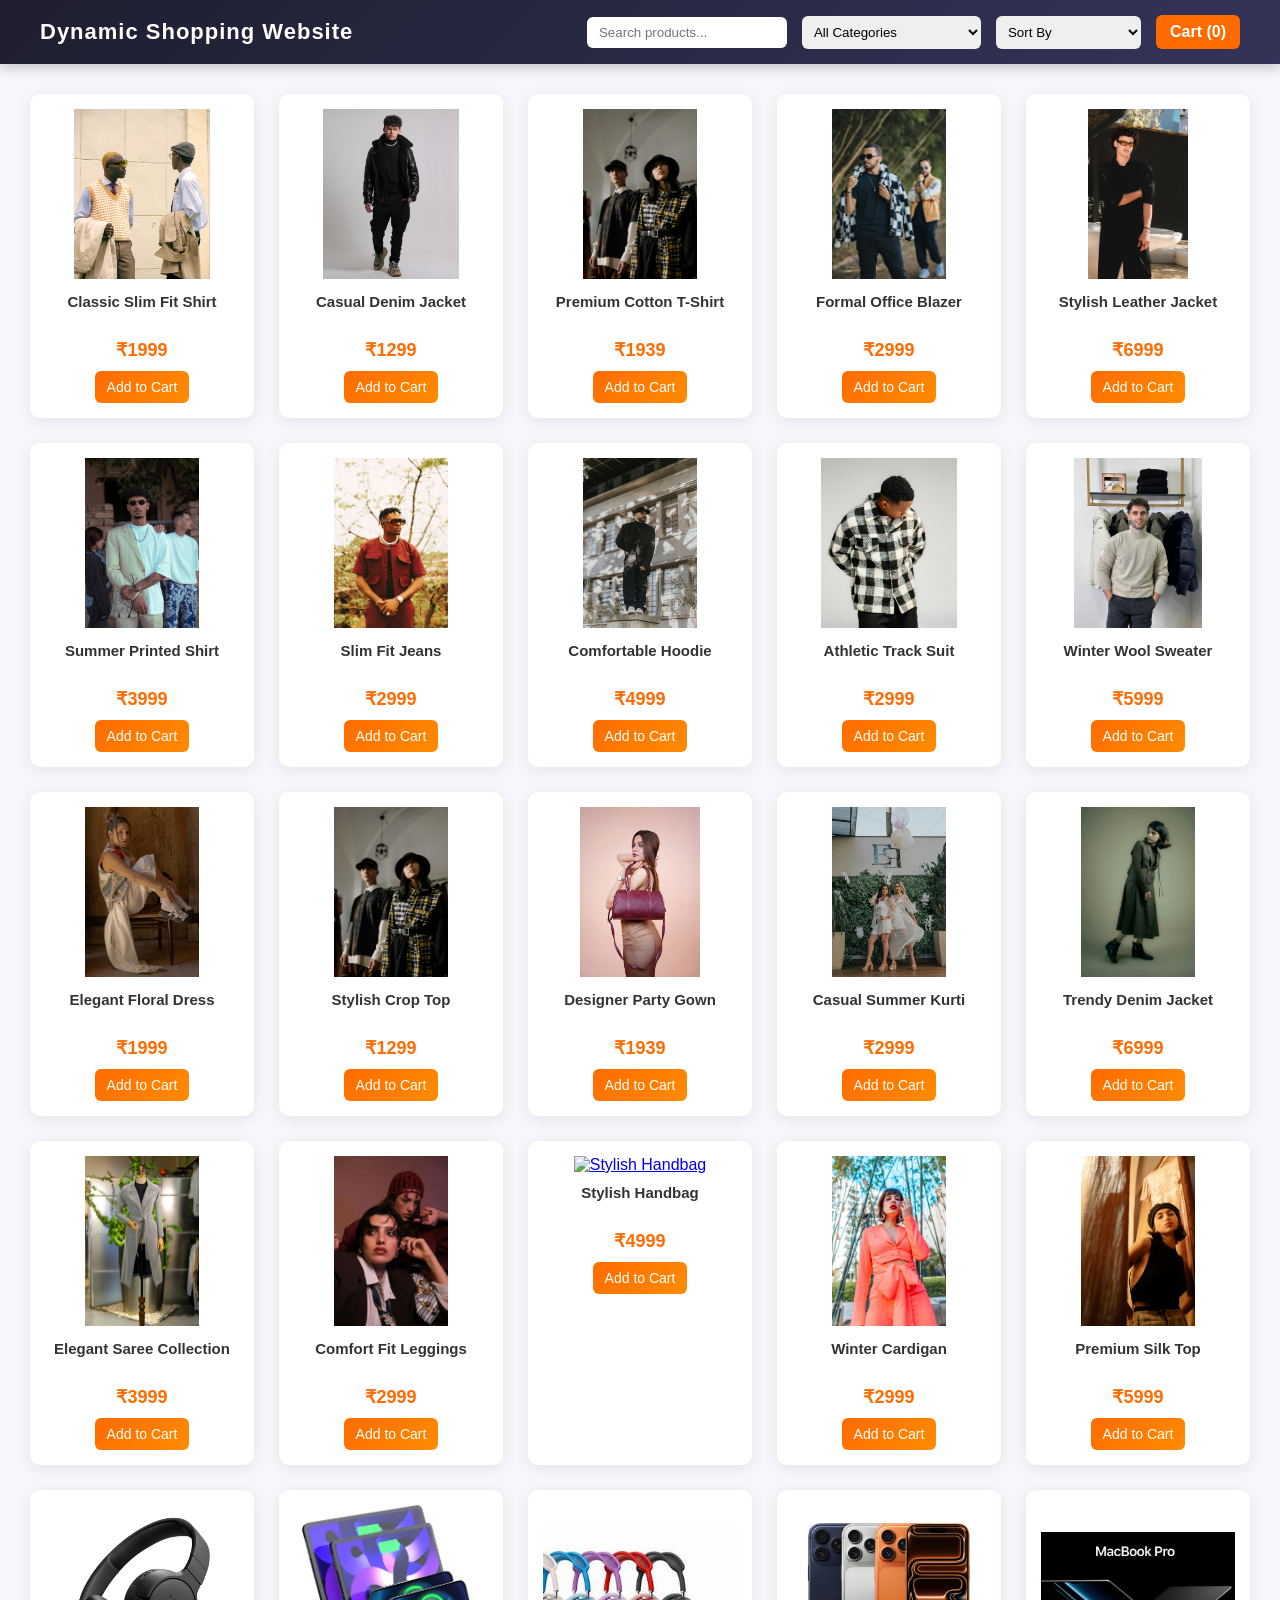
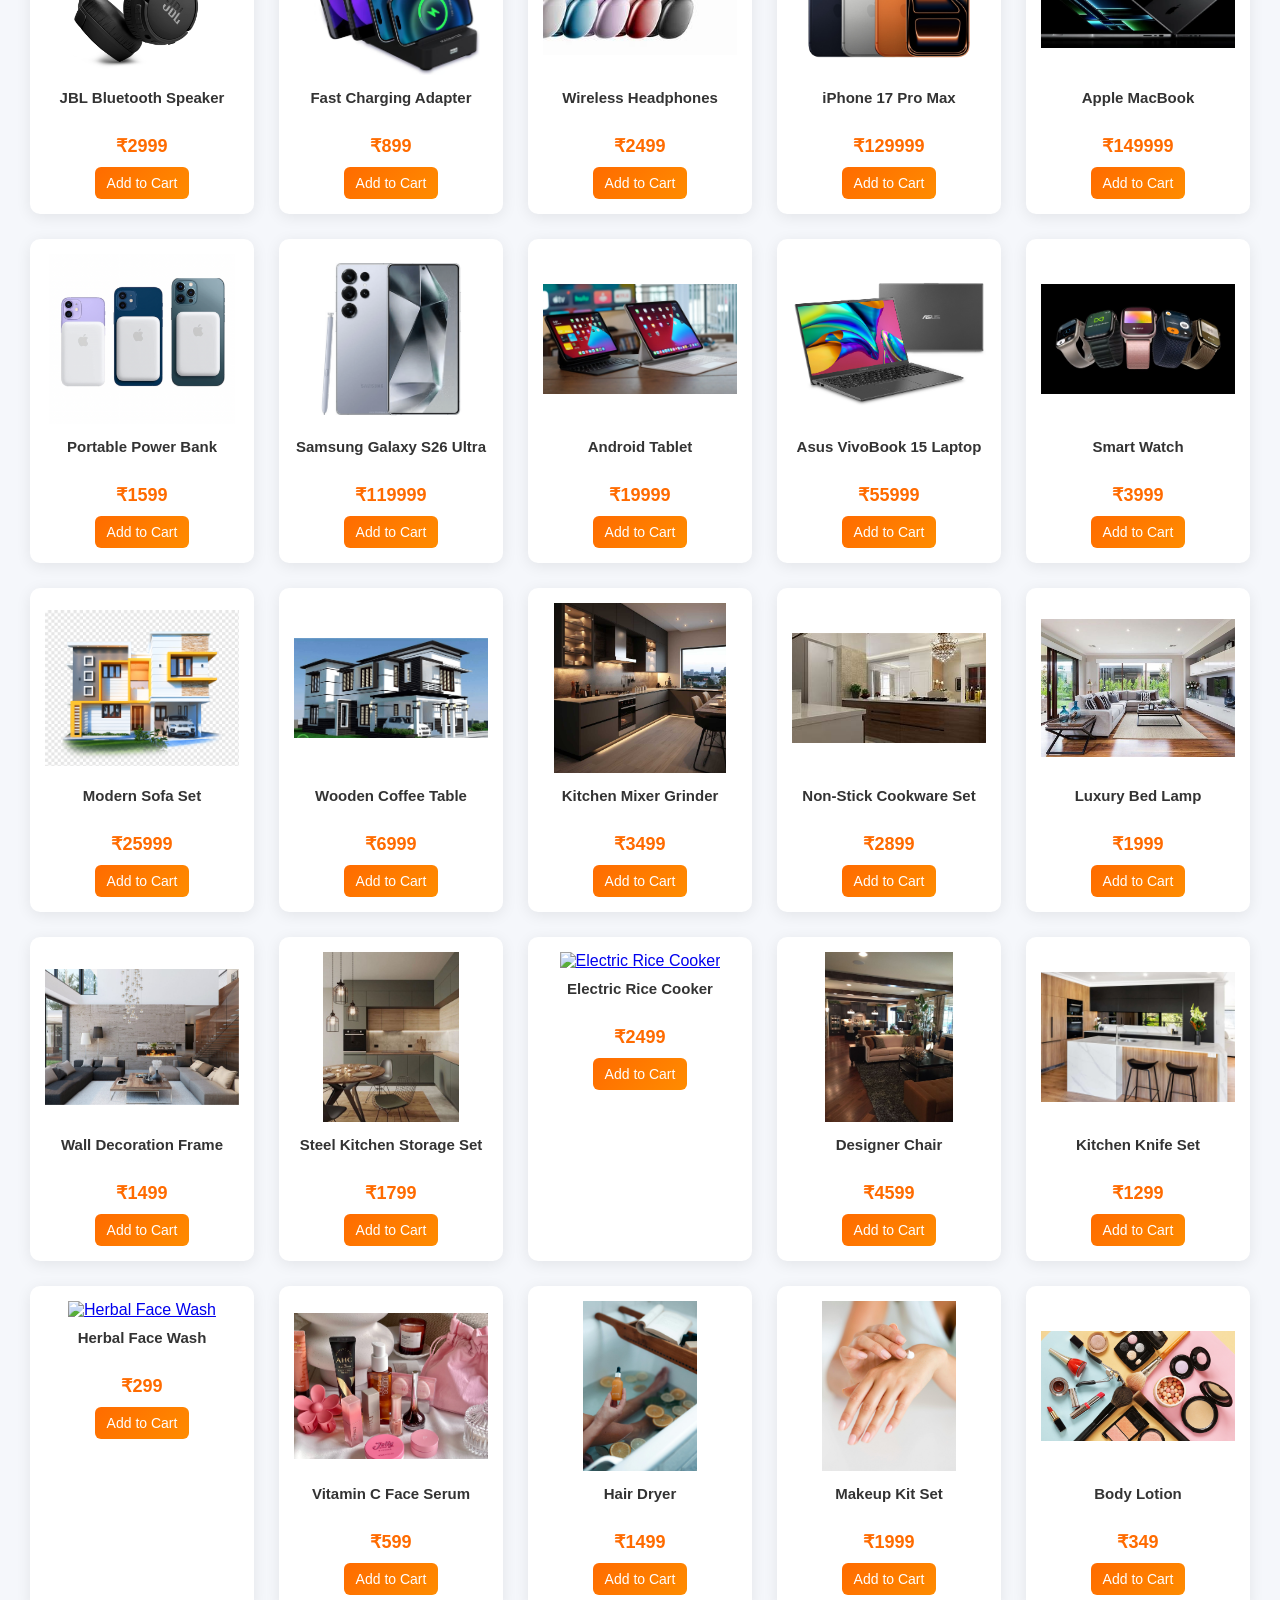
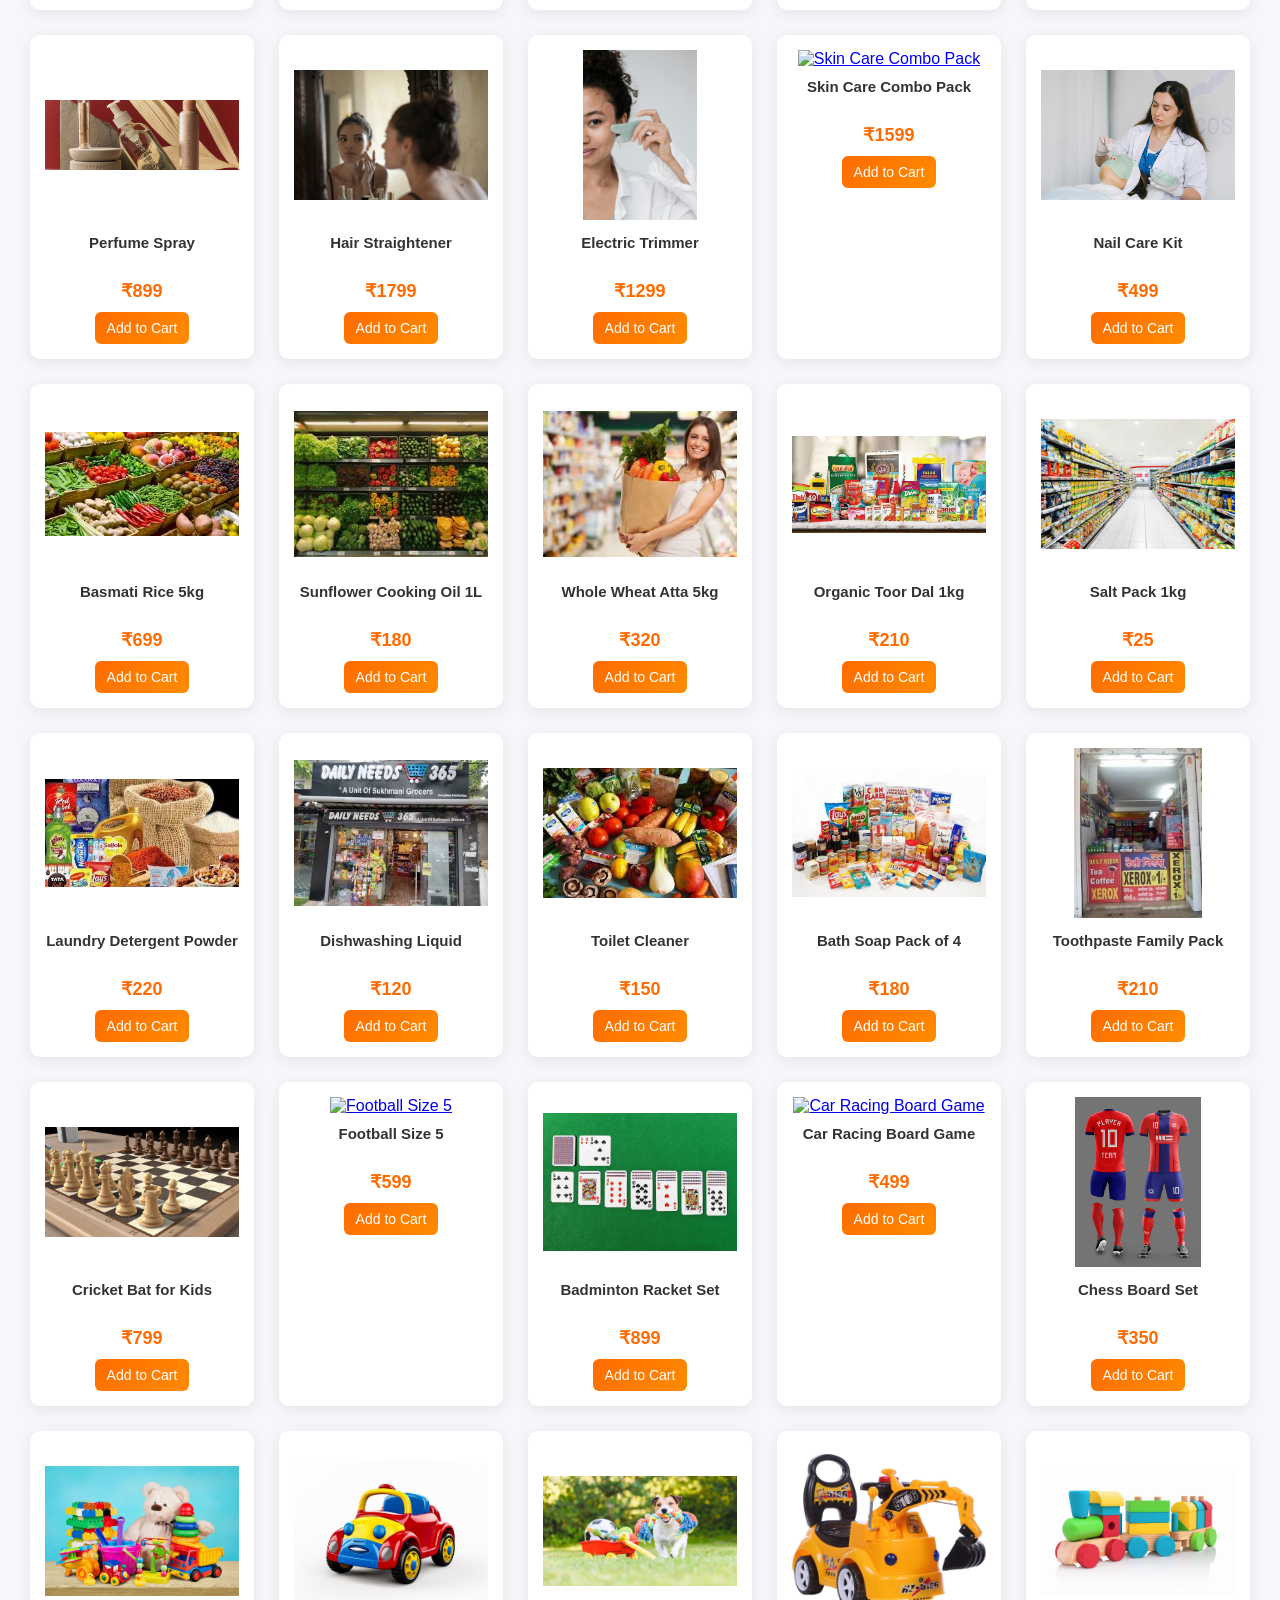
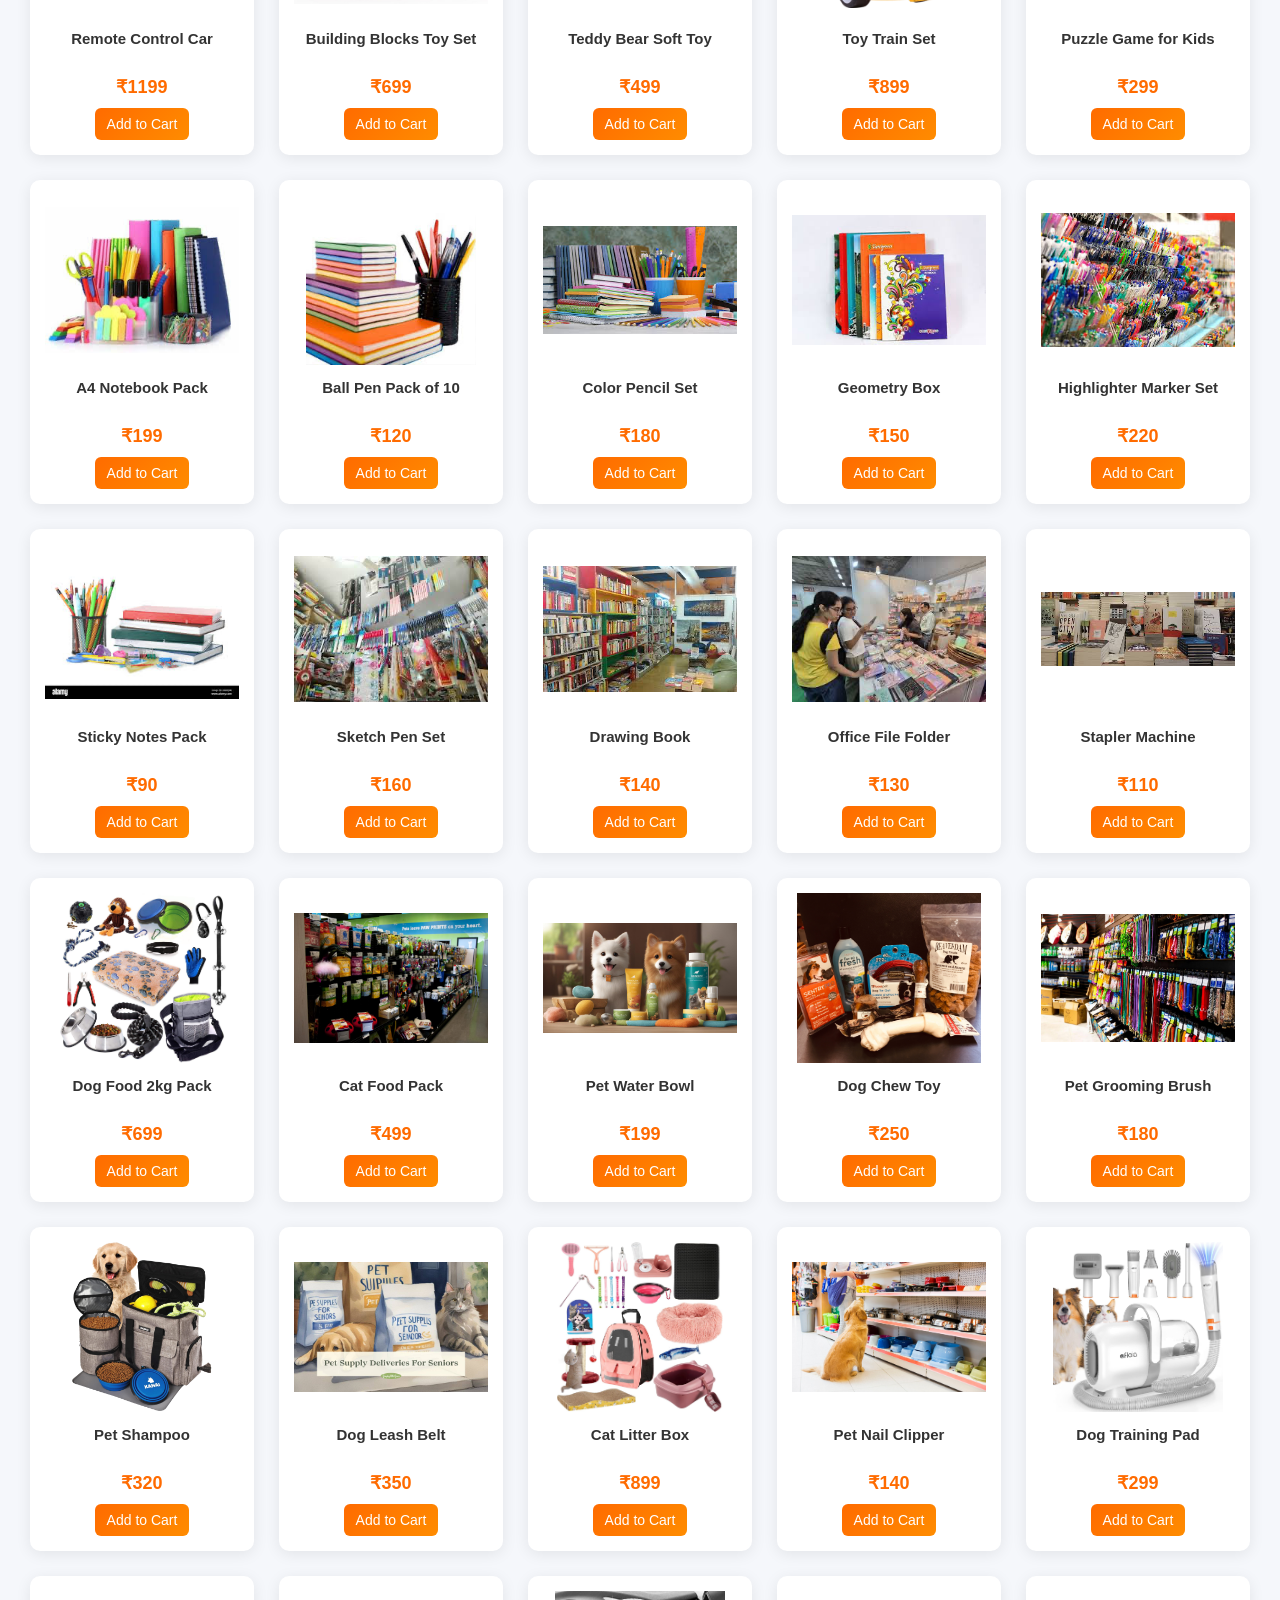
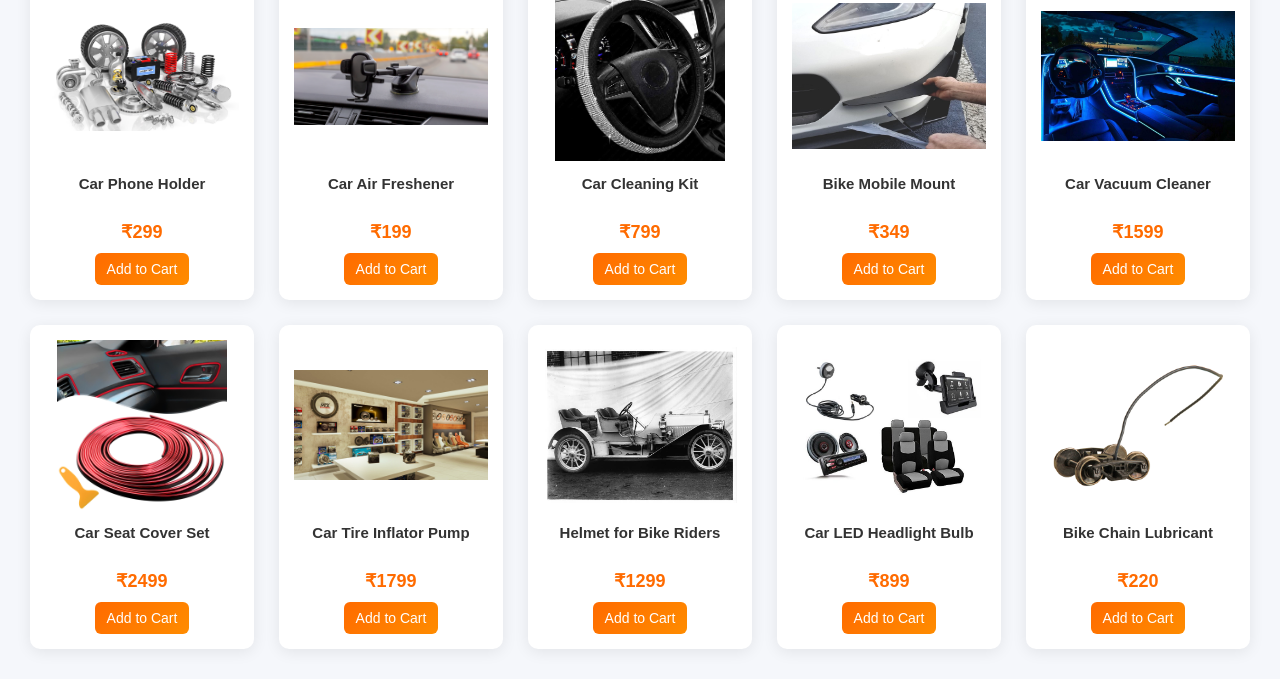
==== Pages/index.html @ 9ab9f808 "update" ====
<!DOCTYPE html>
<html lang="en">
<head>
<meta charset="UTF-8">
<meta name="viewport" content="width=device-width, initial-scale=1.0">
<title>Dynamic Shopping Website</title>
<link rel="stylesheet" href="../Css/web.css">

</head>

<body>
<nav class="navbar">
<h2 class="logo">Dynamic Shopping Website</h2>
<div class="nav-right">
<input type="text" id="searchInput" placeholder="Search products...">
<select id="categorySelect"></select>

<select id="sortSelect">
<option value="">Sort By</option>
<option value="low">Price: Low to High</option>
<option value="high">Price: High to Low</option>
</select>

<a href="cart.html">
Cart (<span id="cartCount">0</span>)</a>
</div>
</nav>
<section class="products">
<div id="productContainer"></div>
</section>

<script src="../JavaScript/main.js"></script>

</body>
</html>
---- Css/web.css ----
*{
margin:0;
padding:0;
box-sizing:border-box;
font-family:Arial, Helvetica, sans-serif;
}

body{
background:#f5f7fb;
color:#333;
}

.navbar{
display:flex;
justify-content:space-between;
align-items:center;
padding:15px 40px;
background:linear-gradient(135deg,#1e1e2f,#34345a);
color:white;
box-shadow:0 4px 12px rgba(0,0,0,0.2);
position:sticky;
top:0;
z-index:100;
}

.logo{
font-size:22px;
font-weight:bold;
letter-spacing:1px;
}

.nav-right{
display:flex;
gap:15px;
align-items:center;
}

#searchInput{
padding:8px 12px;
border-radius:6px;
border:none;
outline:none;
width:200px;
transition:0.3s;
}

#searchInput:focus{
box-shadow:0 0 0 2px rgba(255,107,0,0.4);
}

#categorySelect,
#sortSelect{
padding:8px;
border-radius:6px;
border:none;
cursor:pointer;
}

.nav-right a{
text-decoration:none;
background:#ff6b00;
color:white;
padding:8px 14px;
border-radius:6px;
font-weight:600;
transition:0.3s;
}

.nav-right a:hover{
background:#ff8c00;
transform:translateY(-2px);
}

.products{
max-width:1300px;
margin:auto;
padding:30px;
}

#productContainer{
display:grid;
grid-template-columns:repeat(auto-fit,minmax(220px,1fr));
gap:25px;
}

.product-card{
background:white;
border-radius:12px;
padding:15px;
box-shadow:0 3px 15px rgba(0,0,0,0.08);
text-align:center;
transition:all .3s ease;
position:relative;
overflow:hidden;
}

.product-card:hover{
transform:translateY(-8px);
box-shadow:0 10px 25px rgba(0,0,0,0.15);
}

.product-card img{
width:100%;
height:170px;
object-fit:contain;
margin-bottom:10px;
transition:0.3s;
}

.product-card:hover img{
transform:scale(1.05);
}

.product-card h4{
font-size:15px;
margin-bottom:6px;
height:40px;
overflow:hidden;
}

.product-card p{
font-size:18px;
font-weight:bold;
color:#ff6b00;
margin-bottom:10px;
}

.product-card button{
background:linear-gradient(135deg,#ff6b00,#ff8c00);
border:none;
padding:8px 12px;
color:white;
border-radius:6px;
cursor:pointer;
font-size:14px;
transition:0.3s;
}

.product-card button:hover{
transform:translateY(-2px);
box-shadow:0 5px 12px rgba(0,0,0,0.2);
}

.quantity-controls{
display:flex;
justify-content:center;
align-items:center;
gap:10px;
}

.quantity-controls button{
width:32px;
height:32px;
font-size:16px;
padding:0;
border-radius:6px;
}

.quantity-controls span{
font-weight:bold;
font-size:15px;
}

.product-card::before{
content:"";
position:absolute;
top:0;
left:-100%;
width:100%;
height:100%;
background:linear-gradient(
120deg,
transparent,
rgba(255,255,255,0.3),
transparent
);
transition:0.5s;
}

.product-card:hover::before{
left:100%;
}

/* CART PAGE STYLING */
.cart-section {
    max-width: 1200px;
    margin: 40px auto;
    padding: 20px;
    display: flex;
    flex-wrap: wrap;
    gap: 30px;
}

.cart-link {
    color: #ccc;
}

.cart-section h2 {
    width: 100%;
    text-align: center;
    font-size: 26px;
    margin-bottom: 30px;
    color: #333;
}

.cart-item {
    flex: 1 1 100%;
    display: flex;
    align-items: center;
    justify-content: space-between;
    background: #fff;
    padding: 15px 20px;
    border-radius: 12px;
    box-shadow: 0 5px 15px rgba(0,0,0,0.05);
    transition: all 0.3s ease;
}

.cart-item:hover {
    transform: translateY(-5px);
    box-shadow: 0 10px 25px rgba(0,0,0,0.1);
}

.cart-item img {
    width: 80px;
    height: 80px;
    object-fit: cover;
    border-radius: 8px;
}

.cart-item h4 {
    flex: 1;
    margin-left: 15px;
    font-size: 16px;
    color: #444;
}

.cart-item p {
    font-weight: bold;
    color: #ff6b00;
    margin-right: 15px;
}

.cart-item div {
    display: flex;
    align-items: center;
    gap: 8px;
}

.cart-item div button {
    width: 32px;
    height: 32px;
    border: none;
    border-radius: 6px;
    background: #ff6b00;
    color: white;
    font-size: 16px;
    cursor: pointer;
    transition: 0.3s;
}

.cart-item div button:hover {
    background: #ff8c00;
}

.cart-item button:last-child {
    background: #dc3545;
    margin-left: 15px;
}

.cart-item button:last-child:hover {
    background: #b02a37;
}

.cart-summary {
    flex: 1 1 350px;
    background: #fff;
    padding: 25px;
    border-radius: 12px;
    box-shadow: 0 5px 20px rgba(0,0,0,0.05);
    height: fit-content;
    transition: all 0.3s ease;
}

.cart-summary h3,
.cart-summary h2 {
    display: flex;
    justify-content: space-between;
    margin: 12px 0;
    color: #333;
}

.cart-summary hr {
    margin: 15px 0;
    border: 0.5px solid #eee;
}

.cart-summary button {
    width: 100%;
    padding: 14px;
    margin-top: 20px;
    background: linear-gradient(135deg,#ff6b00,#ff8c00);
    border: none;
    color: white;
    font-size: 16px;
    font-weight: 600;
    border-radius: 8px;
    cursor: pointer;
    transition: all 0.3s ease;
    box-shadow: 0 4px 12px rgba(0,0,0,0.15);
}

.cart-summary button:hover {
    transform: translateY(-3px);
    box-shadow: 0 8px 20px rgba(0,0,0,0.25);
    background: linear-gradient(135deg,#ff7b20,#ffa500);
}


/* CHECKOUT PAGE STYLING */
.checkout-container {
    max-width: 1200px;
    margin: 40px auto;
    display: flex;
    gap: 40px;
    flex-wrap: wrap;
}

.shipping-form {
    flex: 1 1 450px;
    background: #fff;
    padding: 30px;
    border-radius: 12px;
    box-shadow: 0 5px 20px rgba(0,0,0,0.05);
    transition: all 0.3s ease;
}

.shipping-form:hover {
    transform: translateY(-3px);
    box-shadow: 0 10px 25px rgba(0,0,0,0.1);
}

.shipping-form h2 {
    margin-bottom: 20px;
    font-size: 24px;
    color: #333;
}

.shipping-form input,
.shipping-form select {
    display: block;
    width: 100%;
    margin-bottom: 15px;
    padding: 12px;
    border-radius: 8px;
    border: 1px solid #ccc;
    font-size: 14px;
    transition: all 0.3s ease;
}

.shipping-form input:focus,
.shipping-form select:focus {
    border-color: #ff6b00;
    outline: none;
    box-shadow: 0 0 0 3px rgba(255,107,0,0.2);
}

.shipping-form button {
    width: 100%;
    padding: 14px;
    background: linear-gradient(135deg,#ff6b00,#ff8c00);
    color: white;
    font-size: 16px;
    font-weight: 600;
    border: none;
    border-radius: 8px;
    cursor: pointer;
    transition: all 0.3s ease;
    box-shadow: 0 4px 12px rgba(0,0,0,0.15);
}

.shipping-form button:hover {
    transform: translateY(-2px);
    box-shadow: 0 8px 20px rgba(0,0,0,0.25);
    background: linear-gradient(135deg,#ff7b20,#ffa500);
}

.order-summary {
    flex: 1 1 350px;
    background: #fff;
    padding: 30px;
    border-radius: 12px;
    box-shadow: 0 5px 20px rgba(0,0,0,0.05);
    height: fit-content;
    transition: all 0.3s ease;
}

.order-summary h2 {
    margin-bottom: 20px;
    color: #333;
}

.summary-item {
    display: flex;
    justify-content: space-between;
    padding: 10px 0;
    border-bottom: 1px solid #eee;
    font-size: 15px;
    color: #444;
}

.summary-item:last-child {
    border-bottom: none;
}

.order-summary h3 {
    display: flex;
    justify-content: space-between;
    margin-top: 20px;
    font-size: 18px;
    font-weight: bold;
    color: #000;
}

/* PRODUCT DETAILS PAGE STYLING */
.product-container {
    display: flex;
    gap: 40px;
    padding: 40px;
    background: #fff;
    border-radius: 12px;
    box-shadow: 0 5px 20px rgba(0,0,0,0.05);
    flex-wrap: wrap;
    transition: all 0.3s ease;
}

.product-container:hover {
    transform: translateY(-2px);
    box-shadow: 0 10px 25px rgba(0,0,0,0.1);
}

.product-image {
    flex: 1 1 300px;
    display: flex;
    justify-content: center;
    align-items: center;
    border-radius: 12px;
    overflow: hidden;
    background: #f9f9f9;
    padding: 20px;
    transition: transform 0.3s ease;
}

.product-image img {
    width: 100%;
    max-width: 350px;
    height: auto;
    object-fit: contain;
    border-radius: 10px;
    transition: transform 0.3s ease;
}

.product-image img:hover {
    transform: scale(1.05);
}

.product-details {
    flex: 1 1 350px;
    display: flex;
    flex-direction: column;
    justify-content: flex-start;
    gap: 15px;
}

.product-details h2 {
    font-size: 26px;
    color: #222;
}

.product-details p {
    font-size: 16px;
    color: #555;
}

.product-details h3 {
    font-size: 22px;
    color: #ff6b00;
}

.product-details button {
    padding: 12px 20px;
    background: linear-gradient(135deg,#ff6b00,#ff8c00);
    color: #fff;
    font-size: 16px;
    font-weight: 600;
    border: none;
    border-radius: 8px;
    cursor: pointer;
    transition: all 0.3s ease;
    box-shadow: 0 4px 12px rgba(0,0,0,0.15);
}

.product-details button:hover {
    transform: translateY(-2px);
    box-shadow: 0 8px 20px rgba(0,0,0,0.25);
    background: linear-gradient(135deg,#ff7b20,#ffa500);
}

#relatedProducts{
display:grid;
grid-template-columns:repeat(4,1fr);
gap:20px;
padding:20px;
}

.product-card{
background:white;
padding:15px;
text-align:center;
border-radius:10px;
}
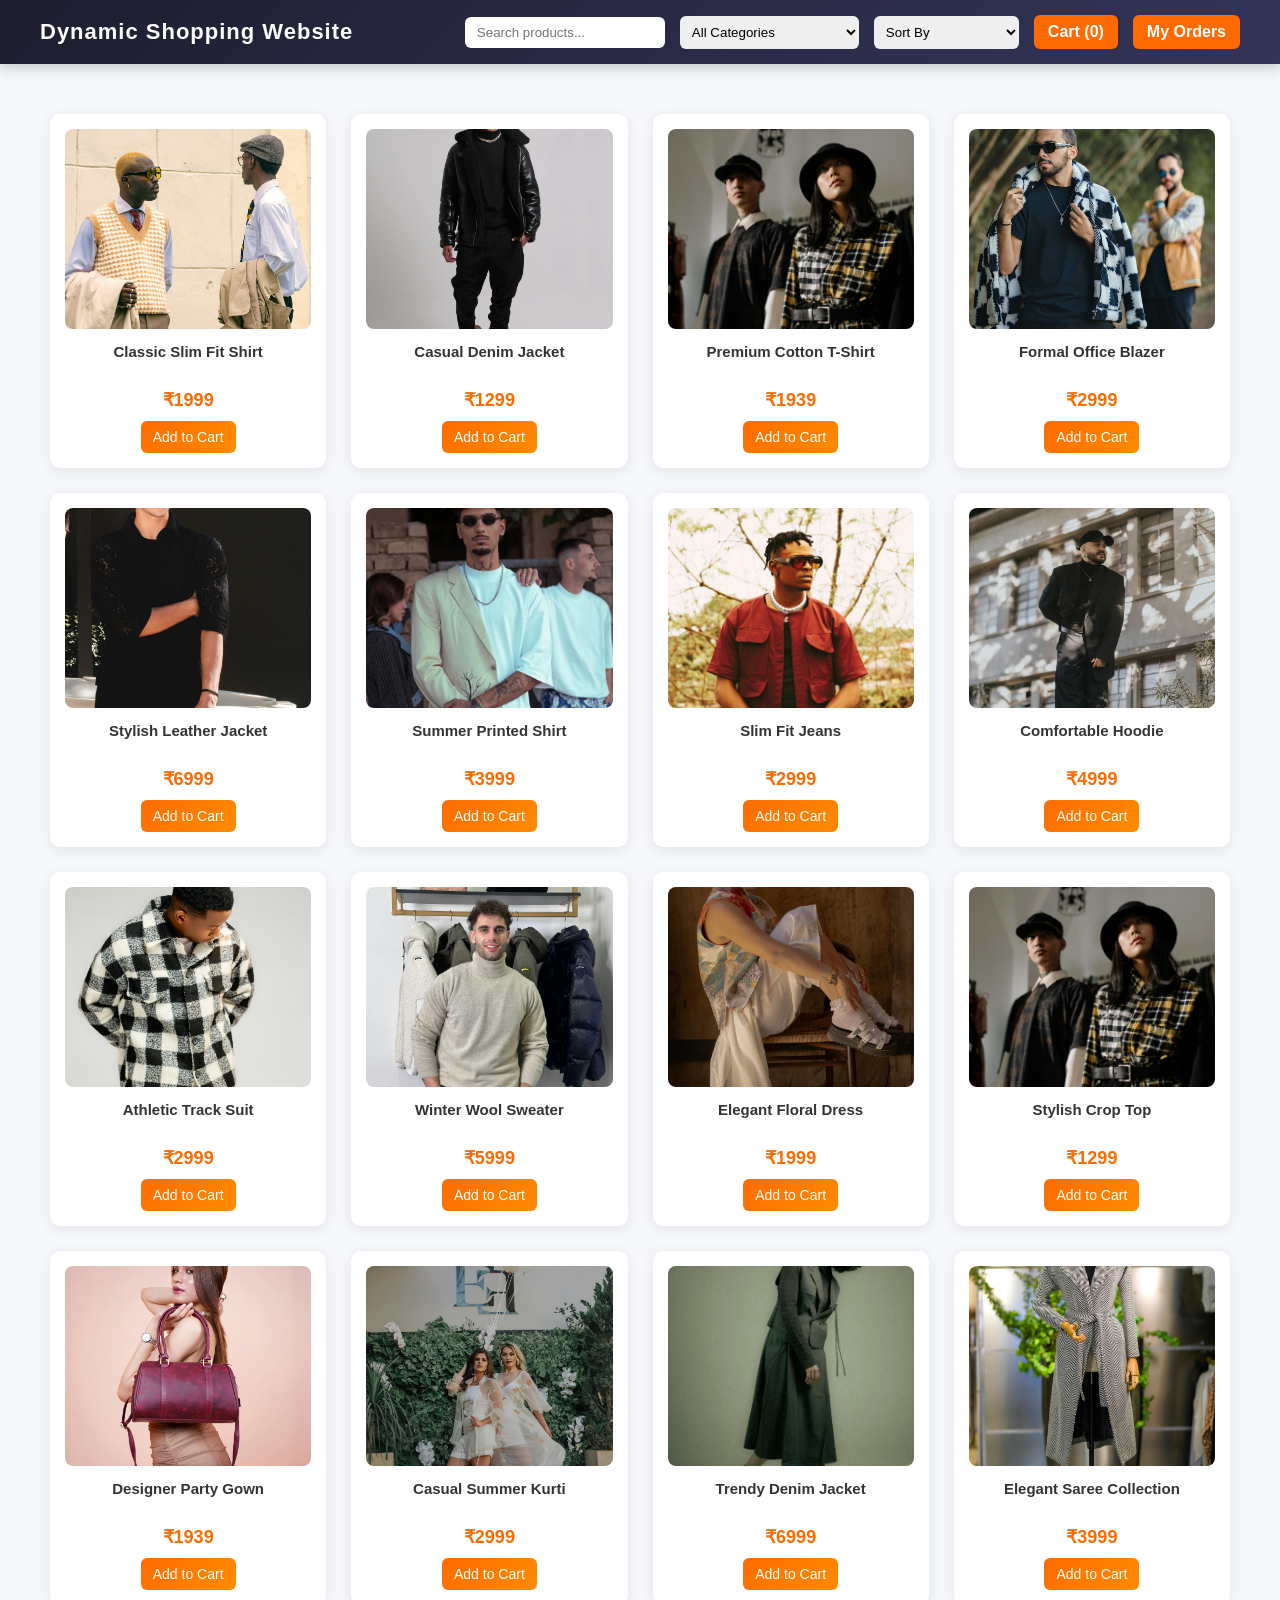
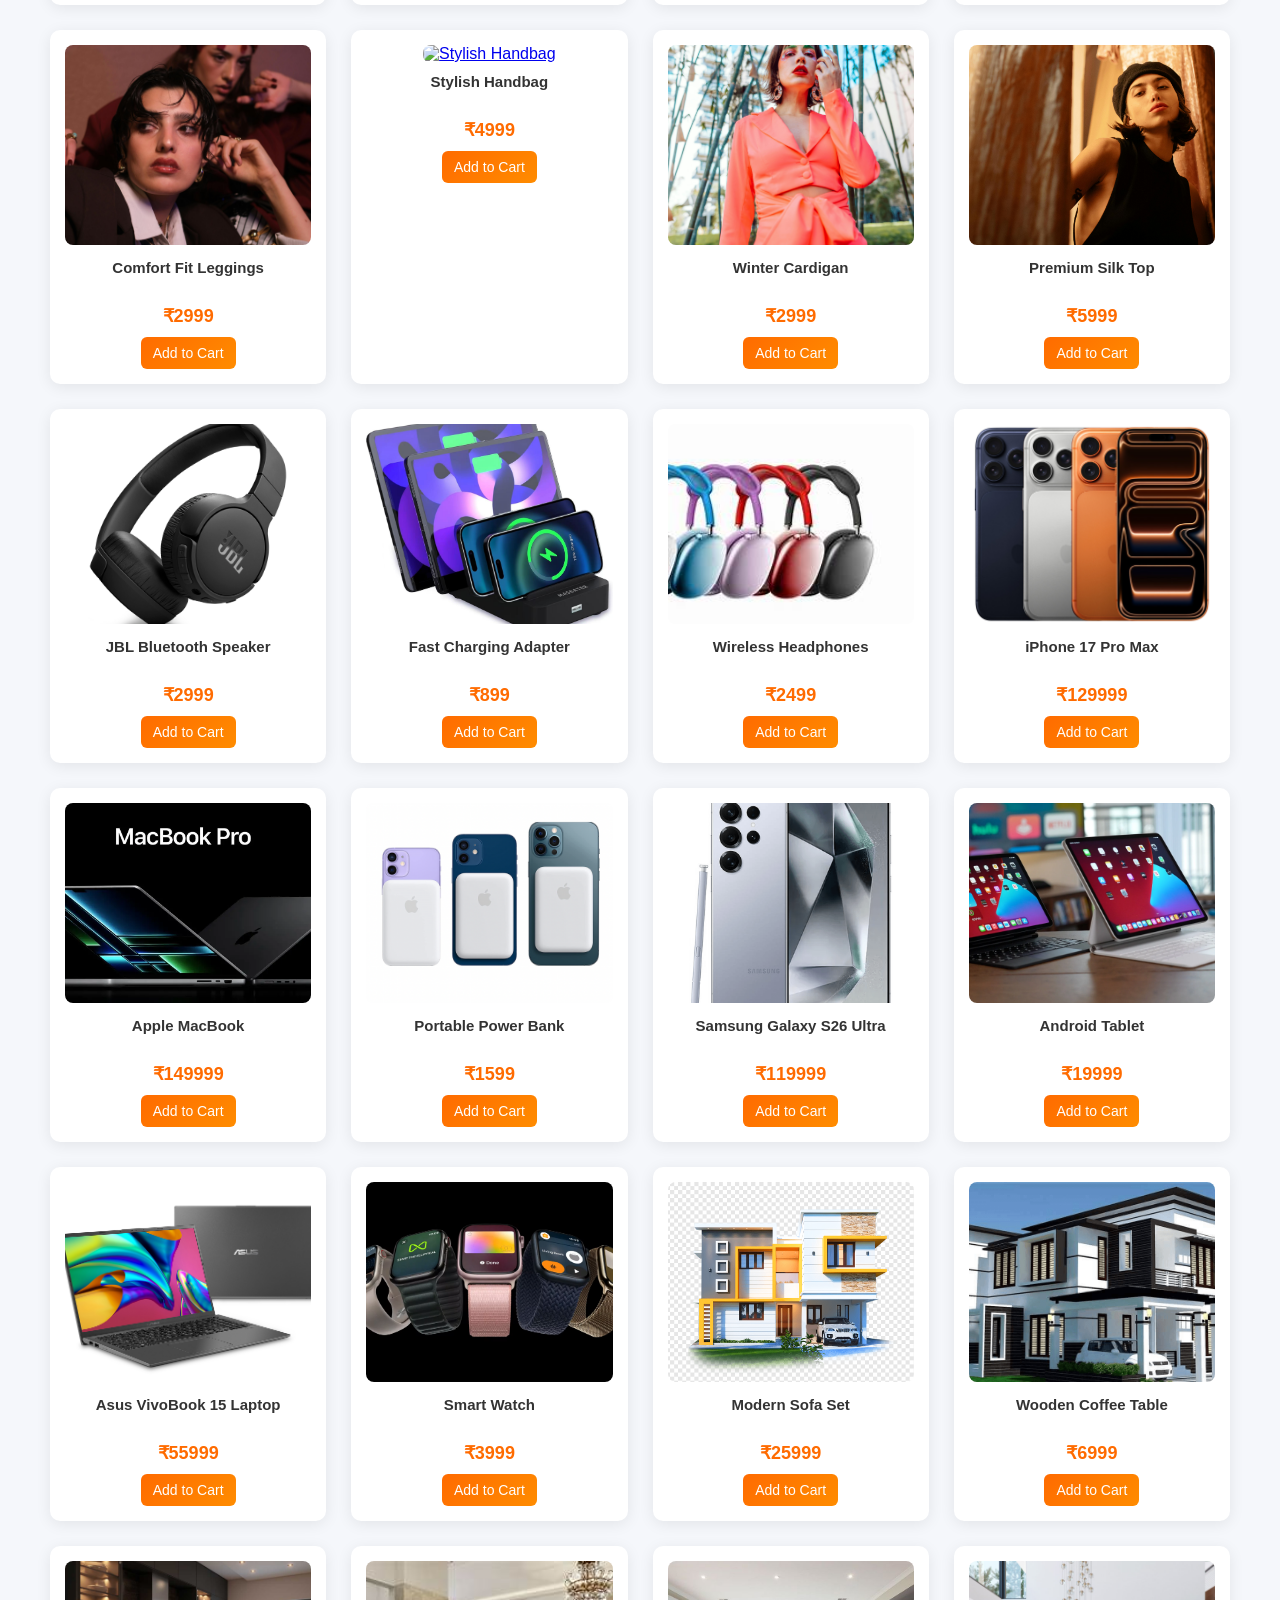
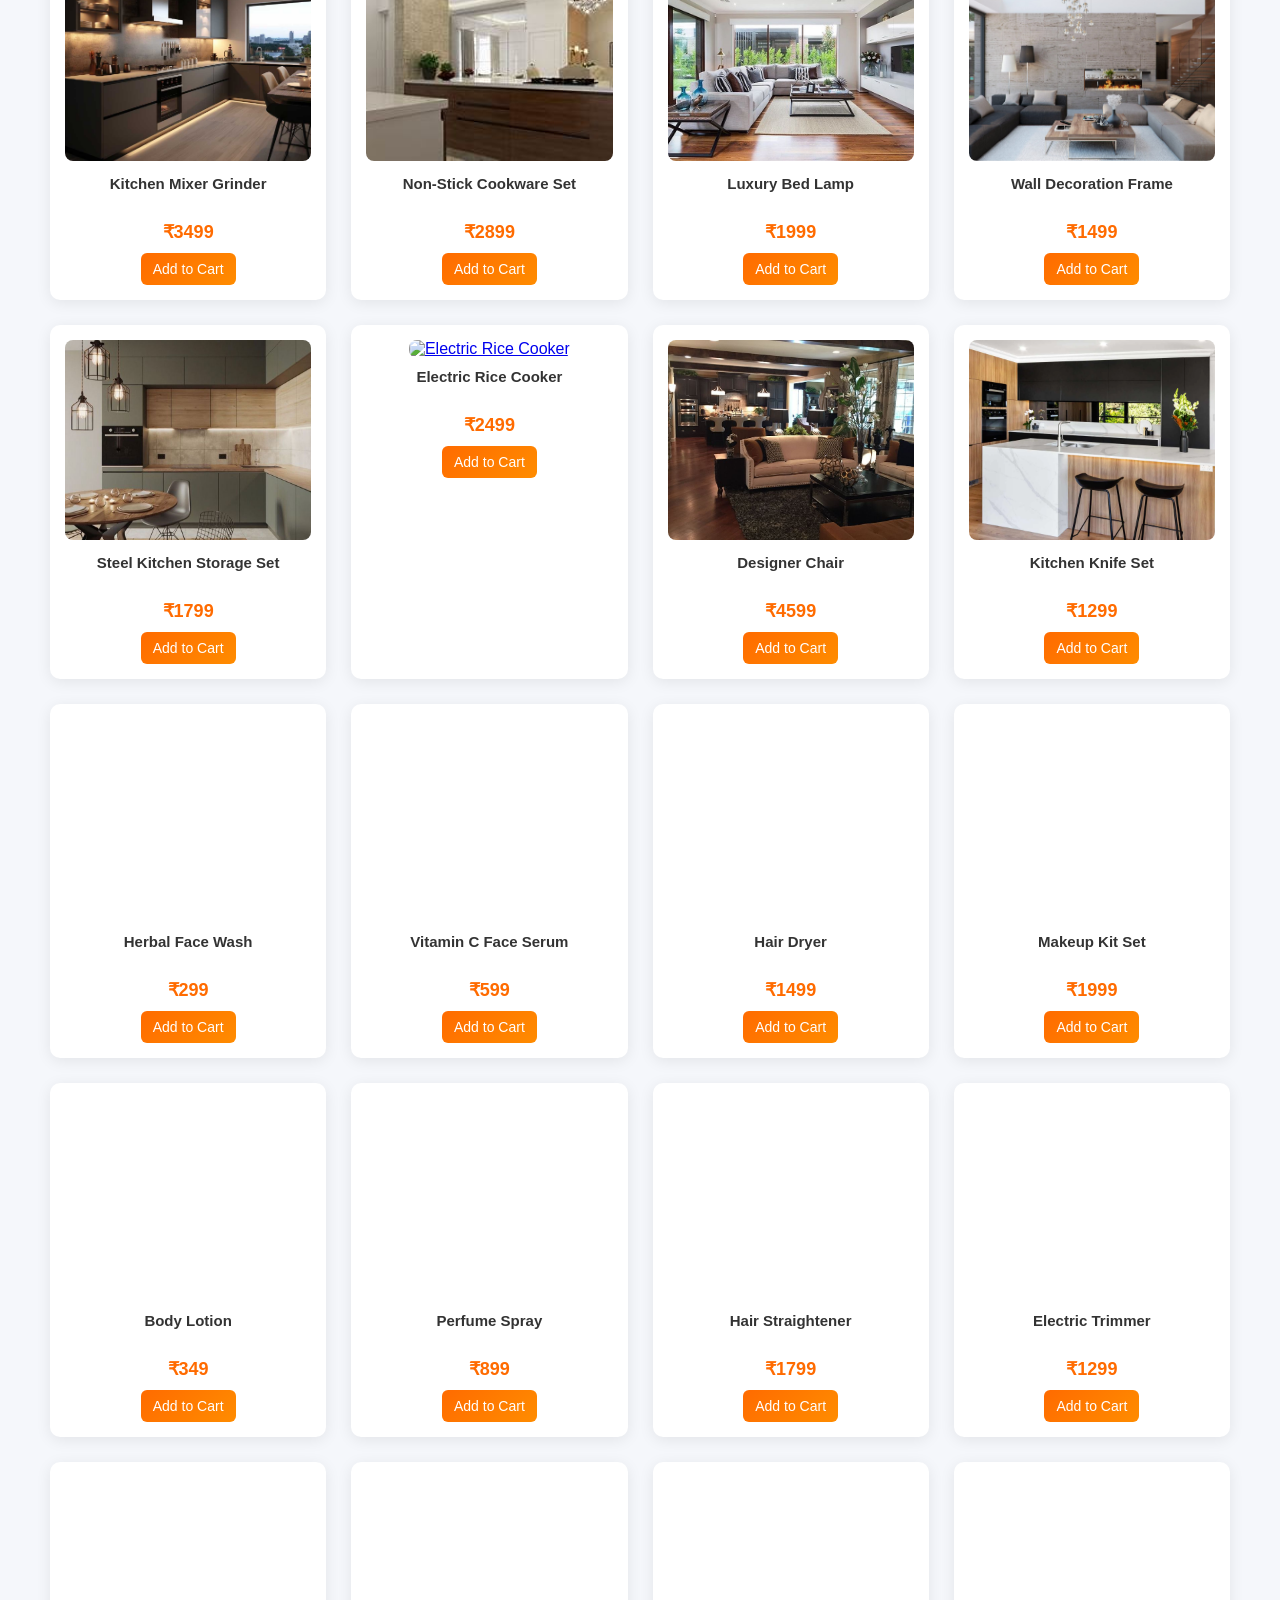
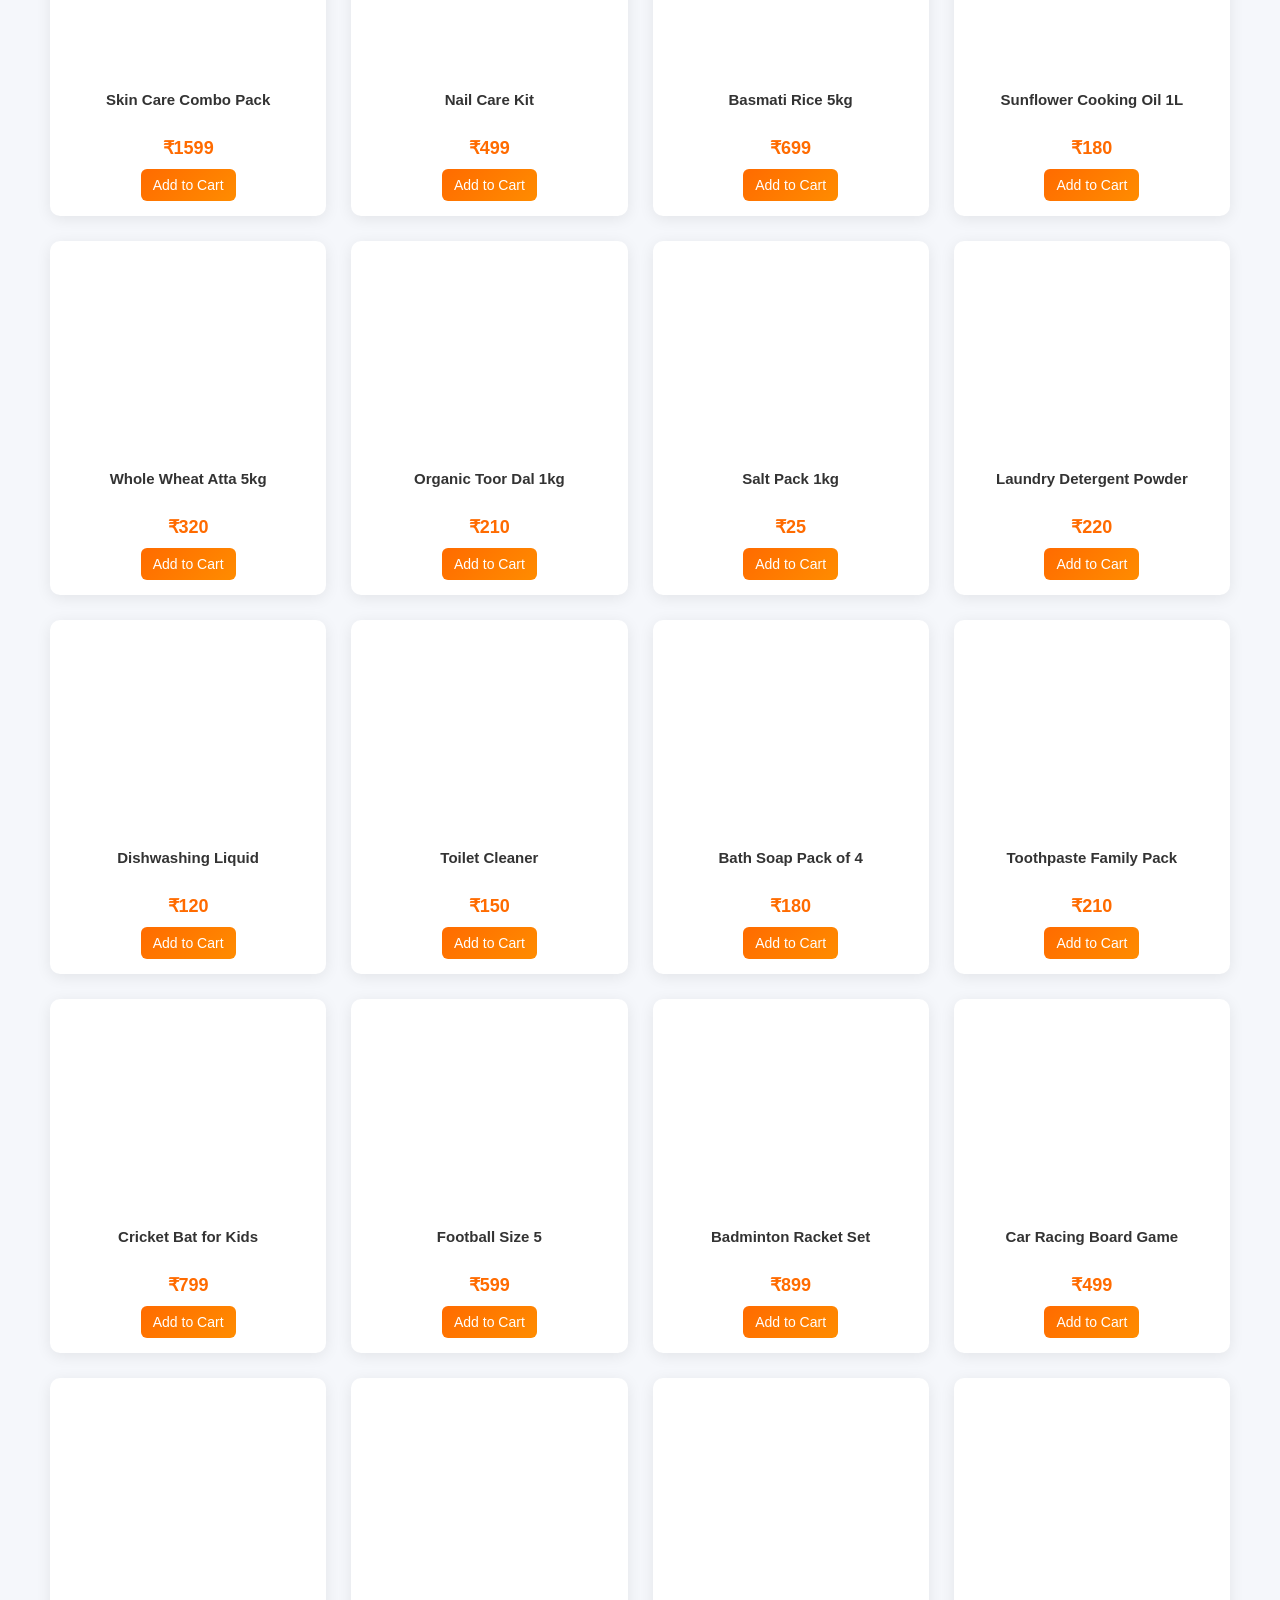
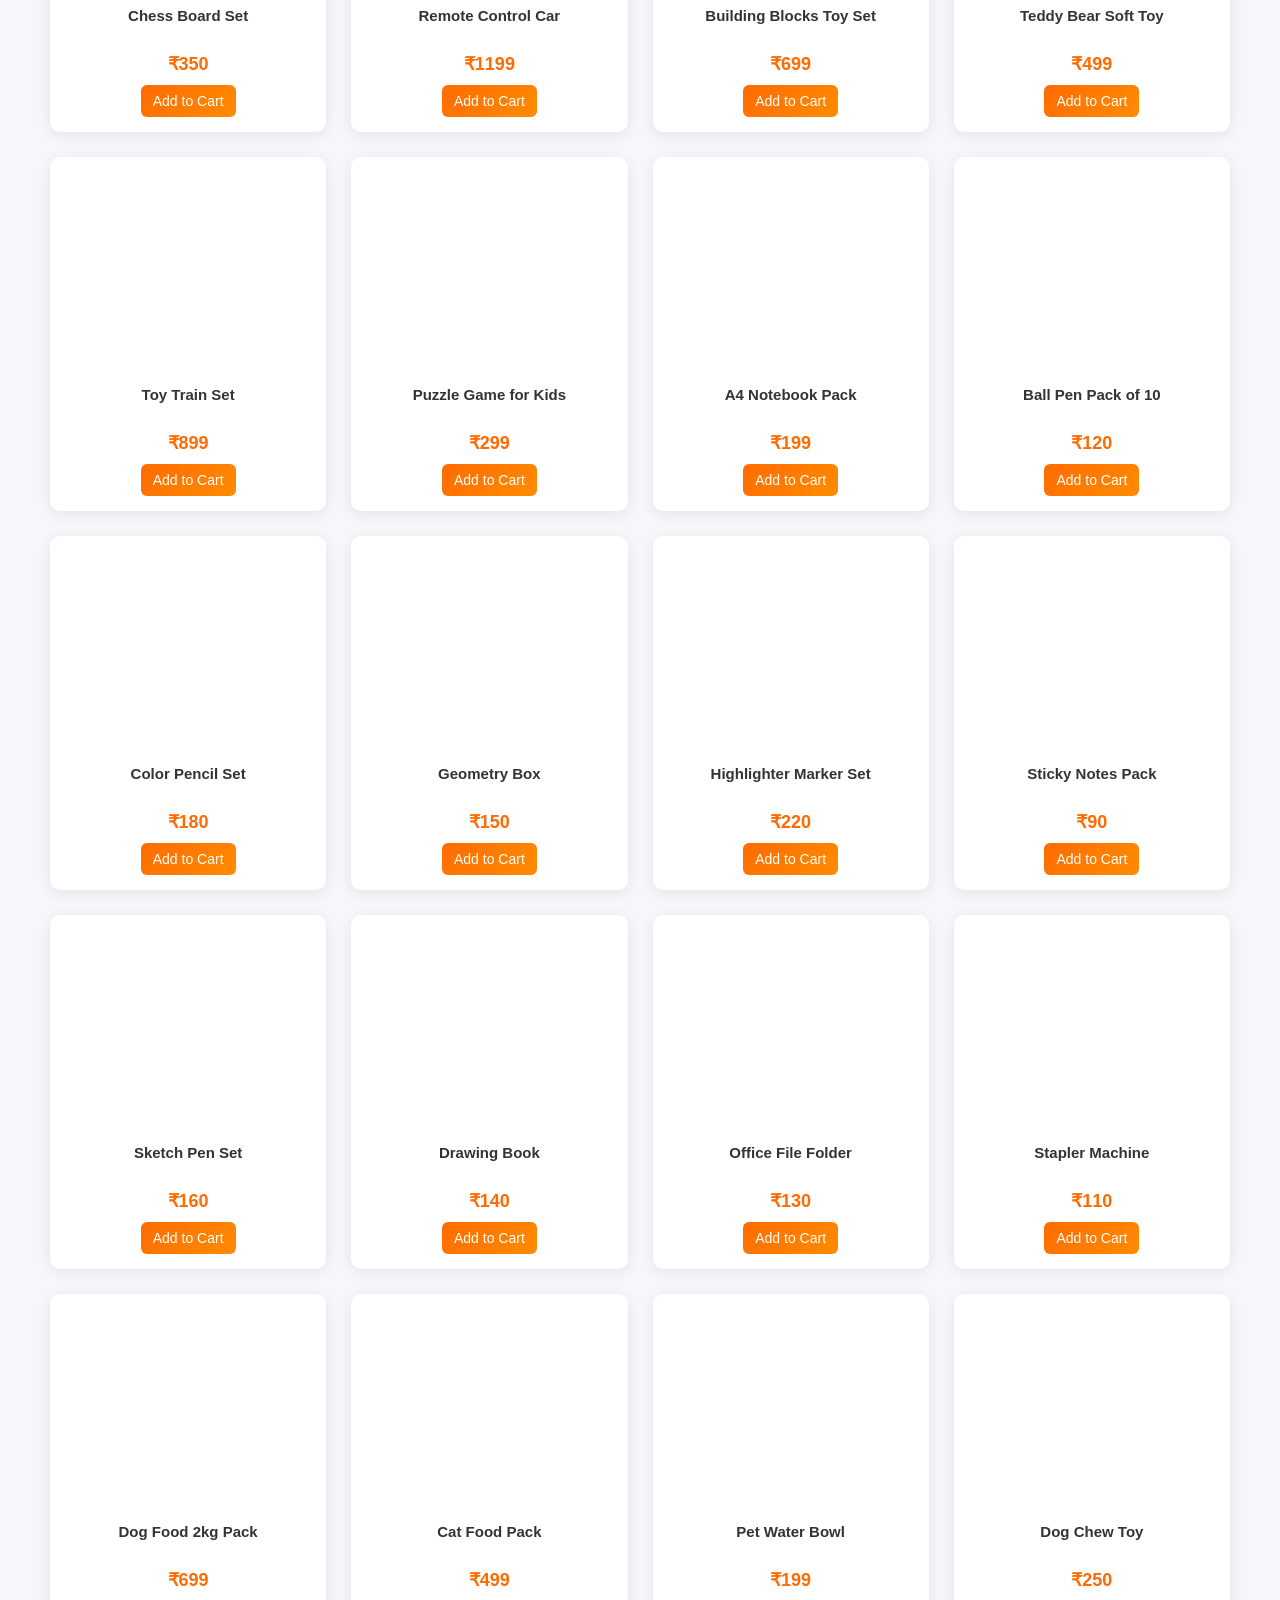
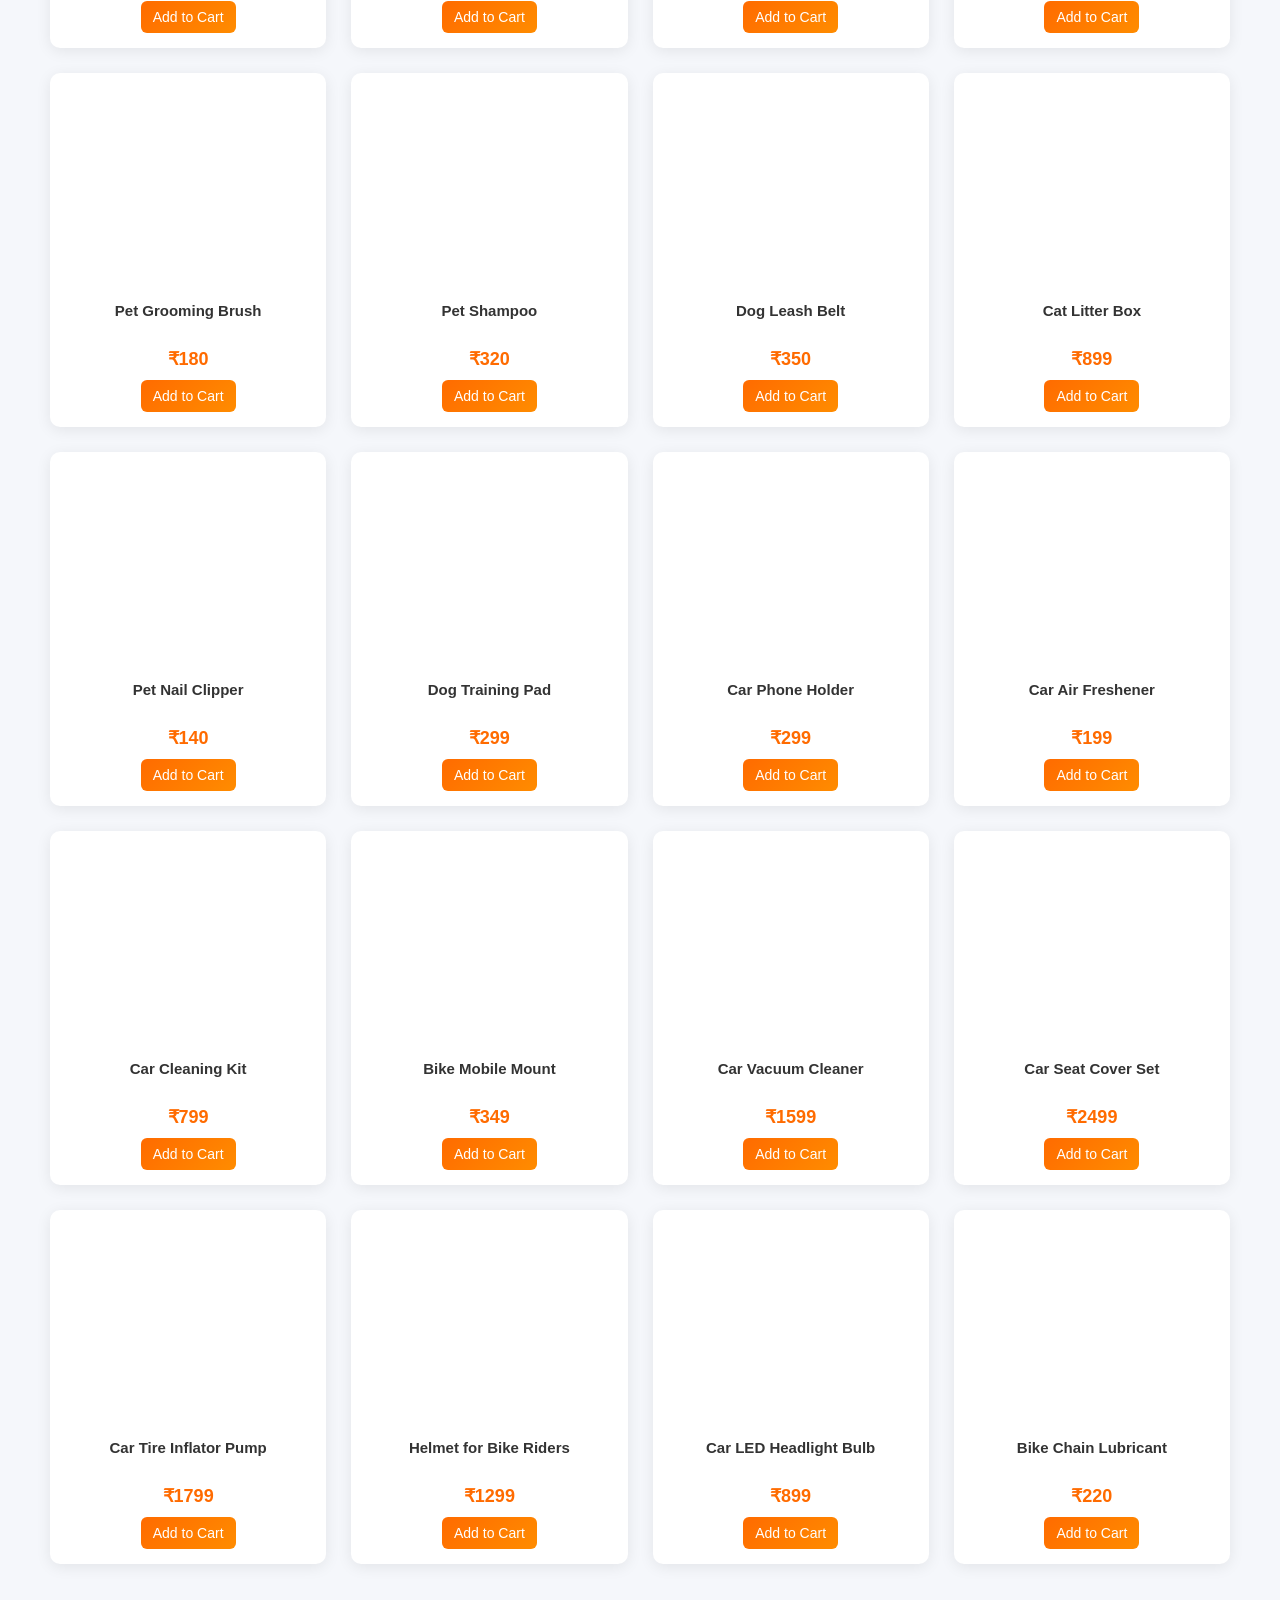
==== commit 75967544: "update" ====
--- a/Pages/index.html
+++ b/Pages/index.html
@@ -1,14 +1,16 @@
 <!DOCTYPE html>
 <html lang="en">
 <head>
-<meta charset="UTF-8">
-<meta name="viewport" content="width=device-width, initial-scale=1.0">
+
 <title>Dynamic Shopping Website</title>
+
+<link rel="icon" type="image/png" href="../favicon.png">
 <link rel="stylesheet" href="../Css/web.css">
 
 </head>
 
 <body>
+
 <nav class="navbar">
 <h2 class="logo">Dynamic Shopping Website</h2>
 <div class="nav-right">
@@ -22,12 +24,18 @@
 </select>
 
 <a href="cart.html">
-Cart (<span id="cartCount">0</span>)</a>
+Cart (<span id="cartCount">0</span>)
+</a>
+
+<a href="orders.html">My Orders</a>
 </div>
 </nav>
+
 <section class="products">
-<div id="productContainer"></div>
+<div id="productContainer" class="product-grid"></div>
 </section>
+
+<button id="scrollTopBtn">↑</button>
 
 <script src="../JavaScript/main.js"></script>
 
--- a/Css/web.css
+++ b/Css/web.css
@@ -519,4 +519,151 @@
 border-radius:10px;
 }
 
-
+.quantity-controls{
+display:flex;
+align-items:center;
+gap:10px;
+margin-top:10px;
+}
+
+.quantity-controls button{
+width:30px;
+height:30px;
+font-size:18px;
+cursor:pointer;
+}
+
+.quantity-controls span{
+font-weight:bold;
+}
+
+
+.product-card img{
+width:100%;
+height:200px;
+object-fit:cover;
+border-radius:8px;
+}
+
+.product-grid{
+display:grid;
+grid-template-columns:repeat(auto-fit,minmax(220px,1fr));
+gap:20px;
+padding:20px;
+}
+
+.product-card img{
+width:100%;
+height:200px;
+object-fit:cover;
+border-radius:8px;
+}
+
+/* scroll button */
+#scrollTopBtn {
+  display: none; 
+  position: fixed;
+  bottom: 50px;
+  right: 30px;
+  z-index: 99;
+  border: none;
+  outline: none;
+  background-color: #653fbf;
+  color: white;
+  cursor: pointer;
+  padding: 15px 20px;
+  border-radius: 50%;
+  font-size: 25px;
+  transition: 0.3s;
+}
+
+#scrollTopBtn:hover {
+  background-color: #7b6fe7;
+}
+
+
+/* Order Histrory */
+.logo{
+color:rgb(255, 255, 255);
+font-weight:600;
+letter-spacing:1px;
+}
+
+.cart-link{
+text-decoration:none;
+color:rgb(97, 90, 90);
+padding:8px 16px;
+border-radius:6px;
+background:rgba(255,255,255,0.15);
+transition:0.3s;
+}
+
+.cart-link:hover{
+background:white;
+color:#333;
+transform:translateY(-2px);
+}
+
+.orders-container{
+max-width:1000px;
+margin:40px auto;
+padding:20px;
+}
+
+.orders-container h2{
+text-align:center;
+margin-bottom:30px;
+color:rgb(194, 25, 25);
+font-weight:500;
+}
+
+.order-card{
+background:rgba(255,255,255,0.15);
+backdrop-filter:blur(12px);
+border-radius:14px;
+padding:25px;
+margin-bottom:25px;
+color:rgb(111, 89, 89);
+box-shadow:0 10px 25px rgba(0,0,0,0.2);
+transition:0.4s ease;
+border:1px solid rgba(255,255,255,0.2);
+}
+
+.order-card:hover{
+transform:translateY(-6px) scale(1.01);
+box-shadow:0 15px 35px rgba(0,0,0,0.35);
+}
+
+.order-card h3{
+margin-bottom:6px;
+font-size:18px;
+color:#7d2d2d;
+}
+
+.order-card p{
+font-size:14px;
+margin:3px 0;
+color:#932e2e;
+}
+
+.order-card h4{
+margin-top:10px;
+font-weight:500;
+color:#09db79;
+}
+
+.order-card hr{
+margin-top:15px;
+border:none;
+height:1px;
+background:rgba(255,255,255,0.2);
+}
+
+#ordersContainer h3{
+text-align:center;
+color:rgb(226, 37, 37);
+background:rgba(255,255,255,0.1);
+padding:20px;
+border-radius:10px;
+}
+
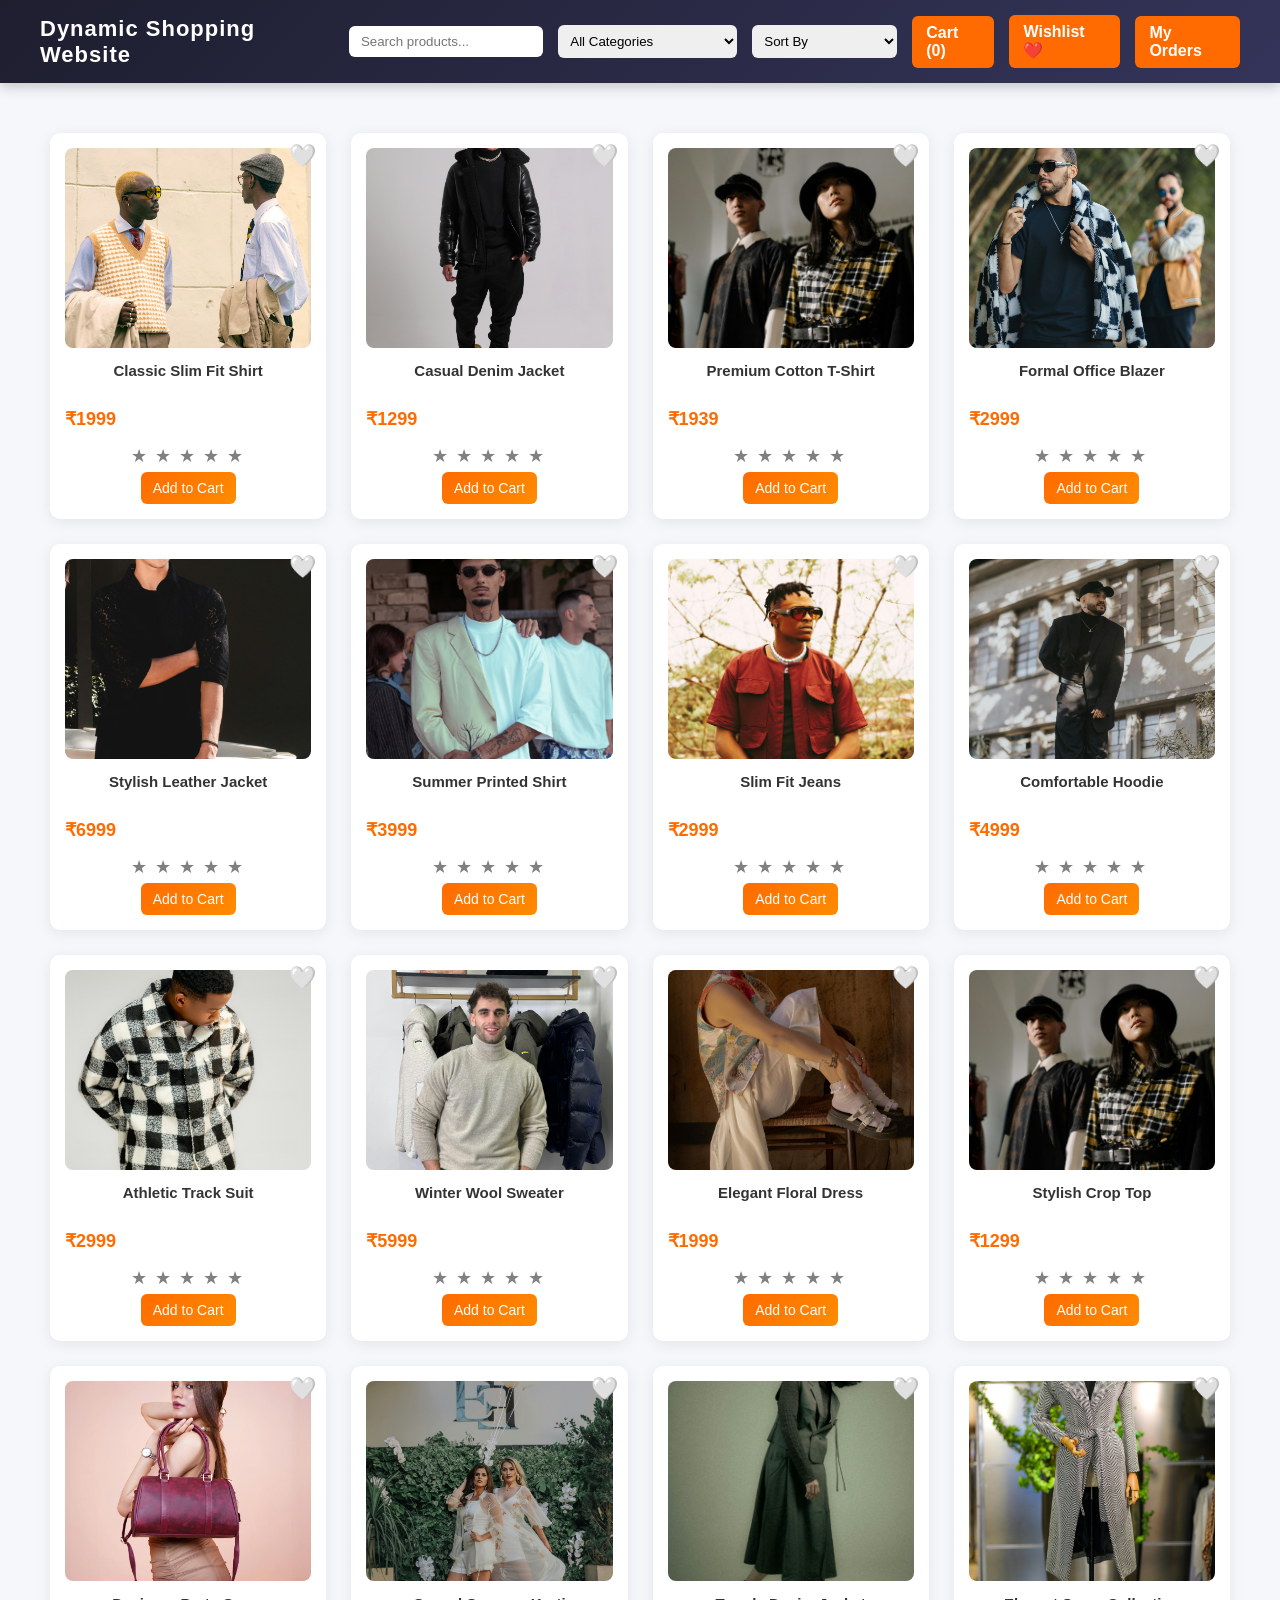
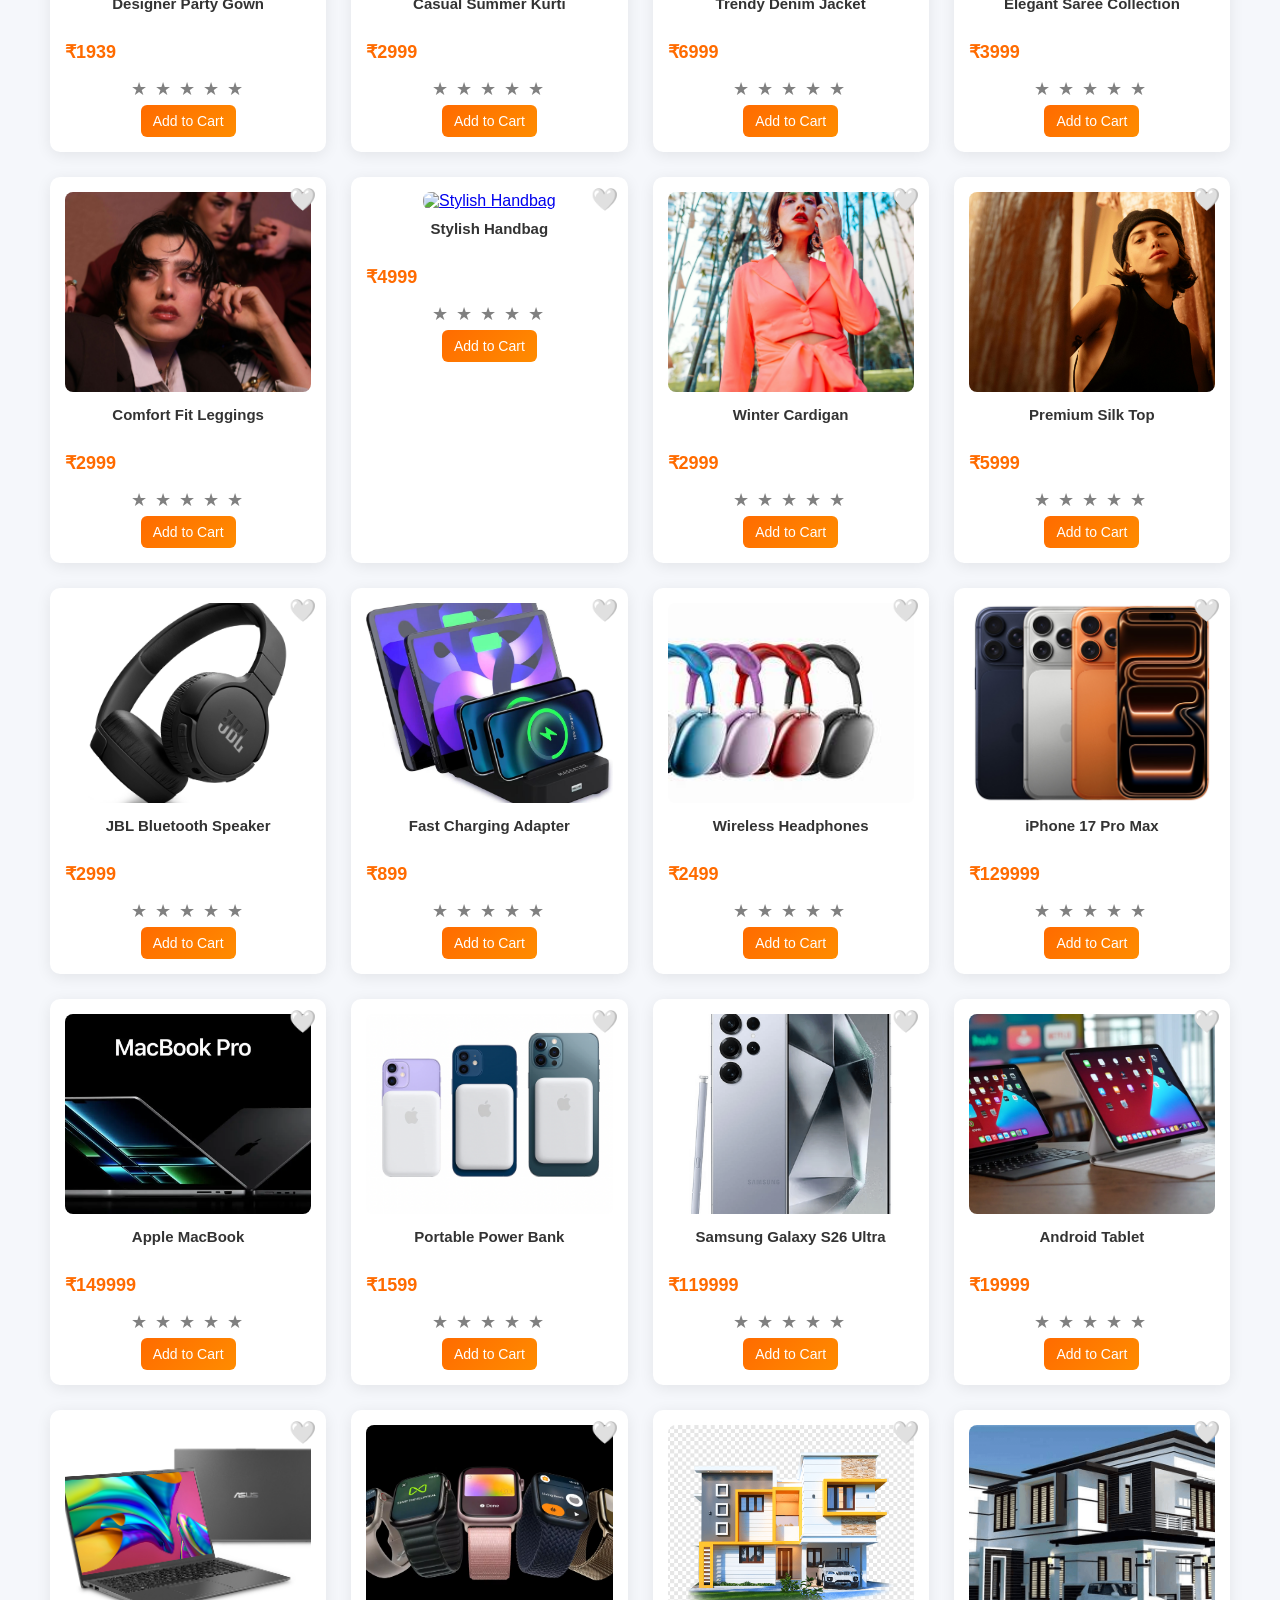
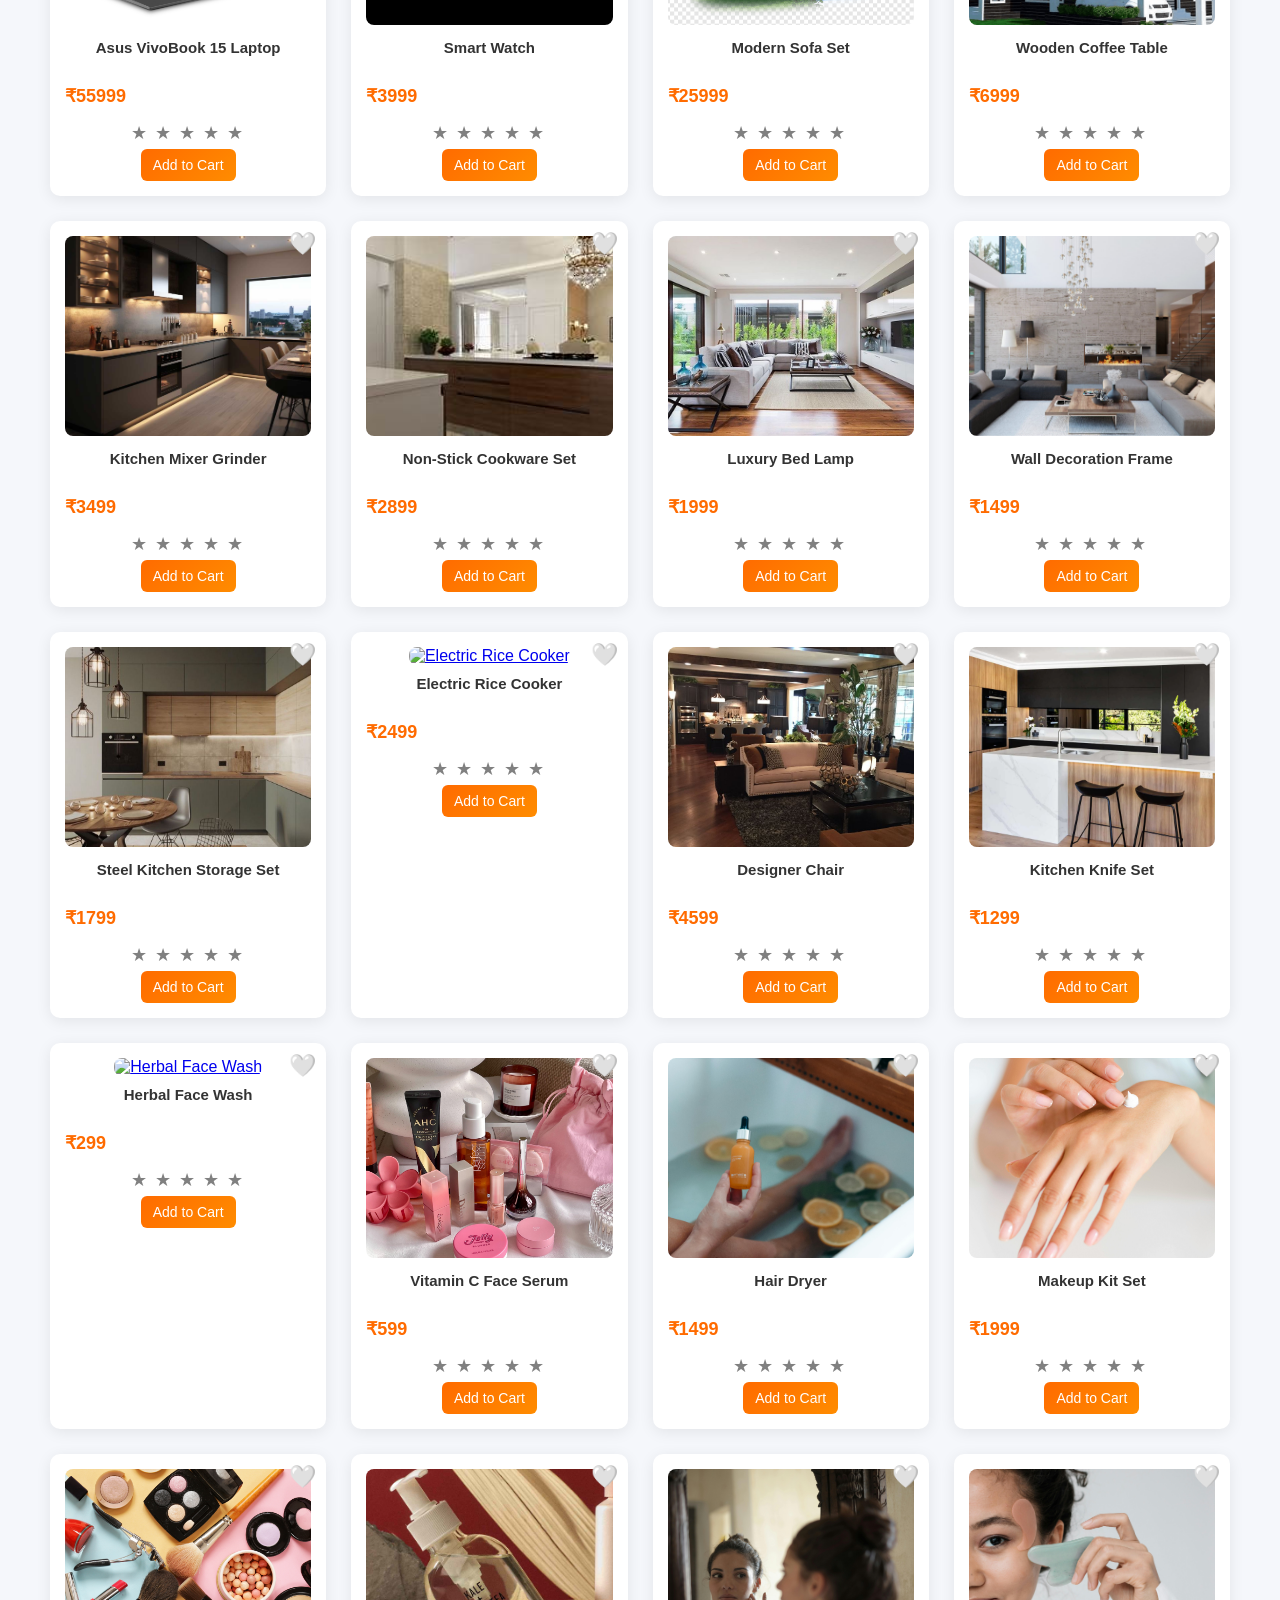
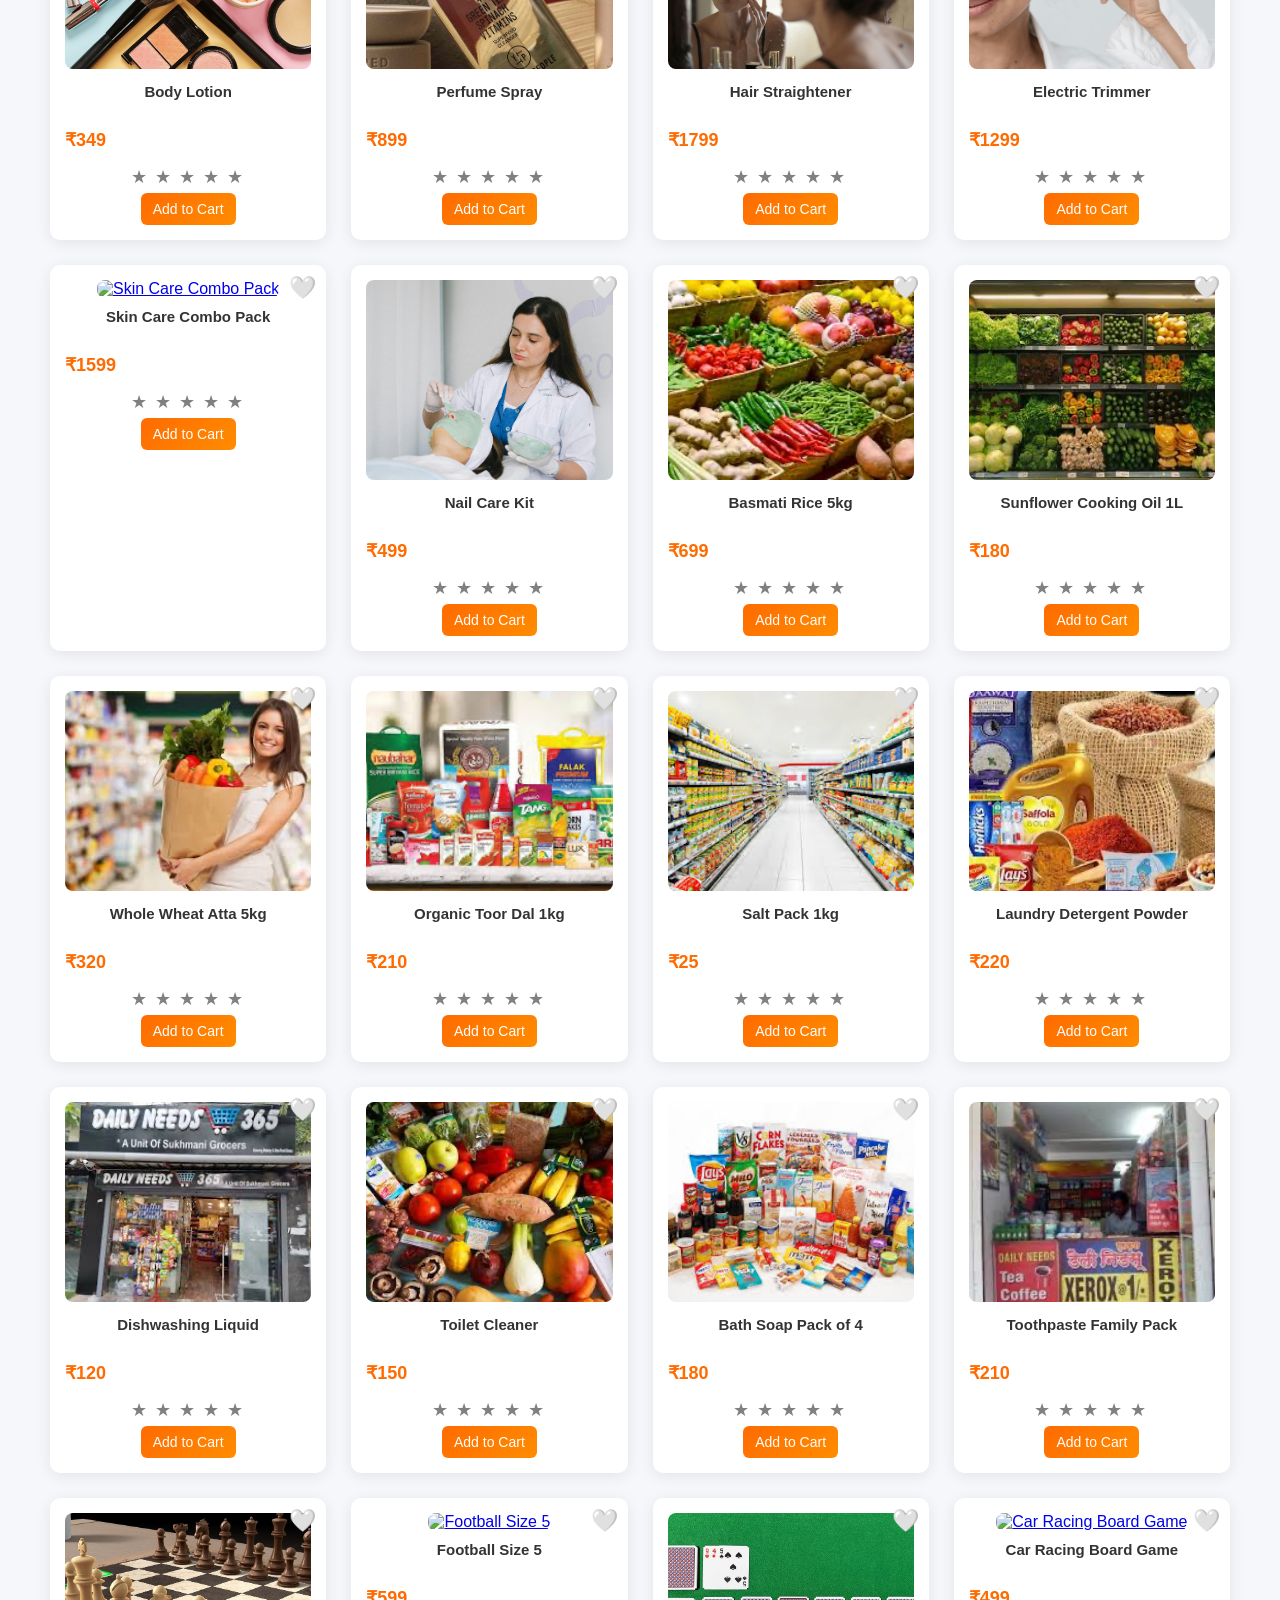
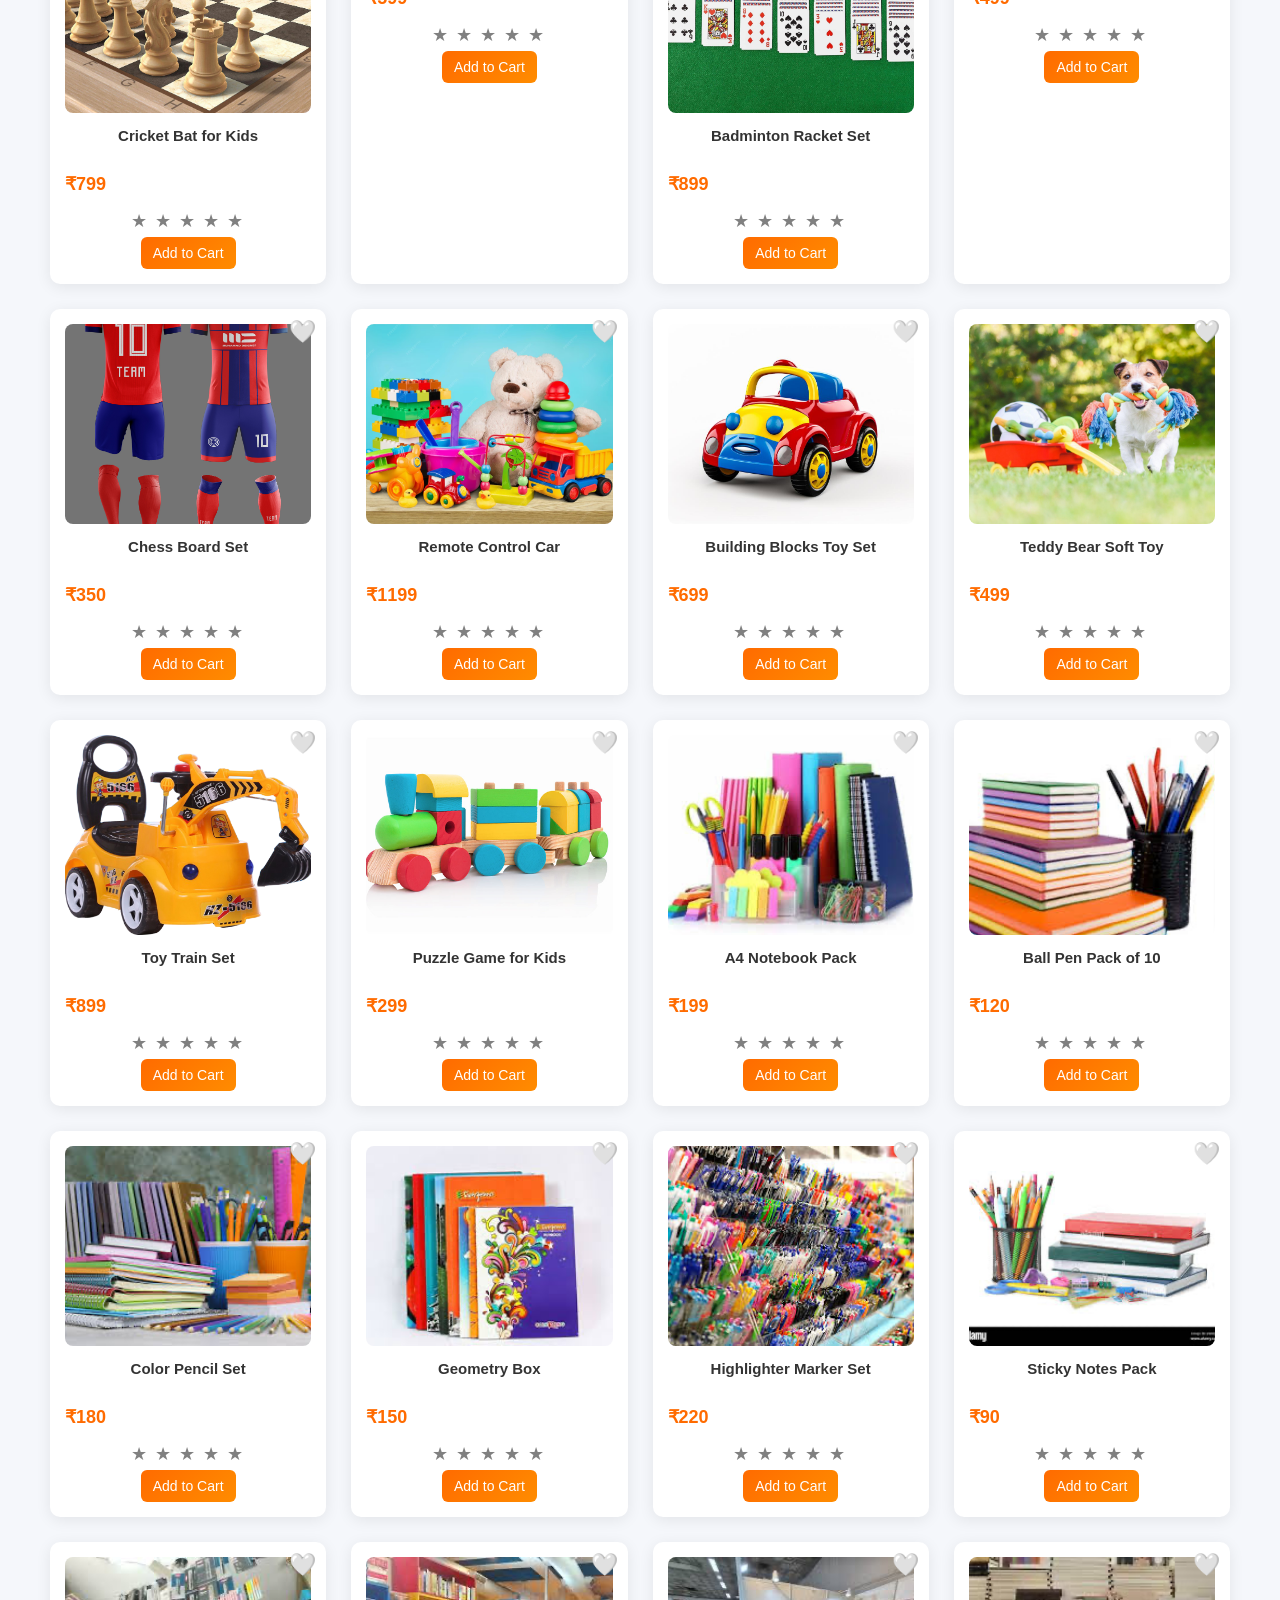
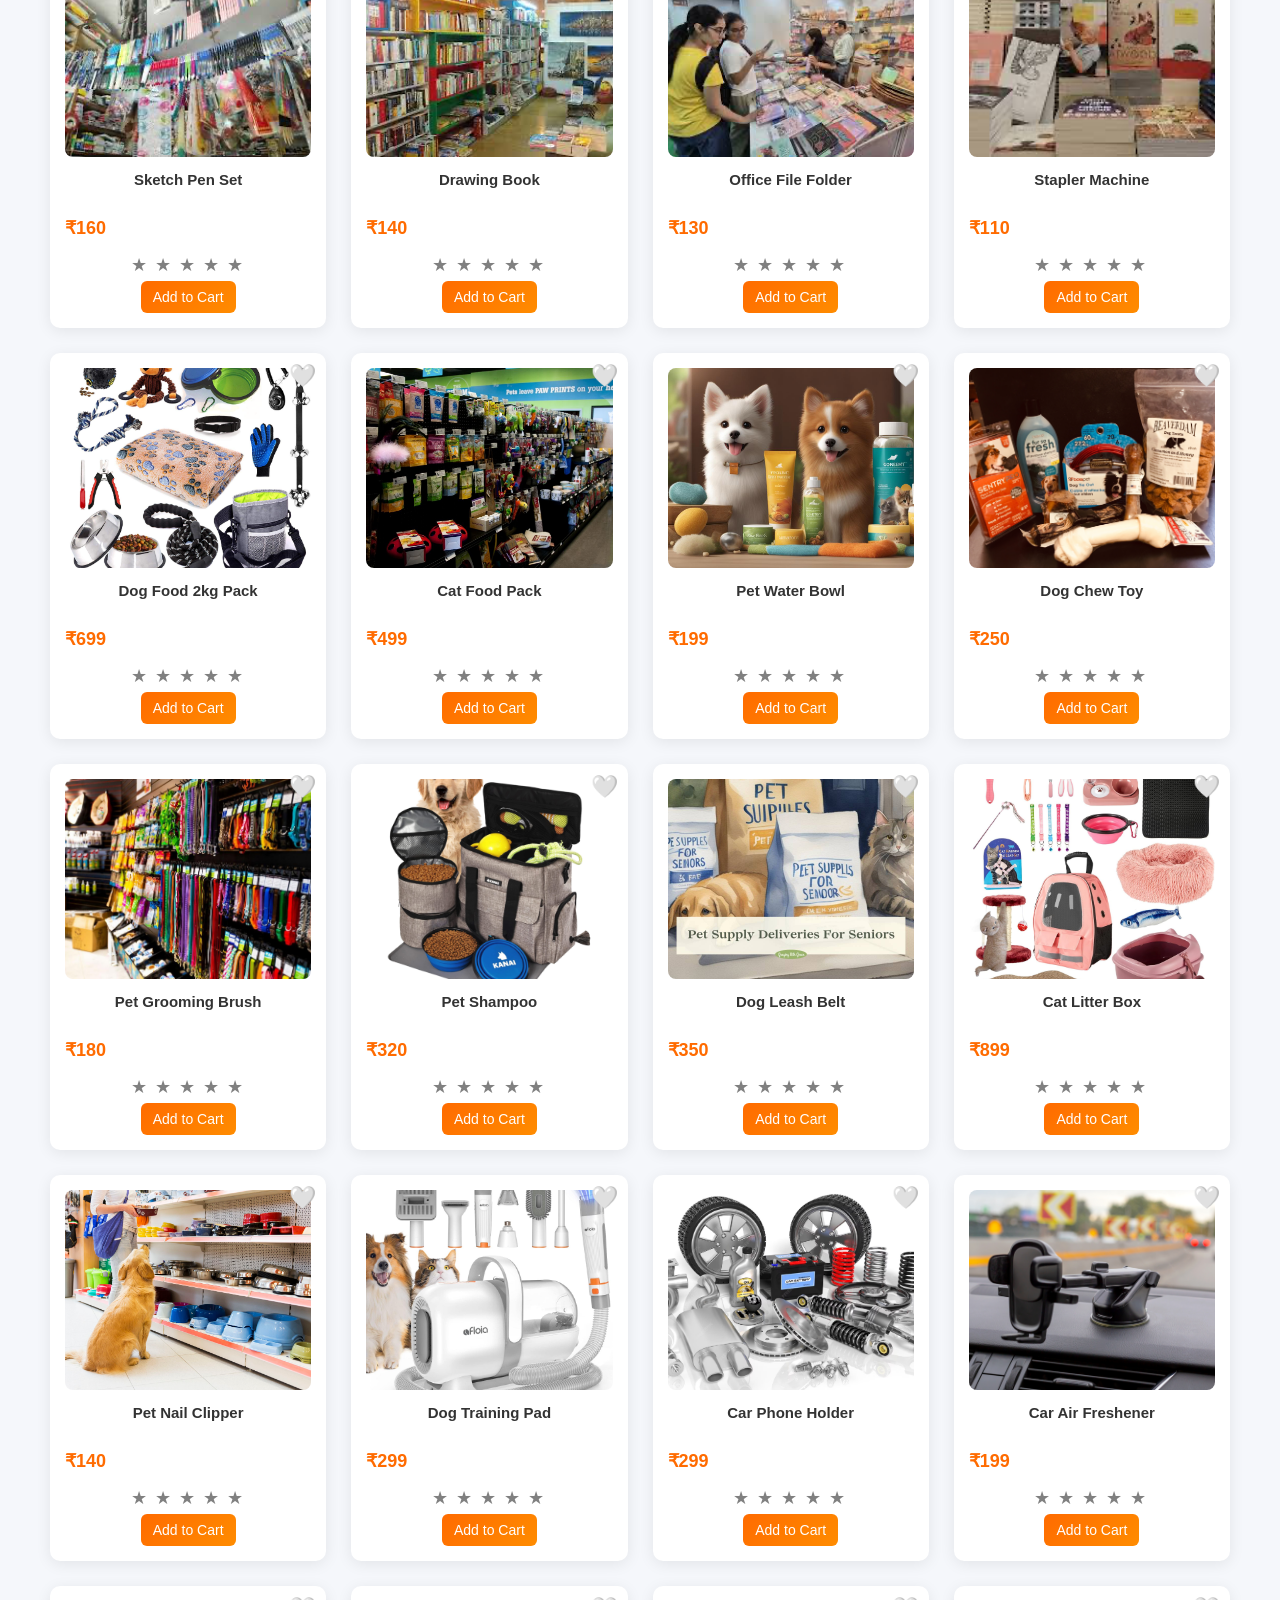
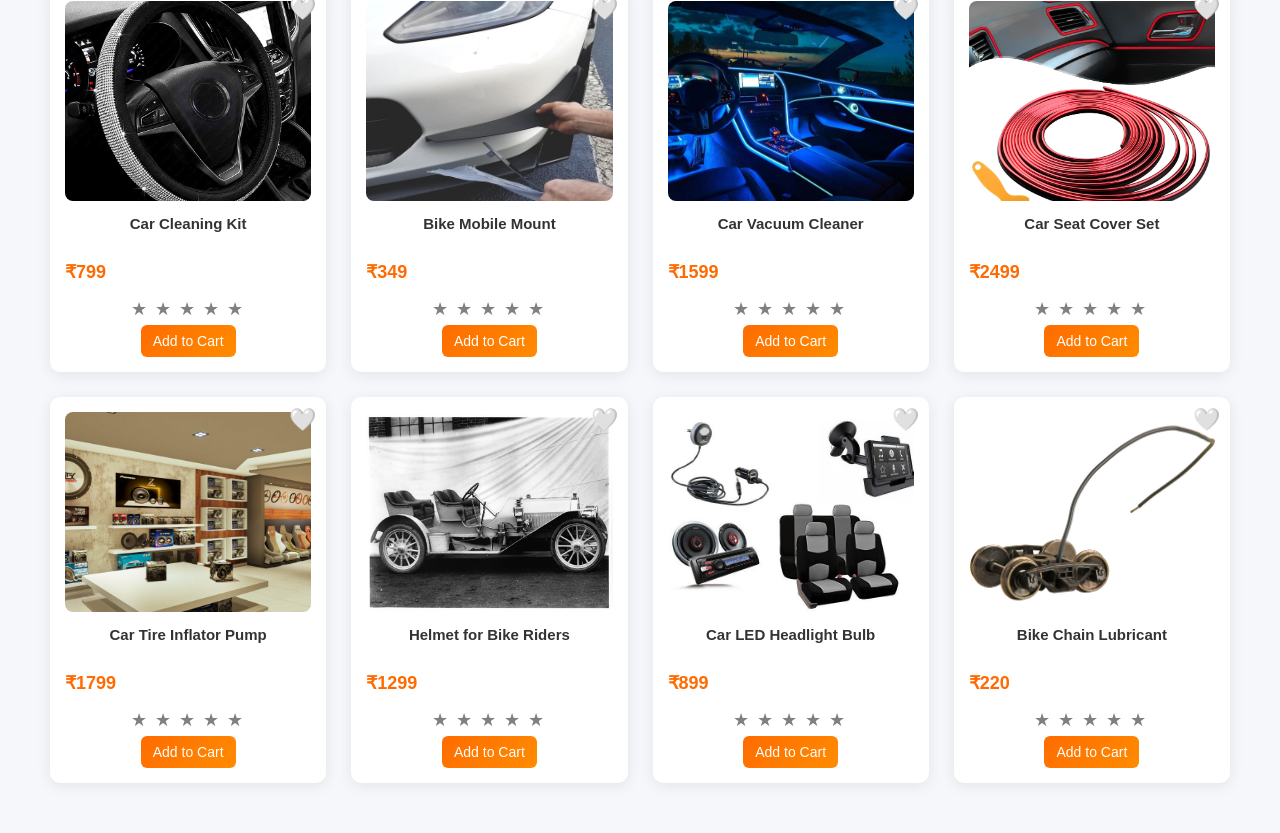
==== commit 36342f9a: "code of the Day" ====
--- a/Pages/index.html
+++ b/Pages/index.html
@@ -1,16 +1,14 @@
 <!DOCTYPE html>
 <html lang="en">
 <head>
-
+<meta charset="UTF-8">
+<meta name="viewport" content="width=device-width, initial-scale=1.0">
 <title>Dynamic Shopping Website</title>
-
 <link rel="icon" type="image/png" href="../favicon.png">
 <link rel="stylesheet" href="../Css/web.css">
-
 </head>
 
 <body>
-
 <nav class="navbar">
 <h2 class="logo">Dynamic Shopping Website</h2>
 <div class="nav-right">
@@ -26,6 +24,7 @@
 <a href="cart.html">
 Cart (<span id="cartCount">0</span>)
 </a>
+<a href="wishlist.html">Wishlist ❤️</a>
 
 <a href="orders.html">My Orders</a>
 </div>
--- a/Css/web.css
+++ b/Css/web.css
@@ -667,3 +667,48 @@
 border-radius:10px;
 }
 
+/* Rating */
+.rating{
+margin:6px 0;
+font-size:18px;
+cursor:pointer;
+}
+
+.rating span{
+color:gray;
+margin-right:3px;
+}
+
+/* wishlist */
+.wishlist-icon{
+position:absolute;
+top:10px;
+right:10px;
+font-size:22px;
+cursor:pointer;
+}
+
+.product-card{
+position:relative;
+}
+
+.rating{
+font-size:18px;
+margin:5px 0;
+}
+
+.rating span{
+color:gray;
+cursor:pointer;
+}
+
+.price-wishlist{
+display:flex;
+justify-content:space-between;
+align-items:center;
+}
+
+.wishlist-icon{
+font-size:22px;
+cursor:pointer;
+}
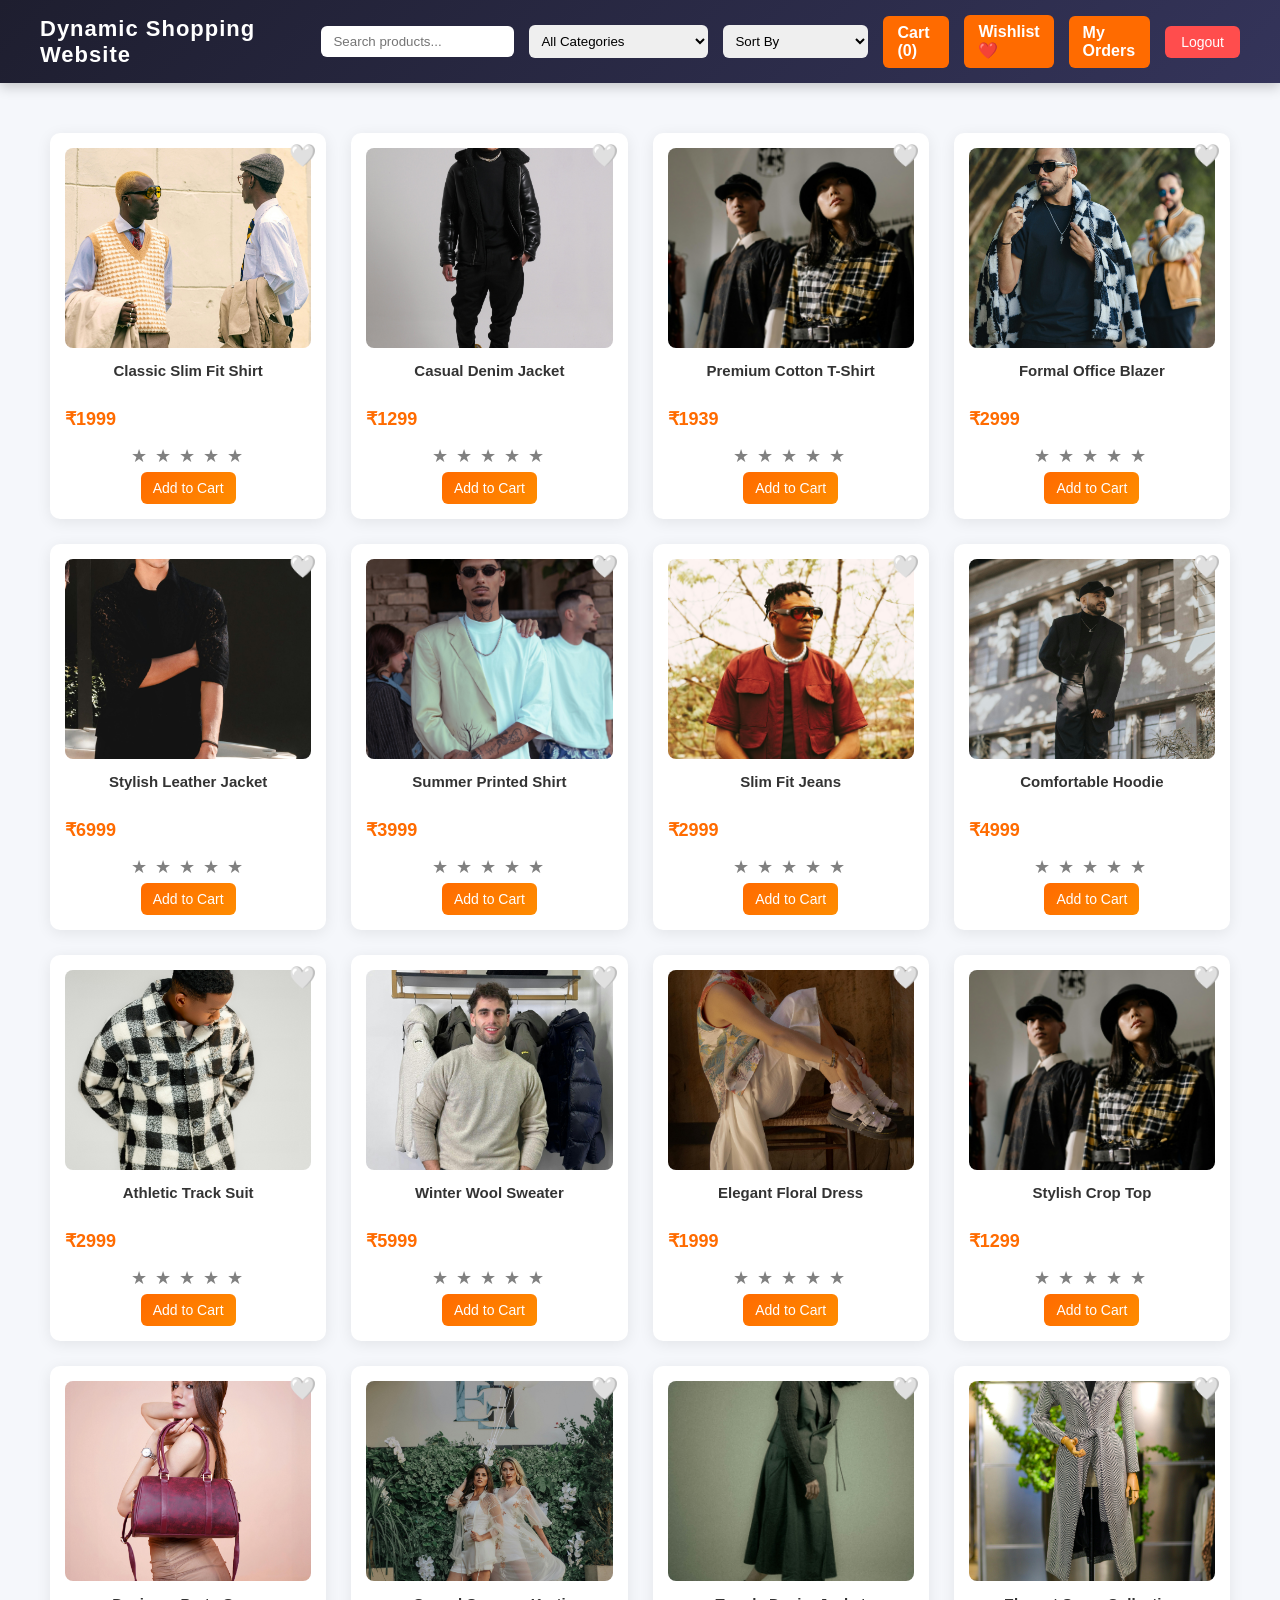
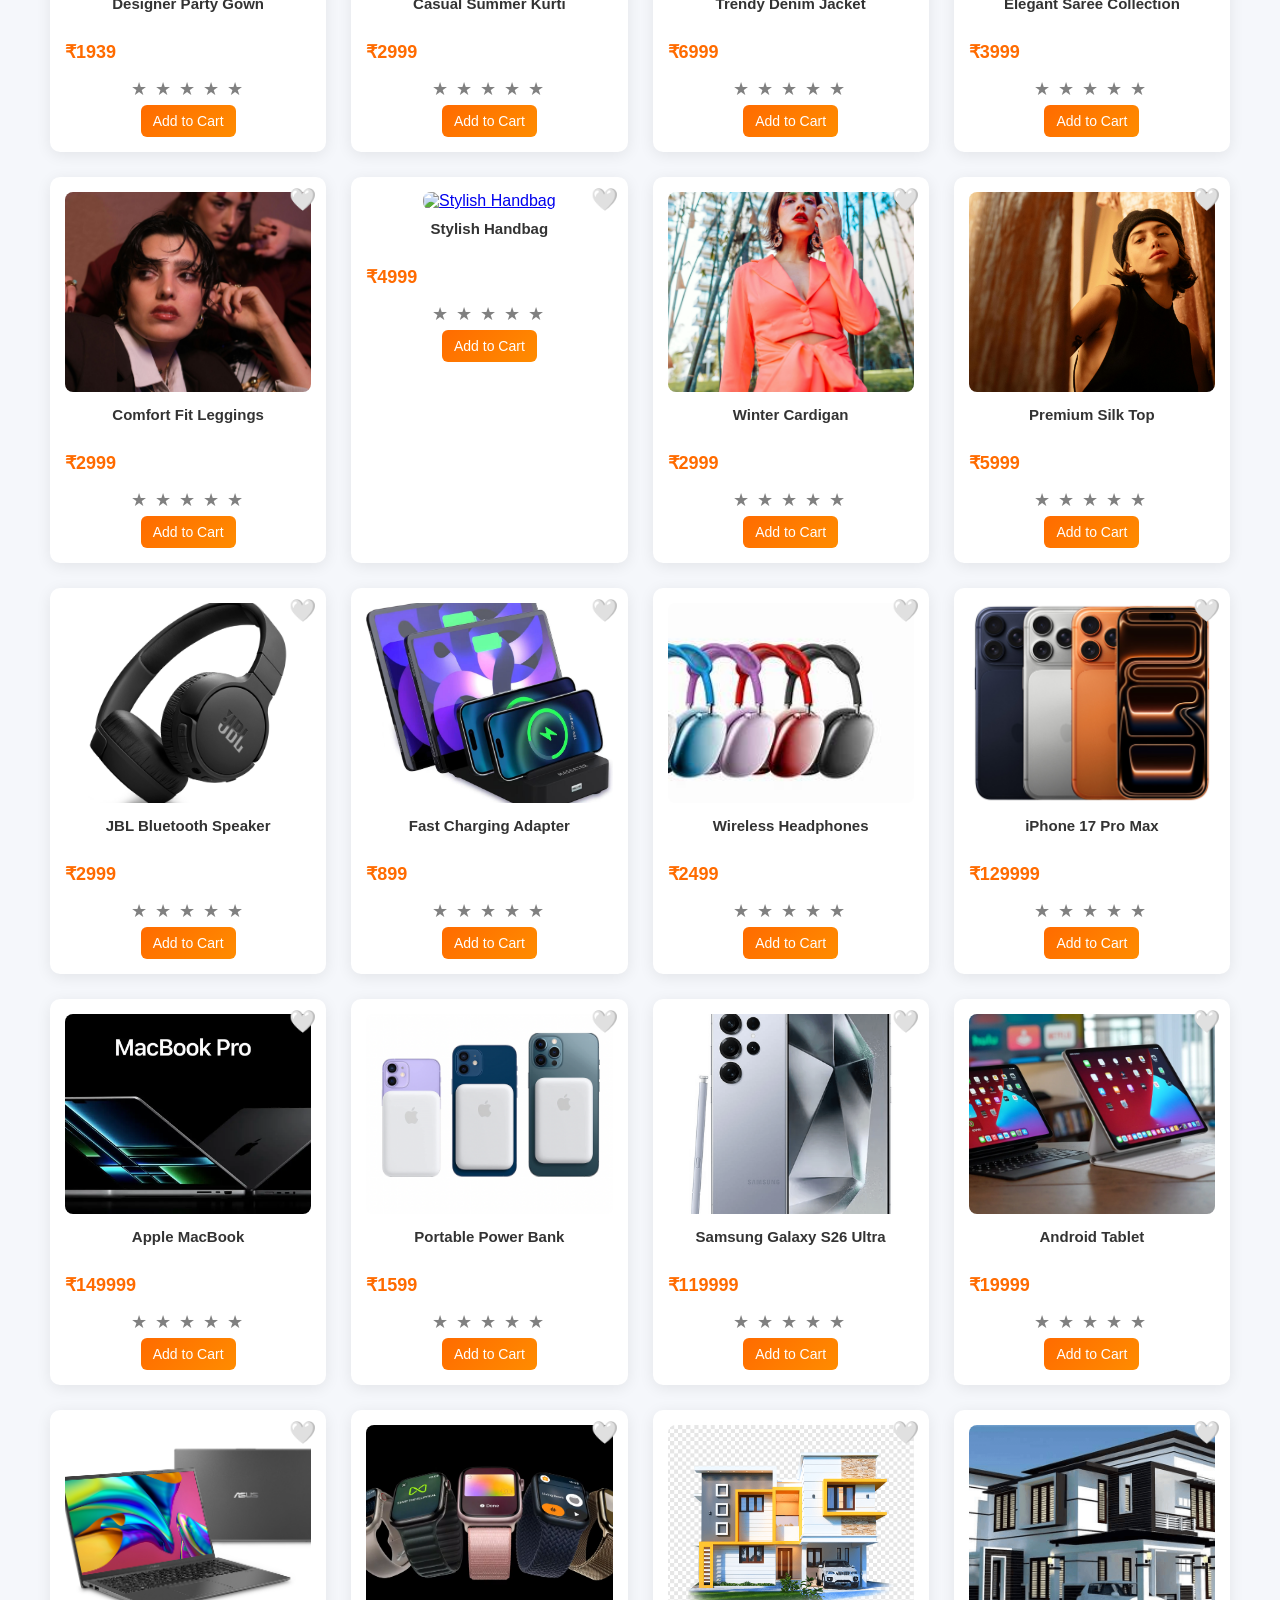
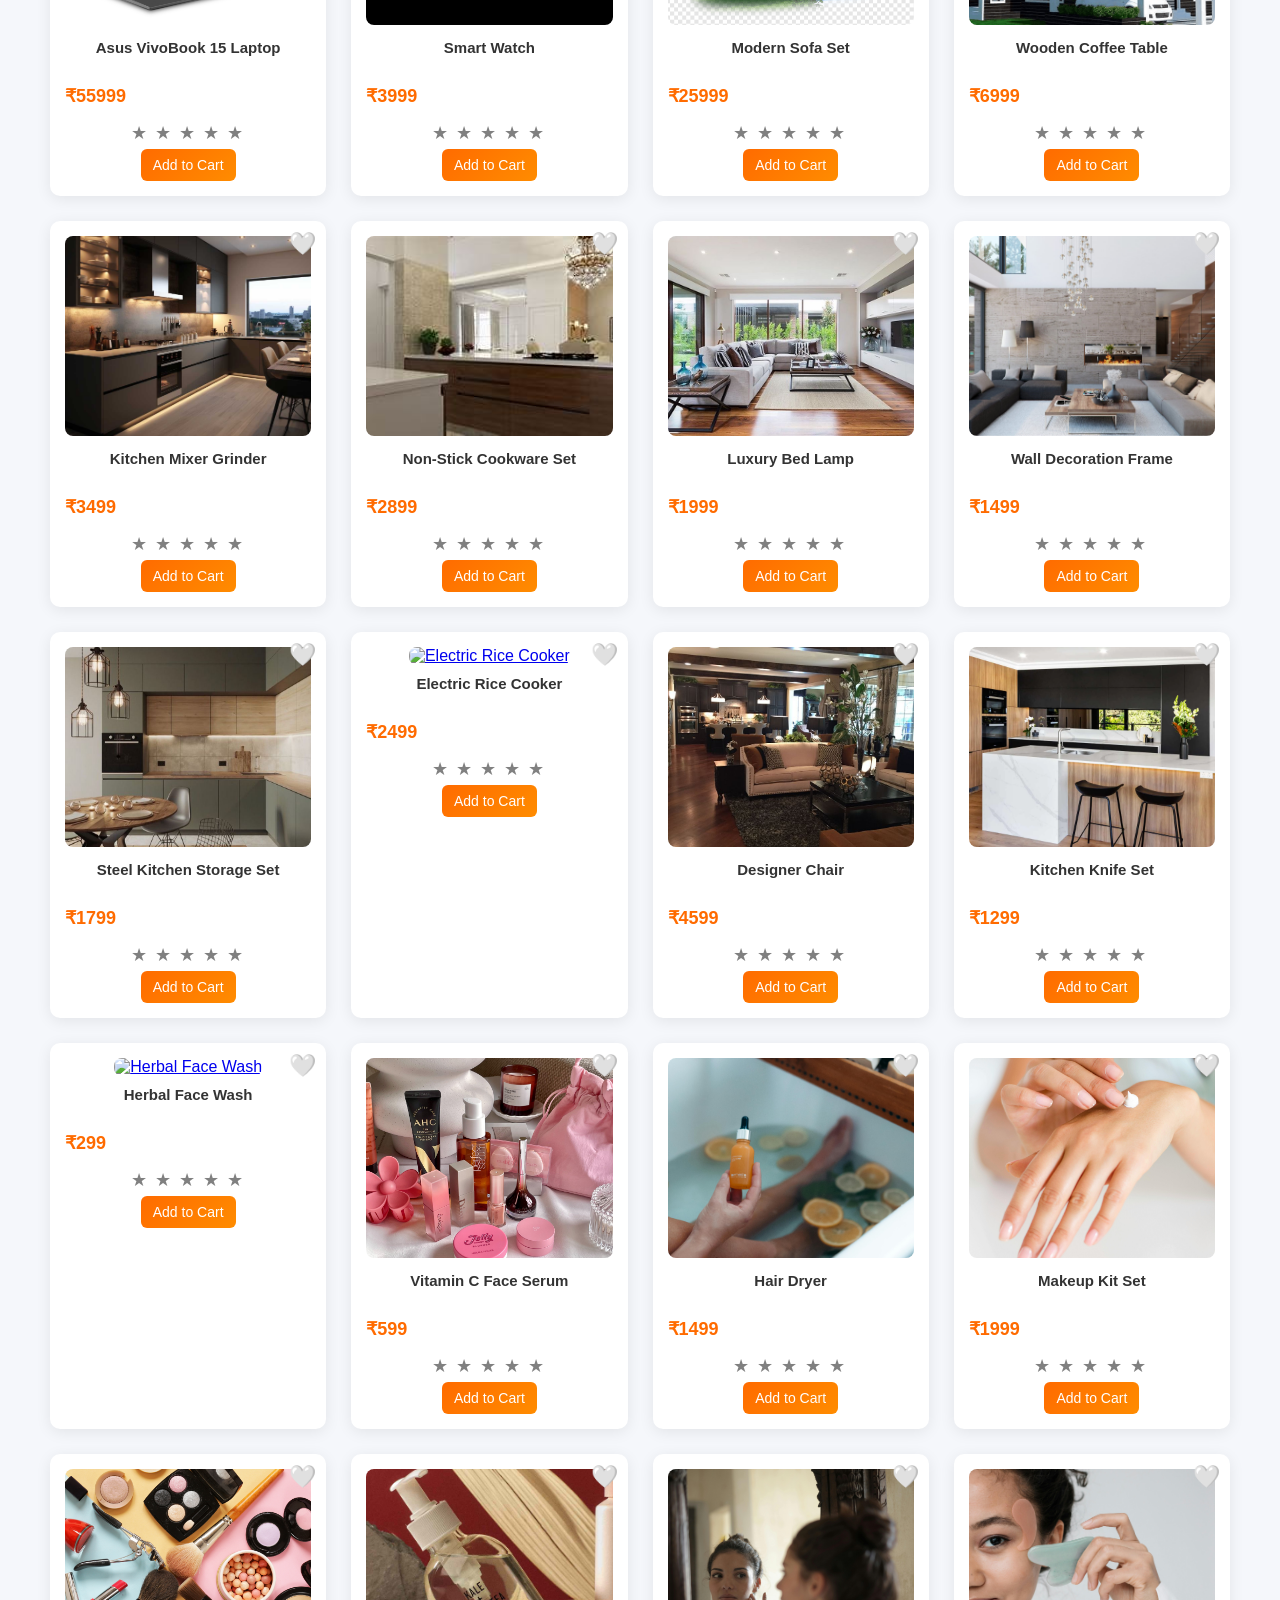
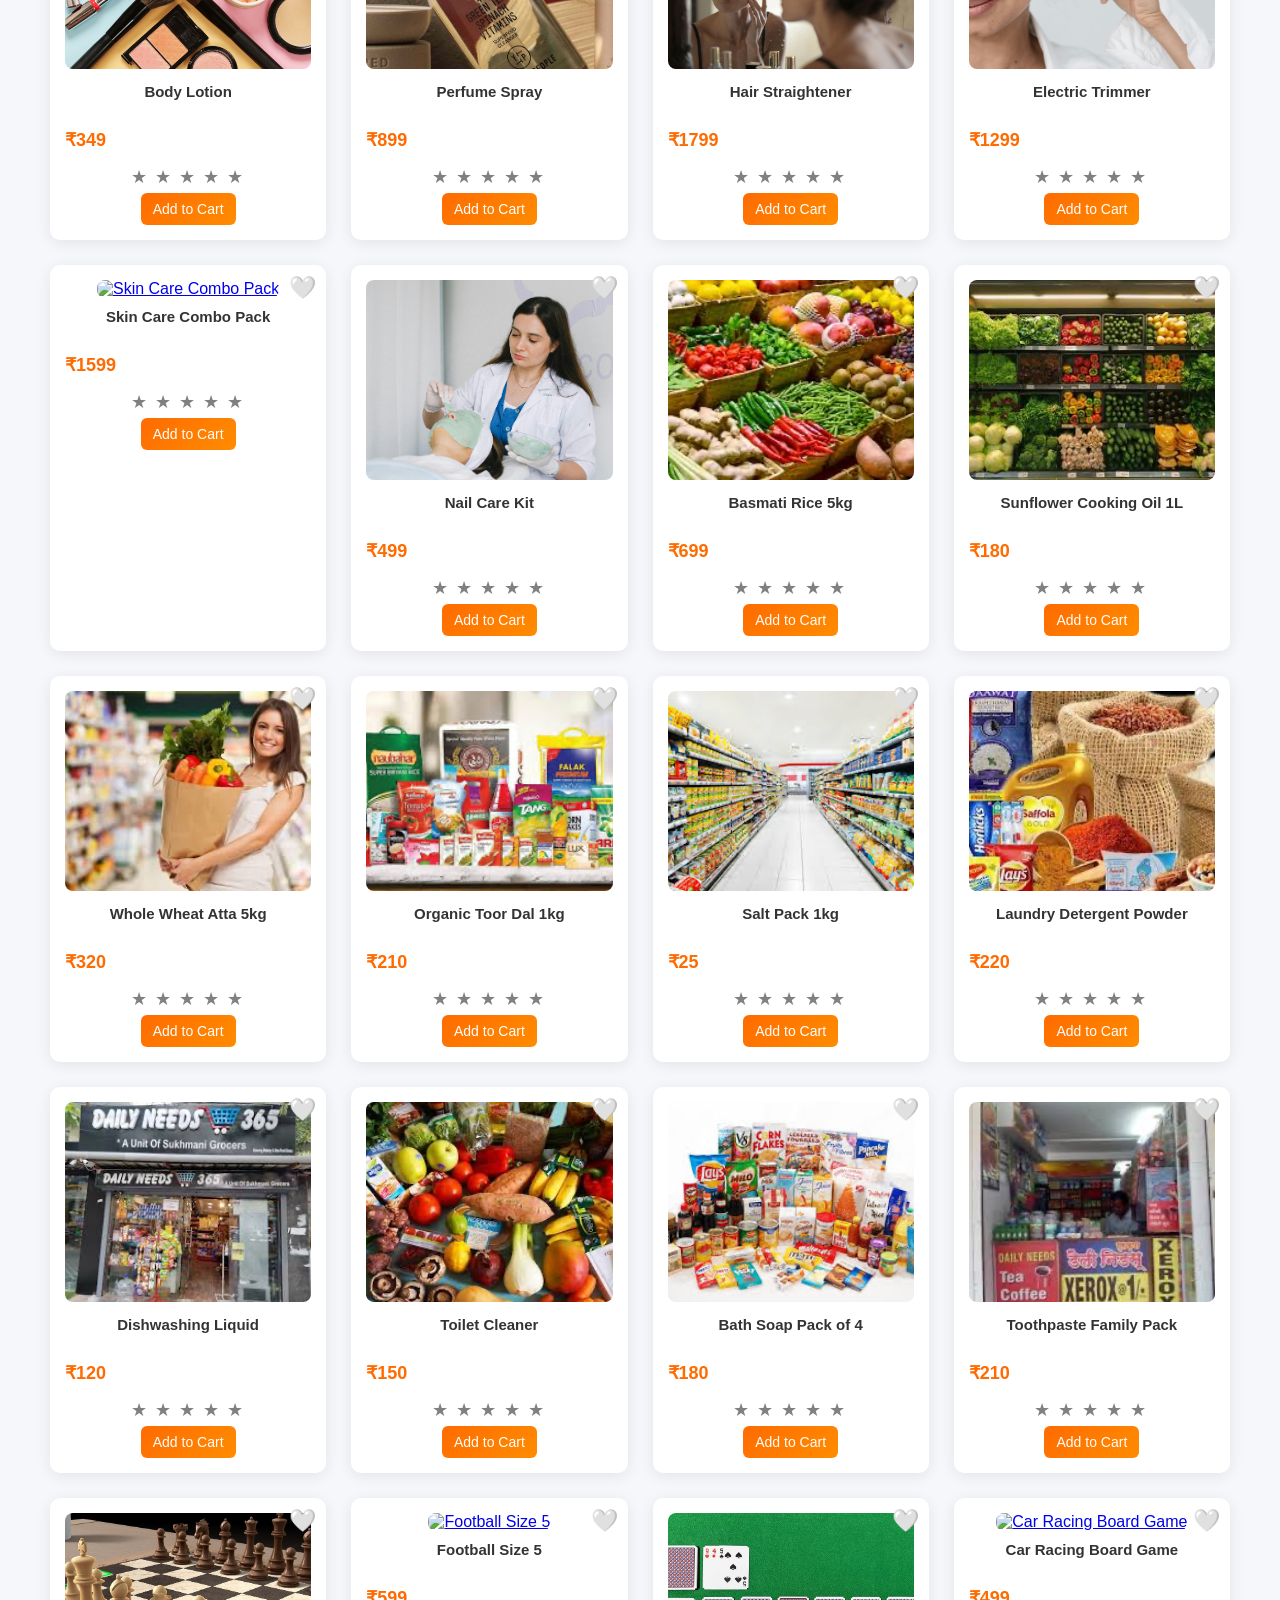
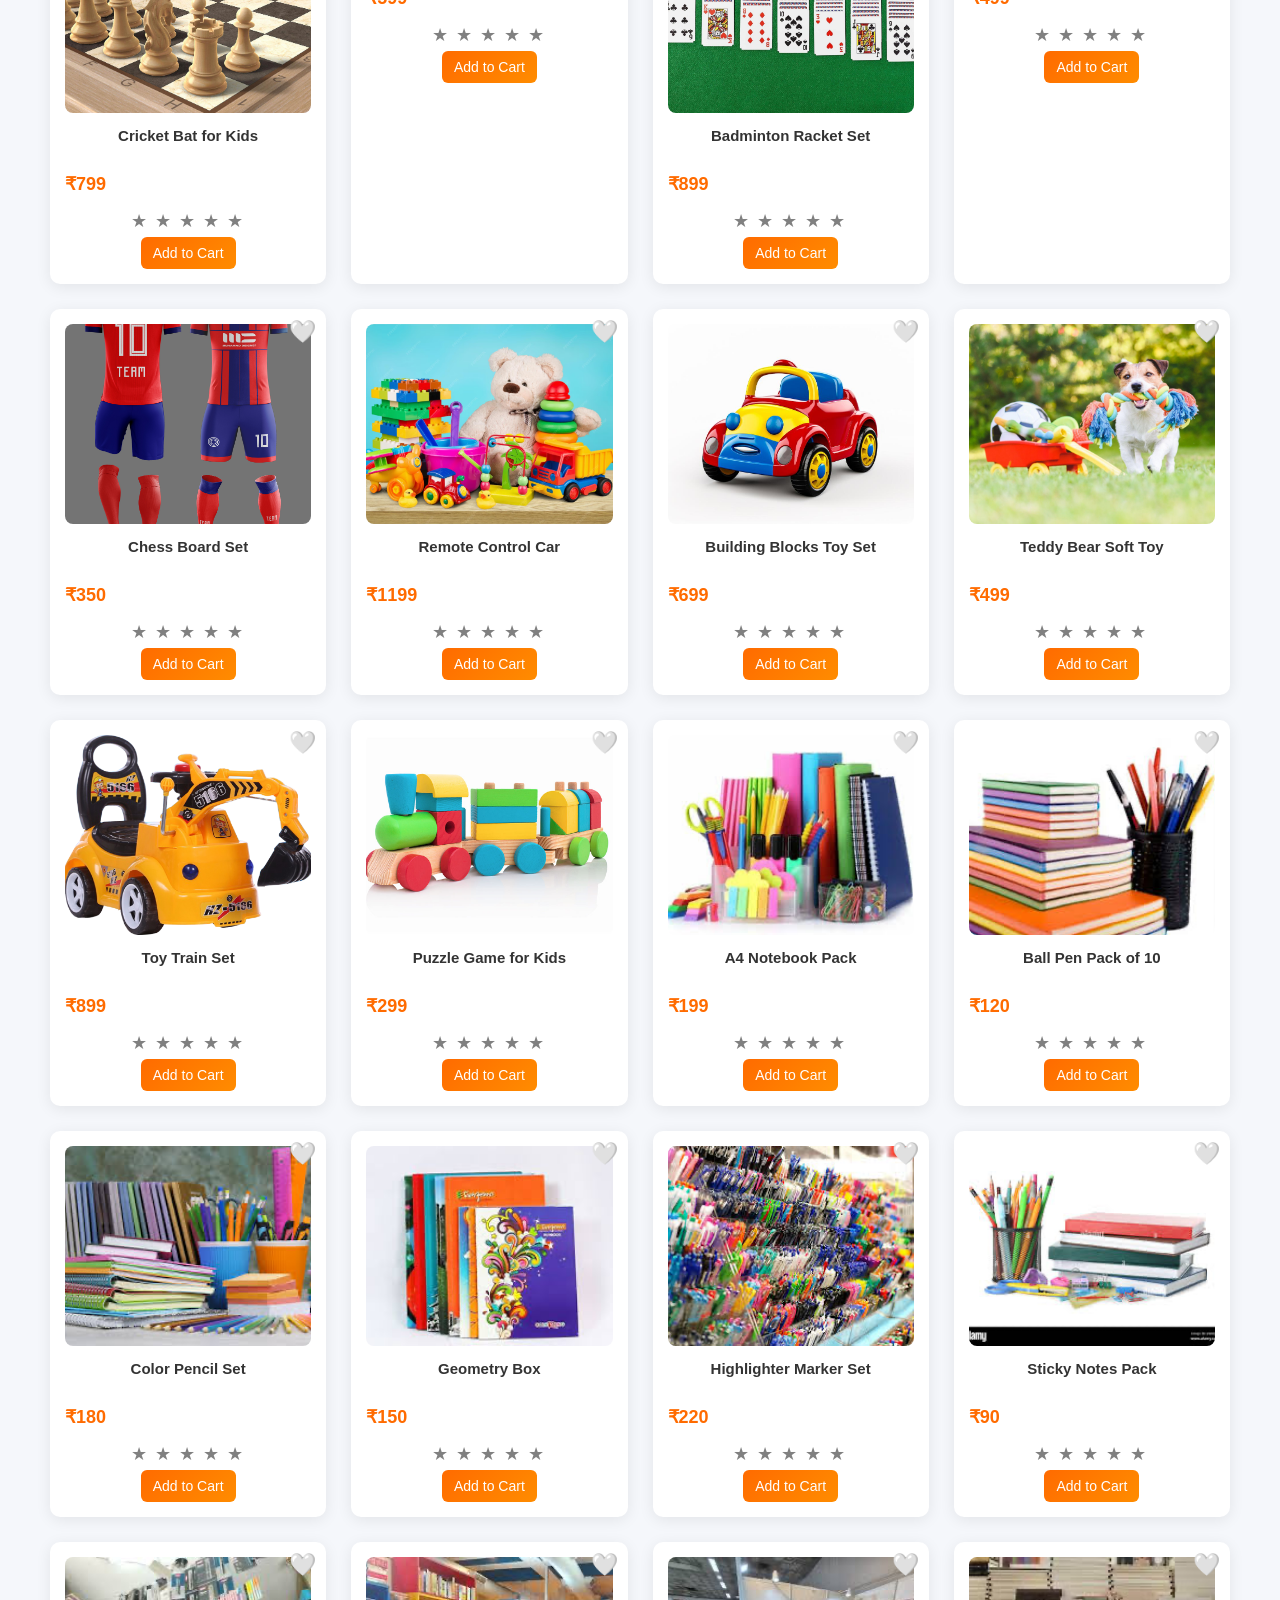
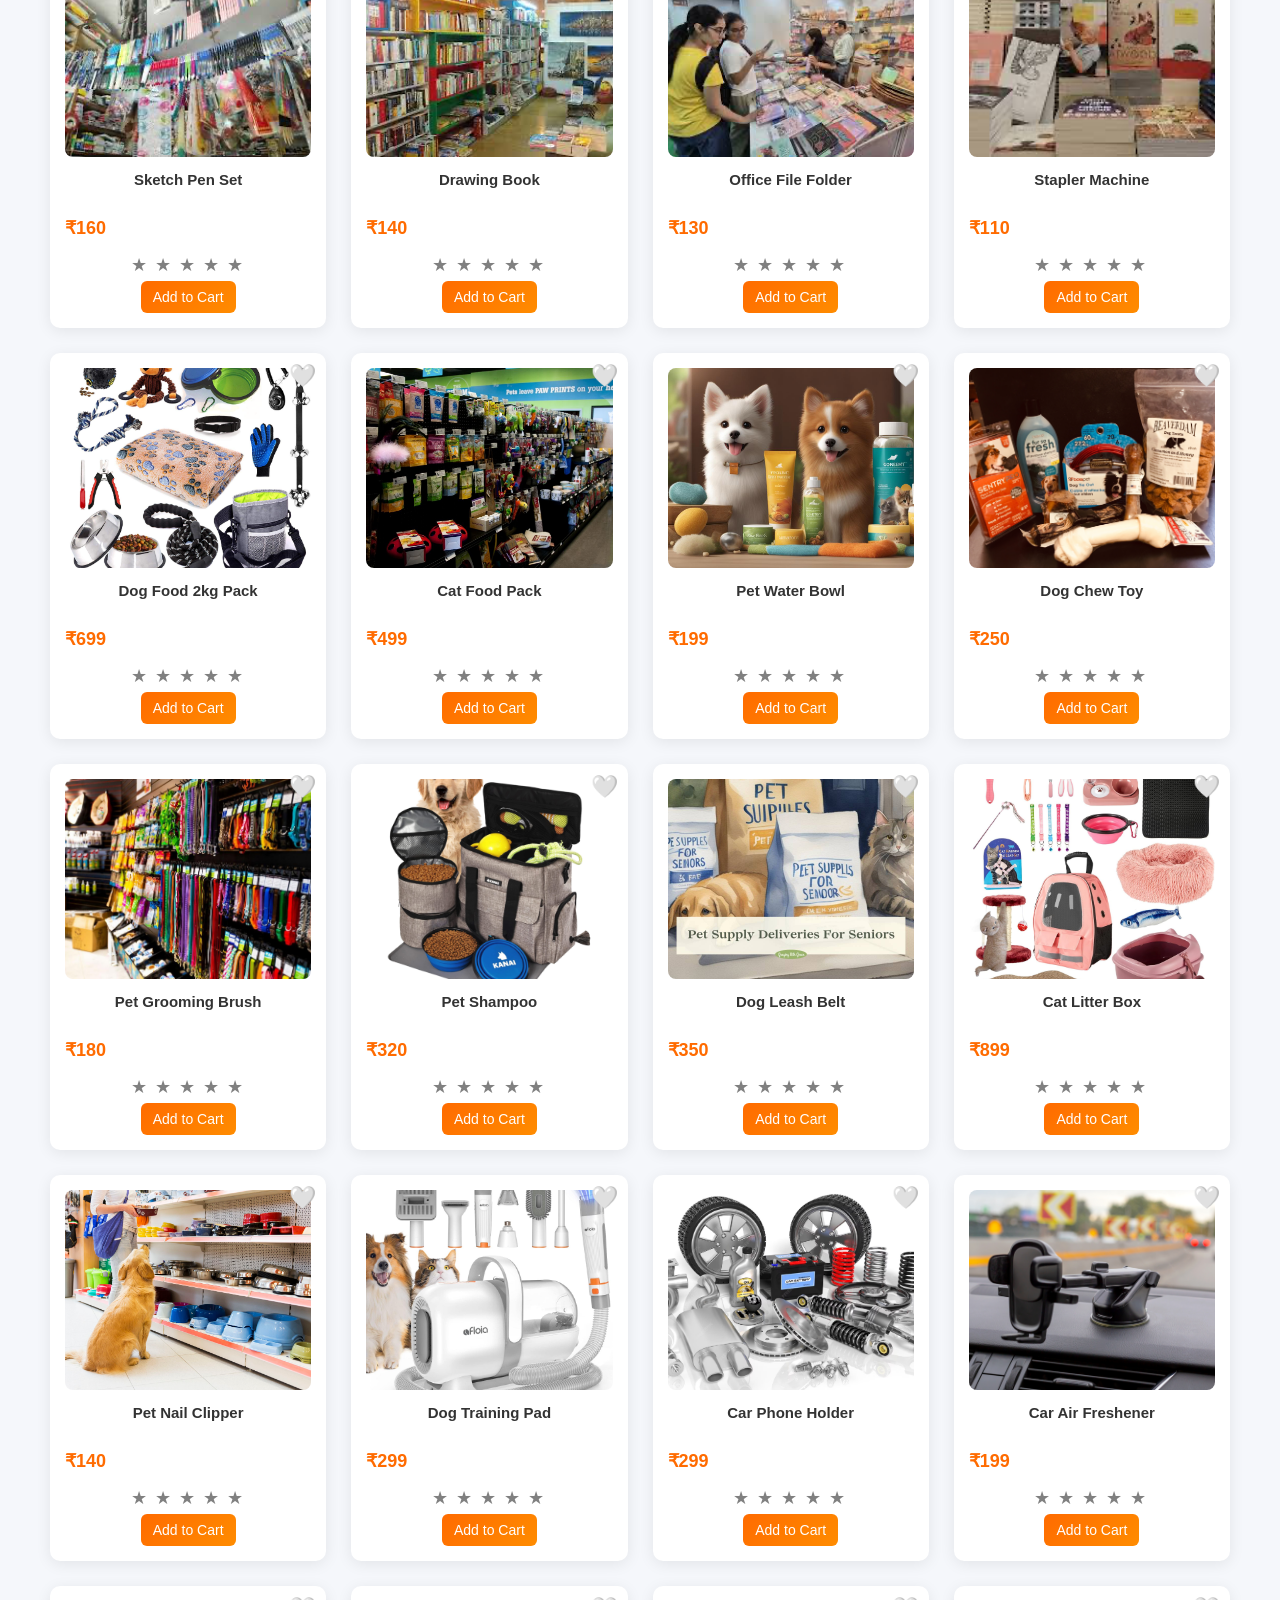
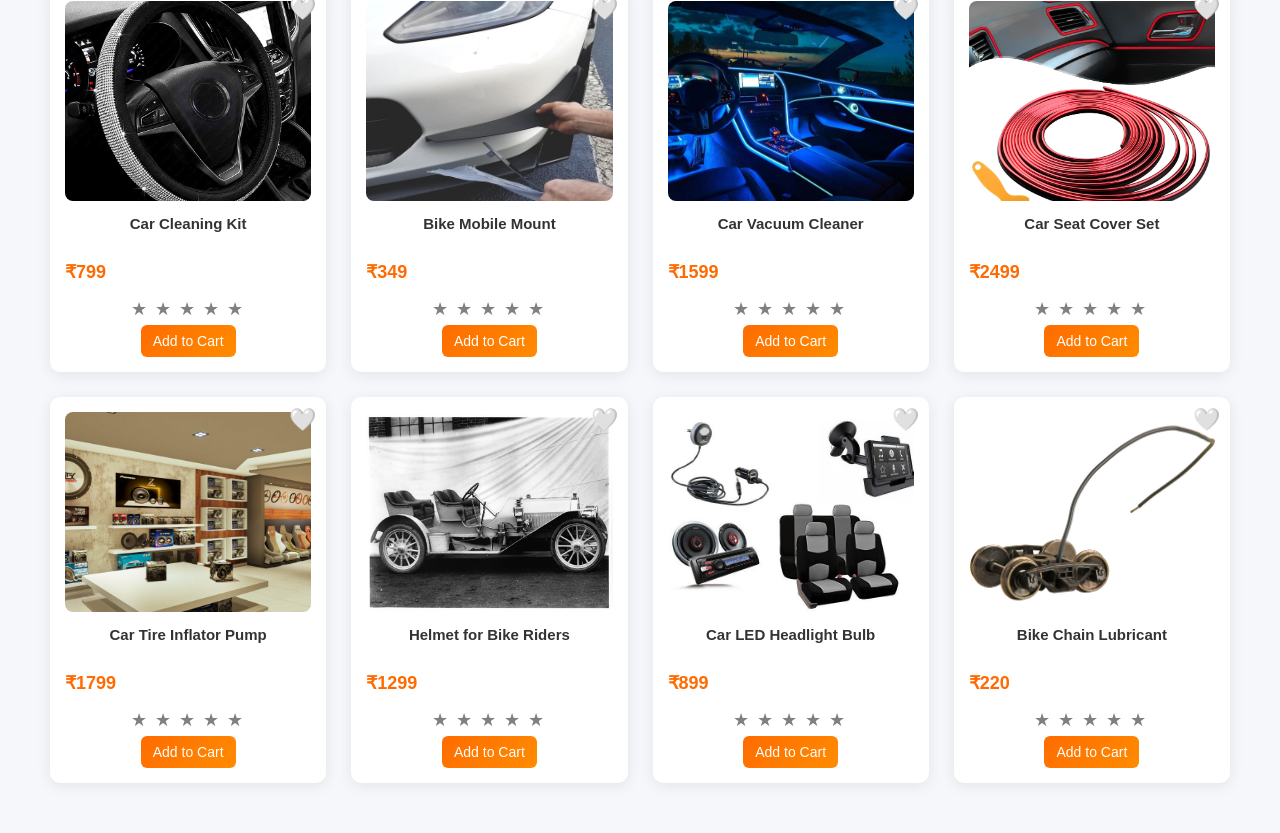
==== commit 0dd99688: "update" ====
--- a/Pages/index.html
+++ b/Pages/index.html
@@ -27,6 +27,7 @@
 <a href="wishlist.html">Wishlist ❤️</a>
 
 <a href="orders.html">My Orders</a>
+<button id="logoutBtn" onclick="logout()">Logout</button>
 </div>
 </nav>
 
@@ -36,6 +37,7 @@
 
 <button id="scrollTopBtn">↑</button>
 
+<!-- <script src="../JavaScript//auth.js"></script> -->
 <script src="../JavaScript/main.js"></script>
 
 </body>
--- a/Css/web.css
+++ b/Css/web.css
@@ -711,4 +711,113 @@
 .wishlist-icon{
 font-size:22px;
 cursor:pointer;
+}
+
+
+.auth-container{
+width:100%;
+height:100vh;
+display:flex;
+justify-content:center;
+align-items:center;
+}
+
+.auth-box{
+width:350px;
+background:white;
+padding:30px;
+border-radius:10px;
+box-shadow:0 5px 20px rgba(0,0,0,0.1);
+text-align:center;
+}
+
+
+.auth-box h2{
+margin-bottom:20px;
+color:#333;
+}
+
+.auth-box input{
+width:100%;
+padding:12px;
+margin:10px 0;
+border:1px solid #ddd;
+border-radius:6px;
+font-size:14px;
+outline:none;
+transition:0.3s;
+}
+
+.auth-box input:focus{
+border-color:#ff6b00;
+}
+
+.auth-box button{
+width:100%;
+padding:12px;
+background:#ff6b00;
+border:none;
+color:white;
+font-size:16px;
+border-radius:6px;
+cursor:pointer;
+transition:0.3s;
+}
+
+.auth-box button:hover{
+background:#e65c00;
+}
+
+.auth-box p{
+margin-top:15px;
+font-size:14px;
+}
+
+.auth-box a{
+color:#ff6b00;
+text-decoration:none;
+font-weight:bold;
+}
+
+.auth-box a:hover{
+text-decoration:underline;
+}
+
+/* Logout Button */
+
+#logoutBtn{
+padding:8px 16px;
+background:#ff4d4d;
+color:white;
+border:none;
+border-radius:6px;
+cursor:pointer;
+font-size:14px;
+font-weight:500;
+transition:0.3s;
+}
+
+#logoutBtn:hover{
+background:#e60000;
+transform:scale(1.05);
+}
+
+#logoutBtn:active{
+transform:scale(0.95);
+}
+
+.cart {
+    display: inline-block;      
+    padding: 10px 20px;          
+    background-color: #cd1616;   
+    color: #fff;                
+    text-decoration: none;       
+    border-radius: 5px;          
+    font-weight: bold;           
+    transition: background 0.3s; 
+}
+
+.cart:hover {
+    background-color: #930606;  
+    cursor: pointer;             
 }
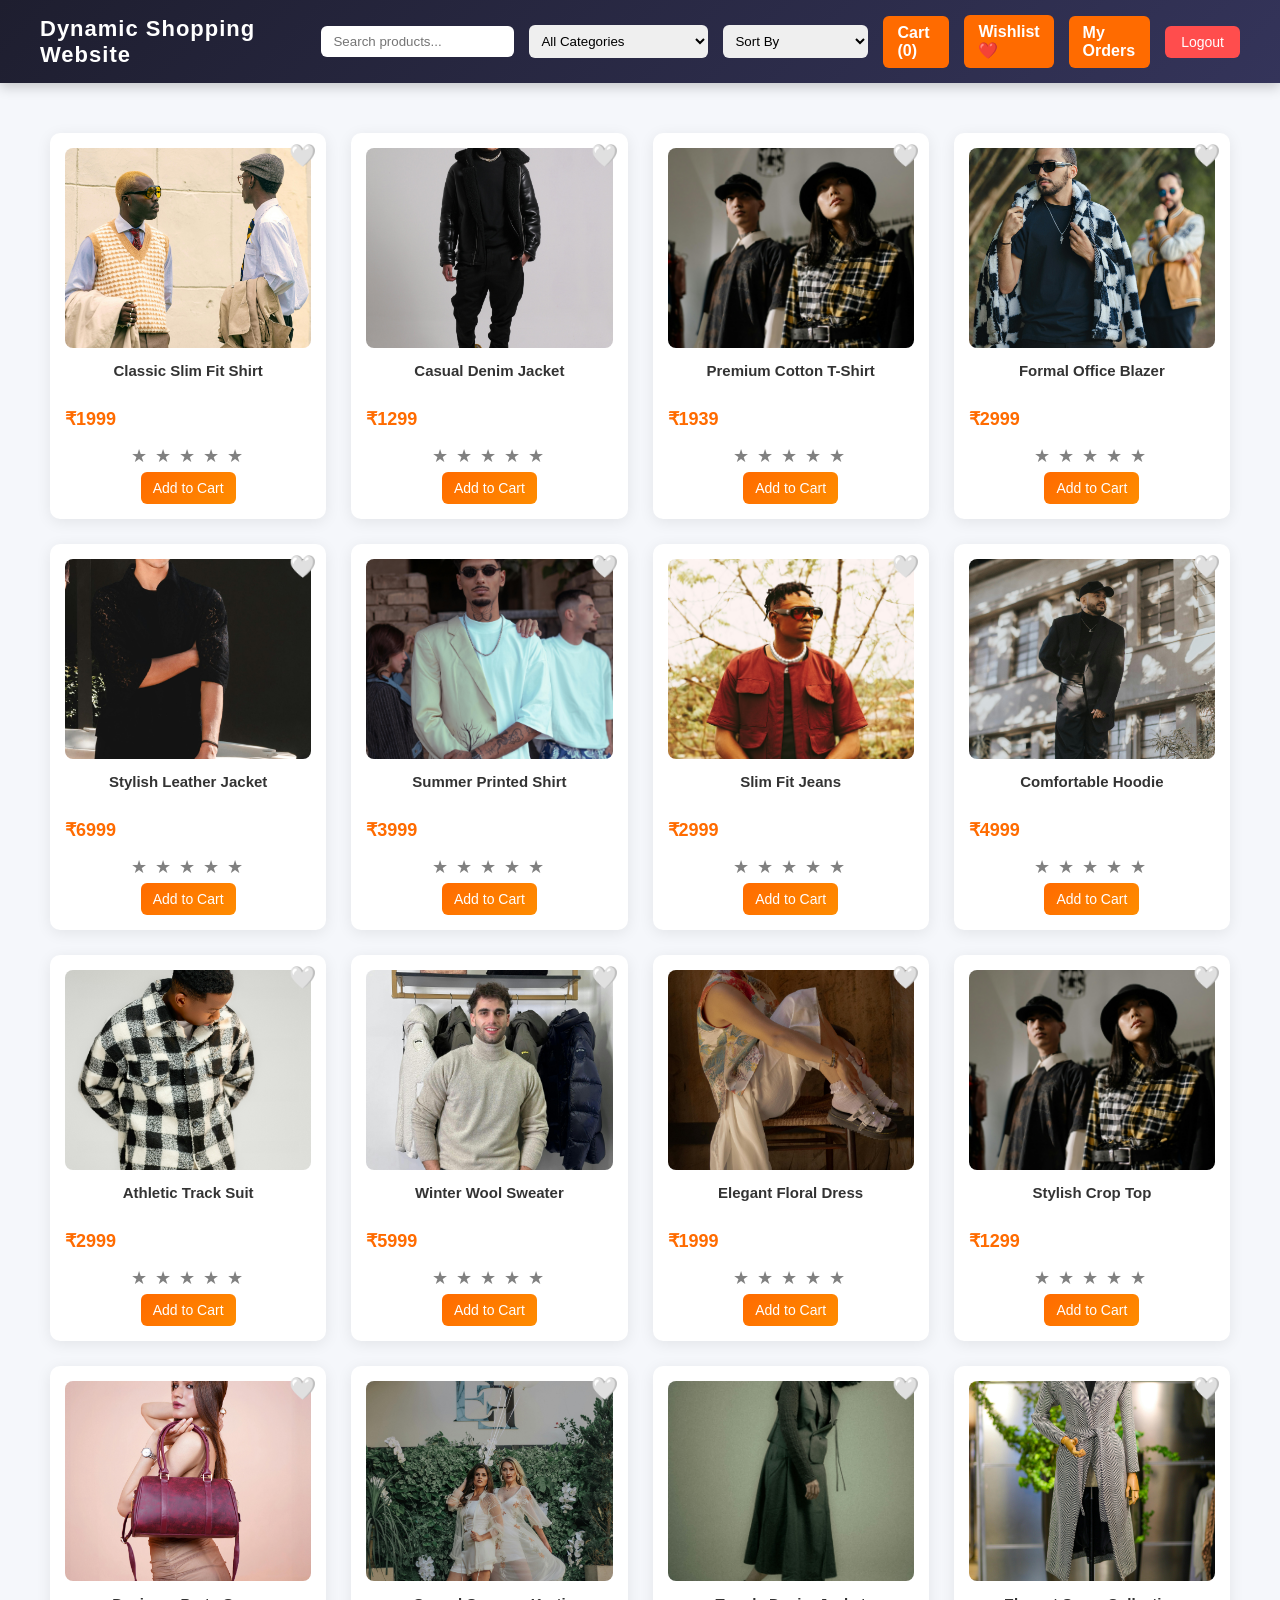
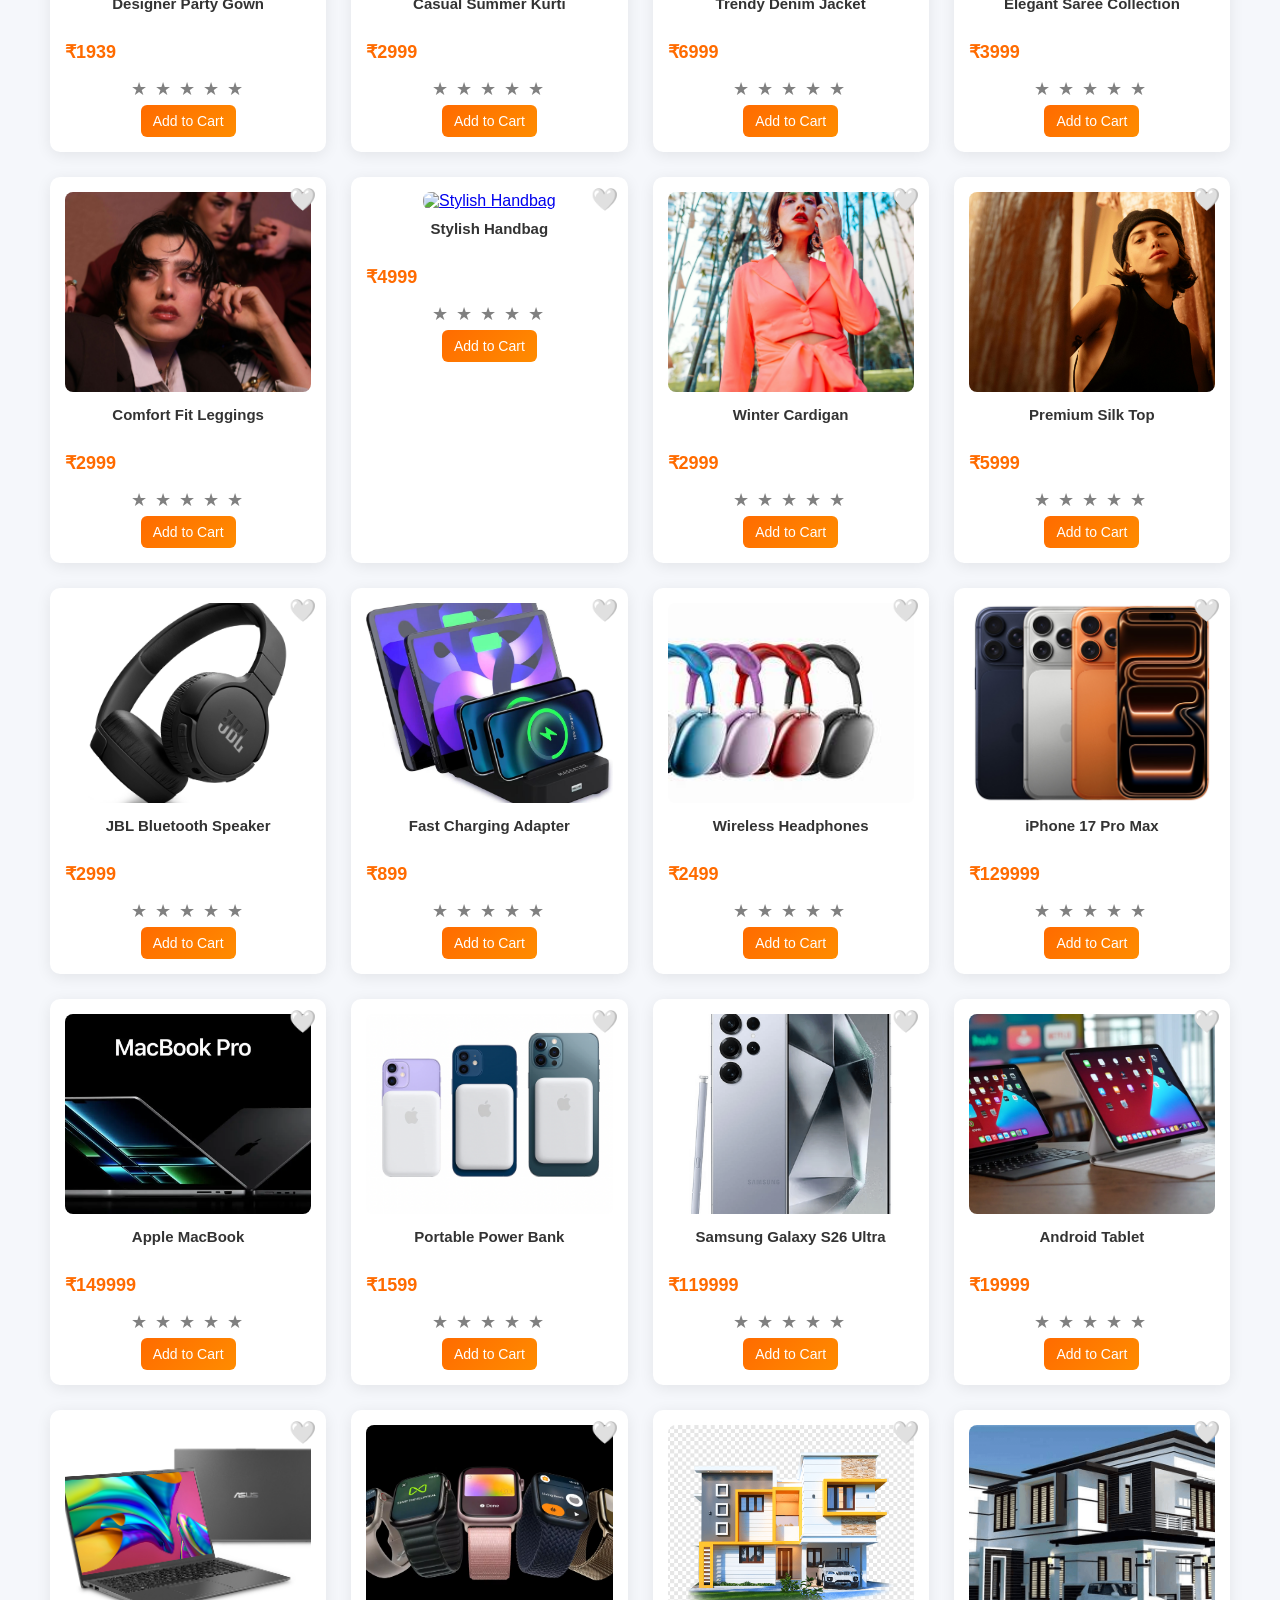
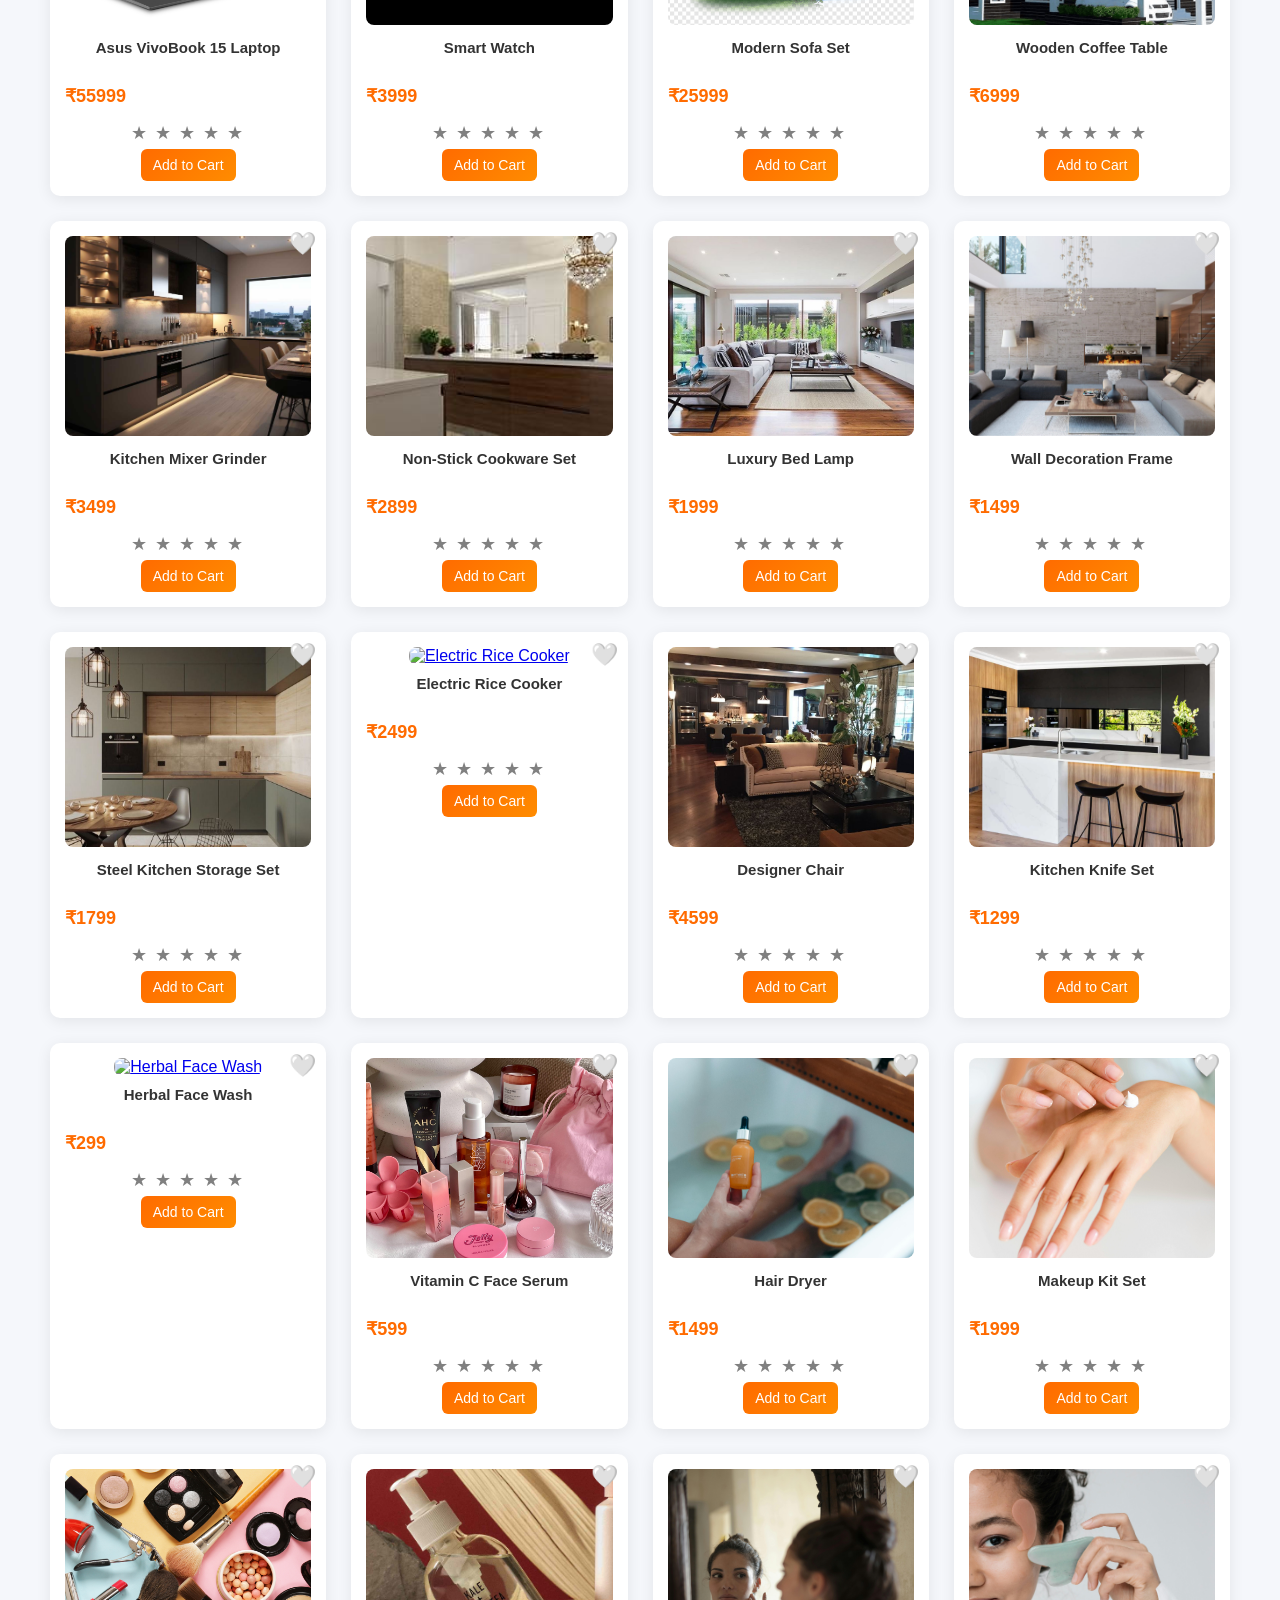
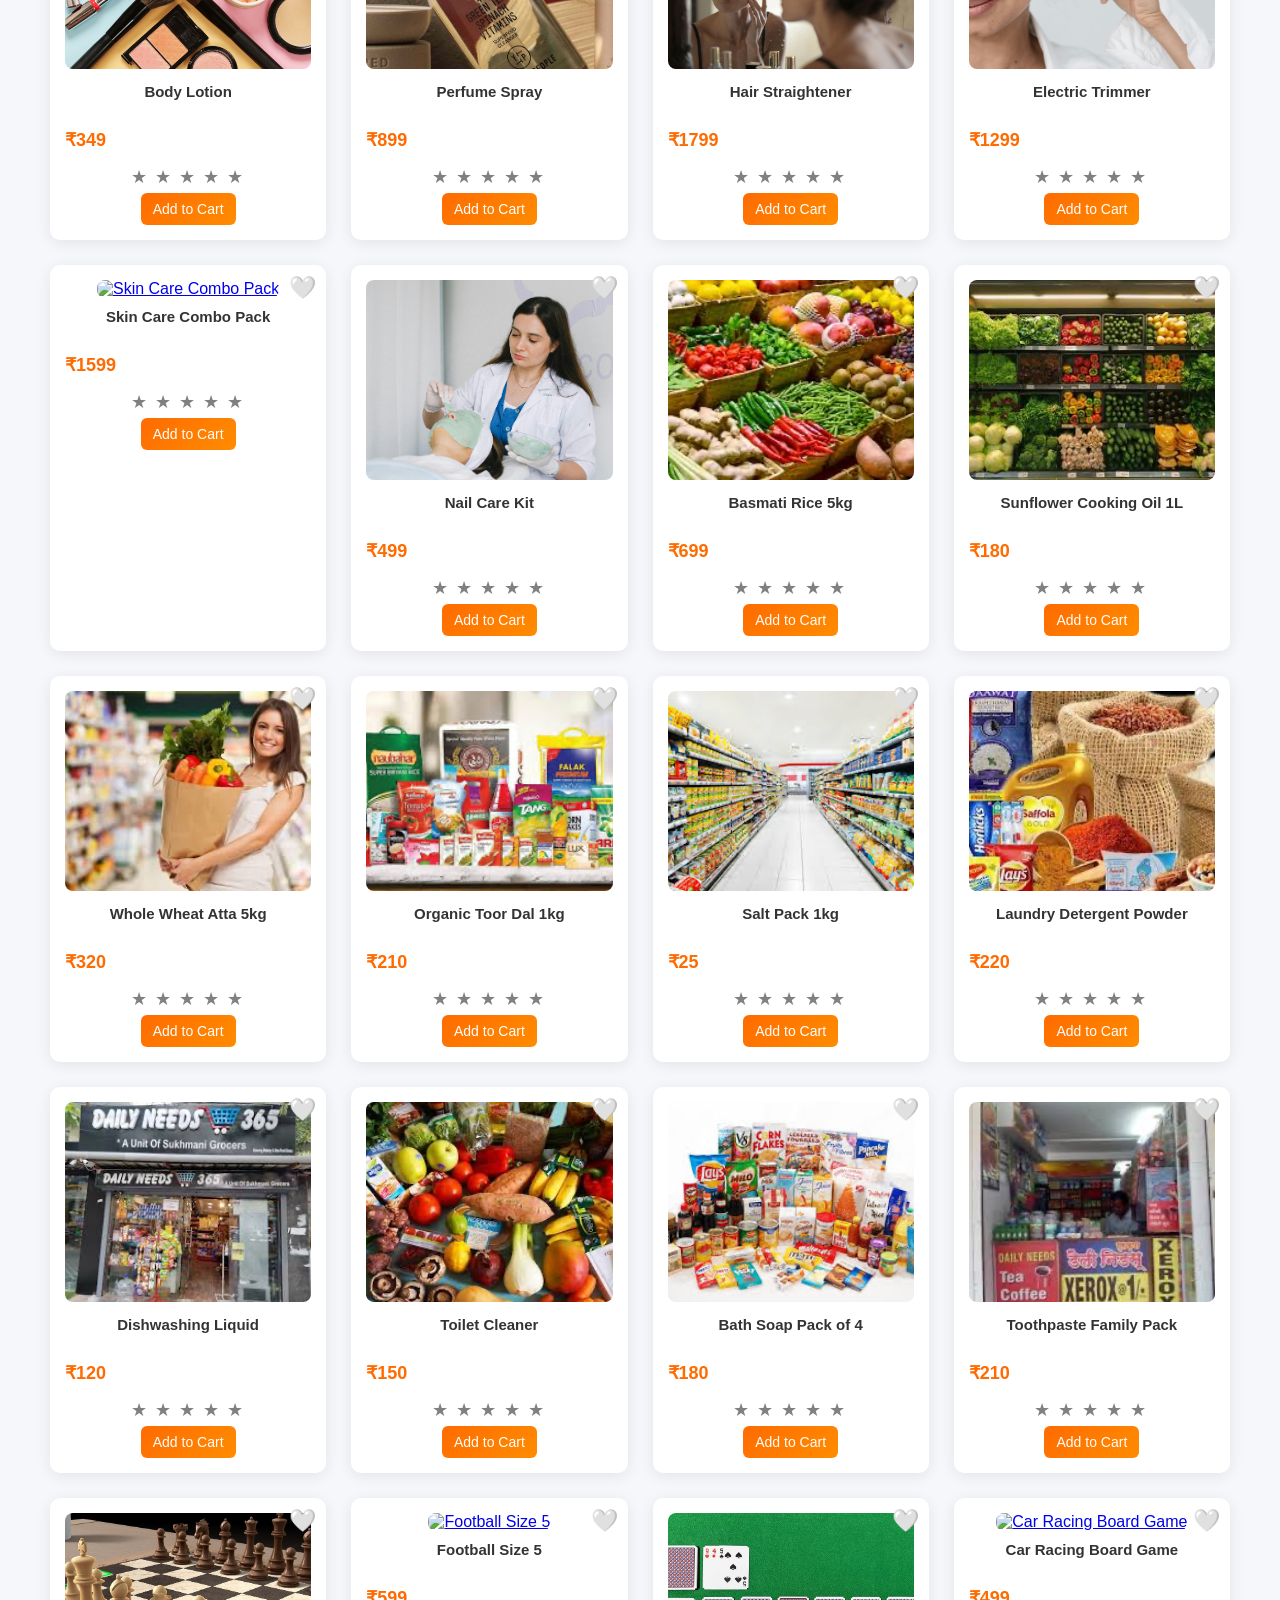
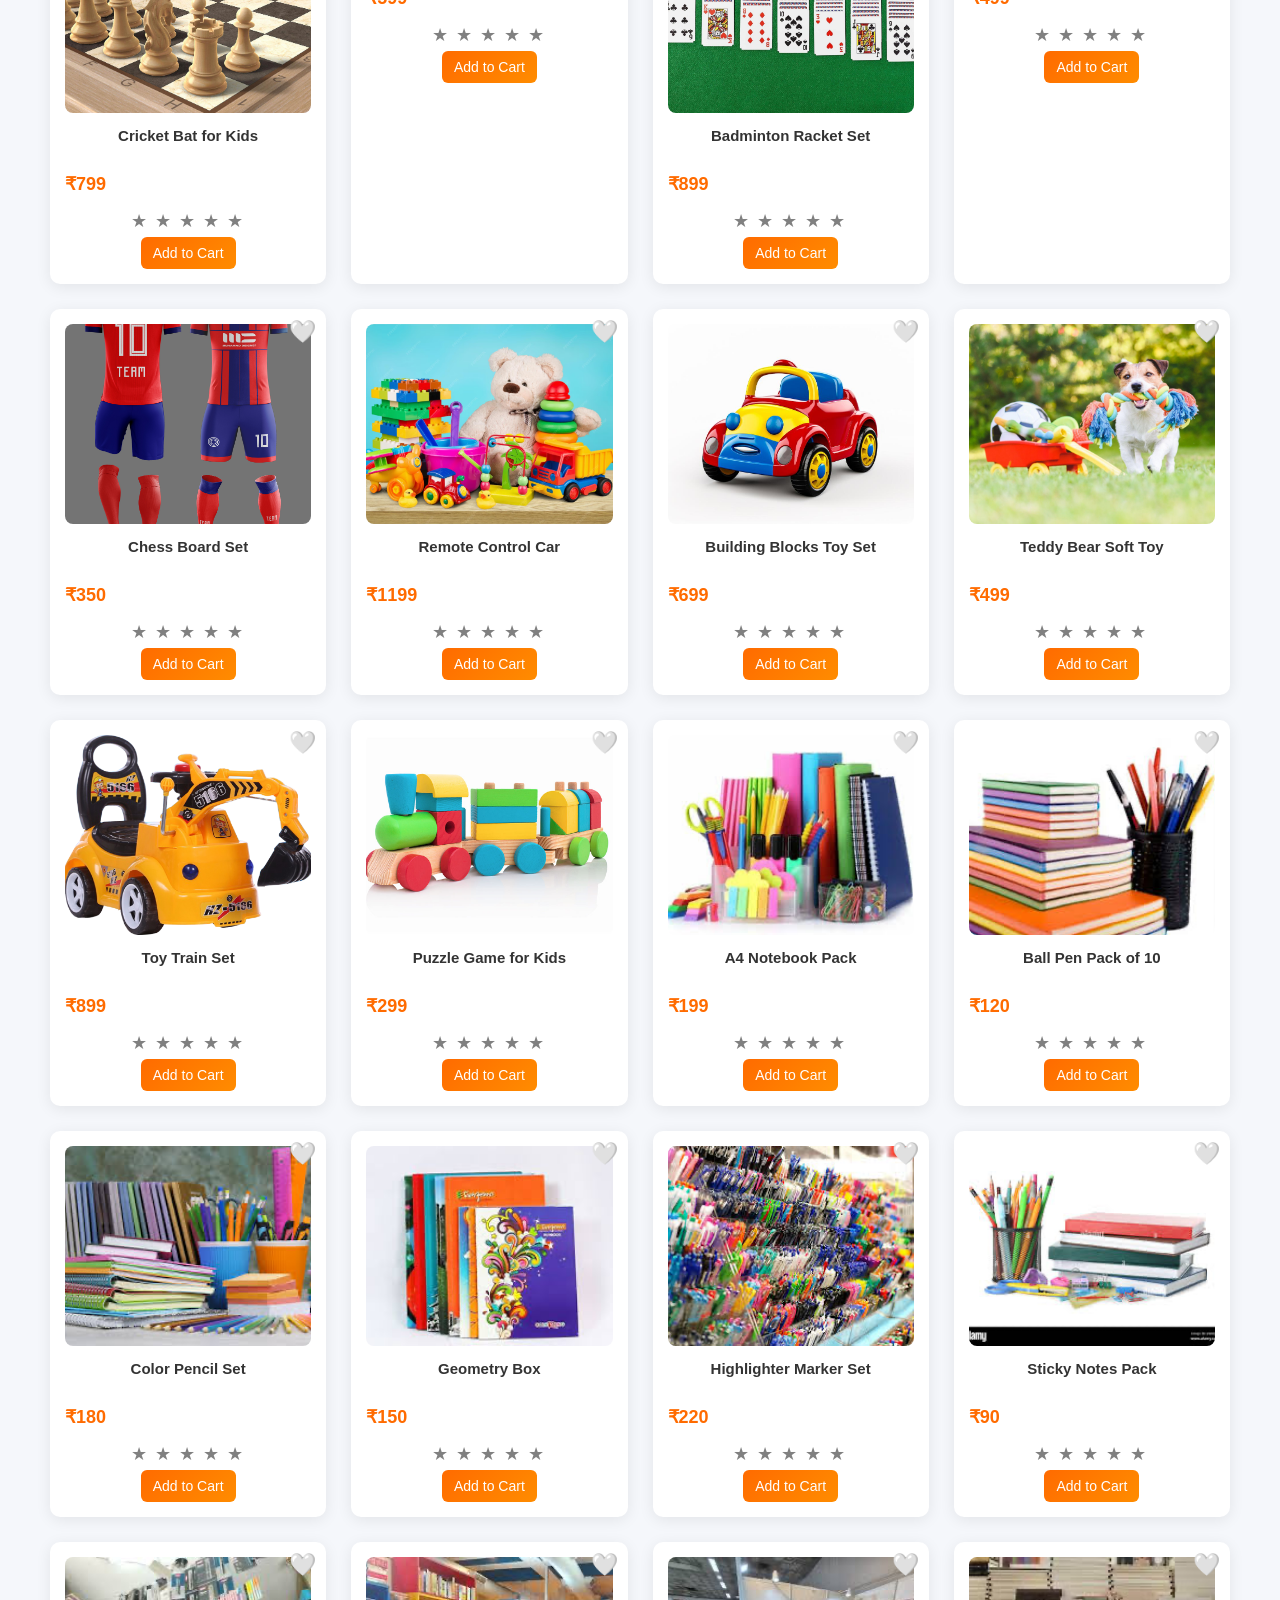
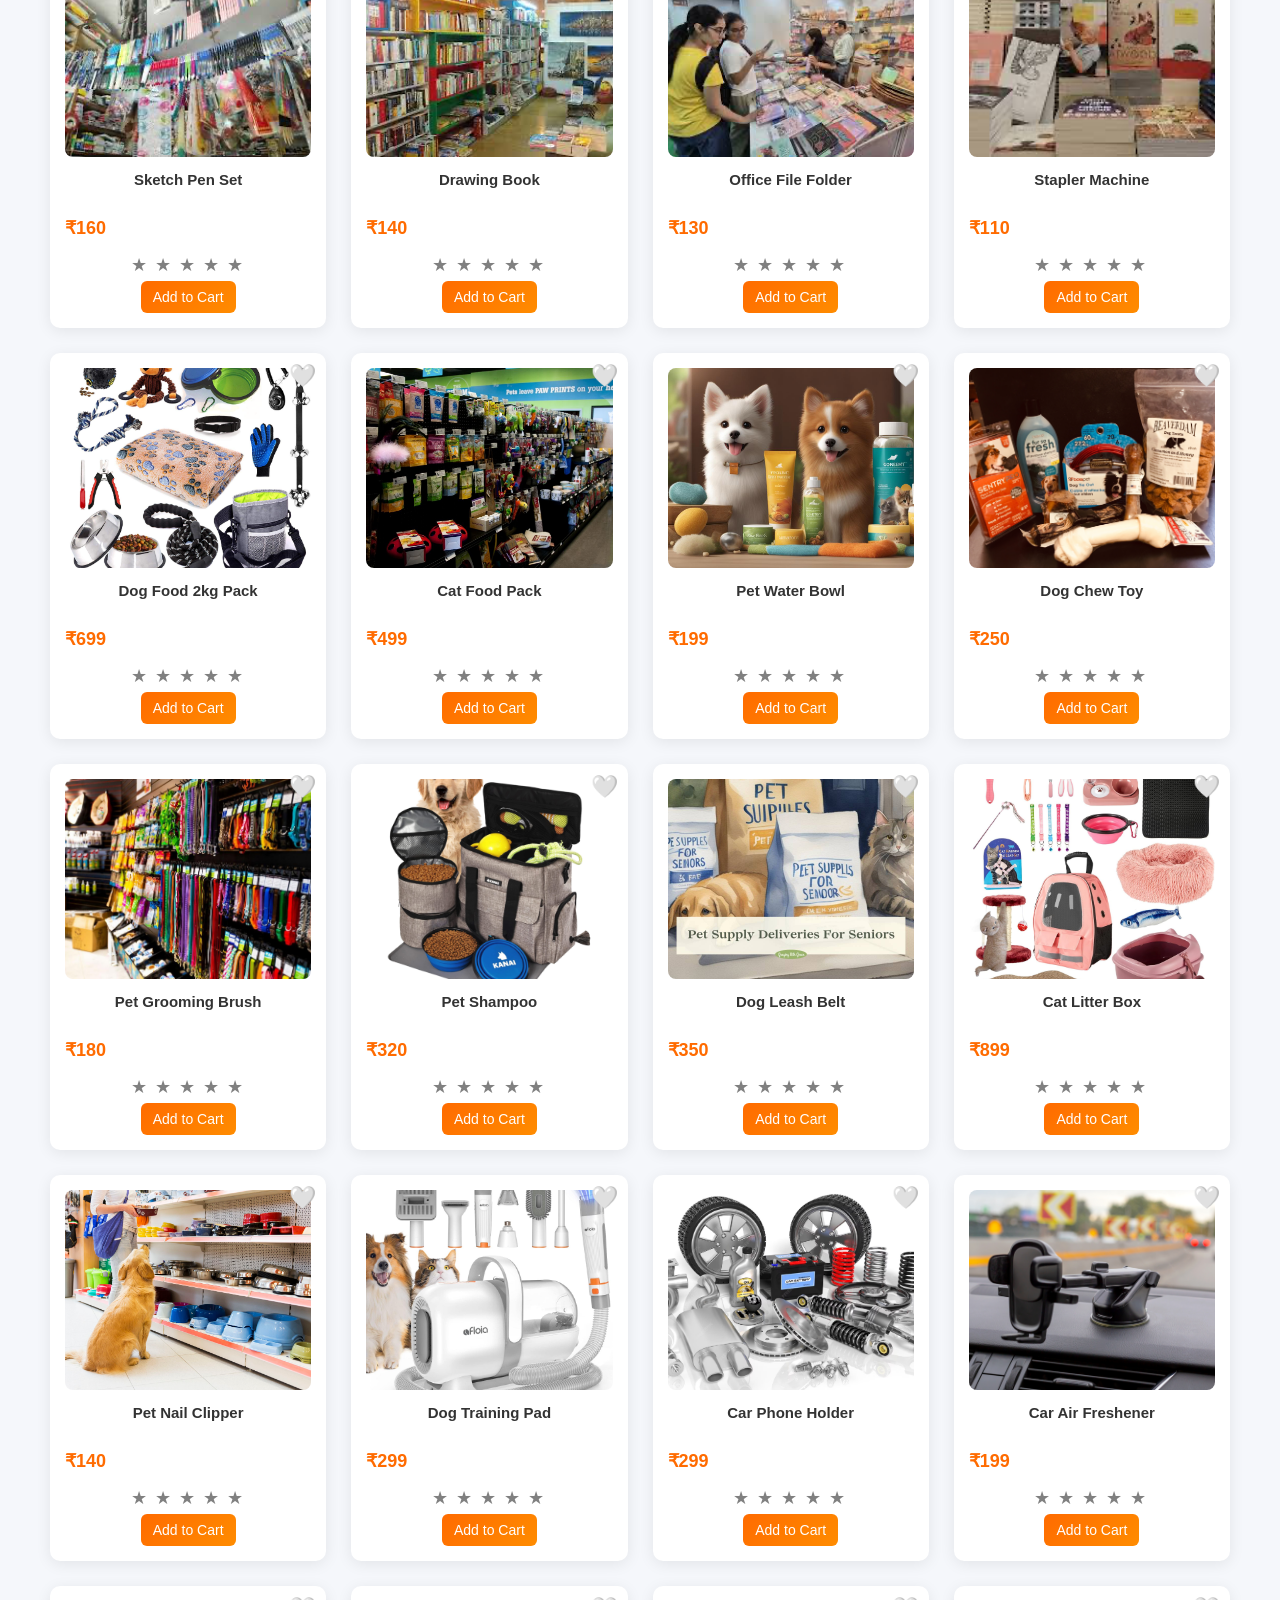
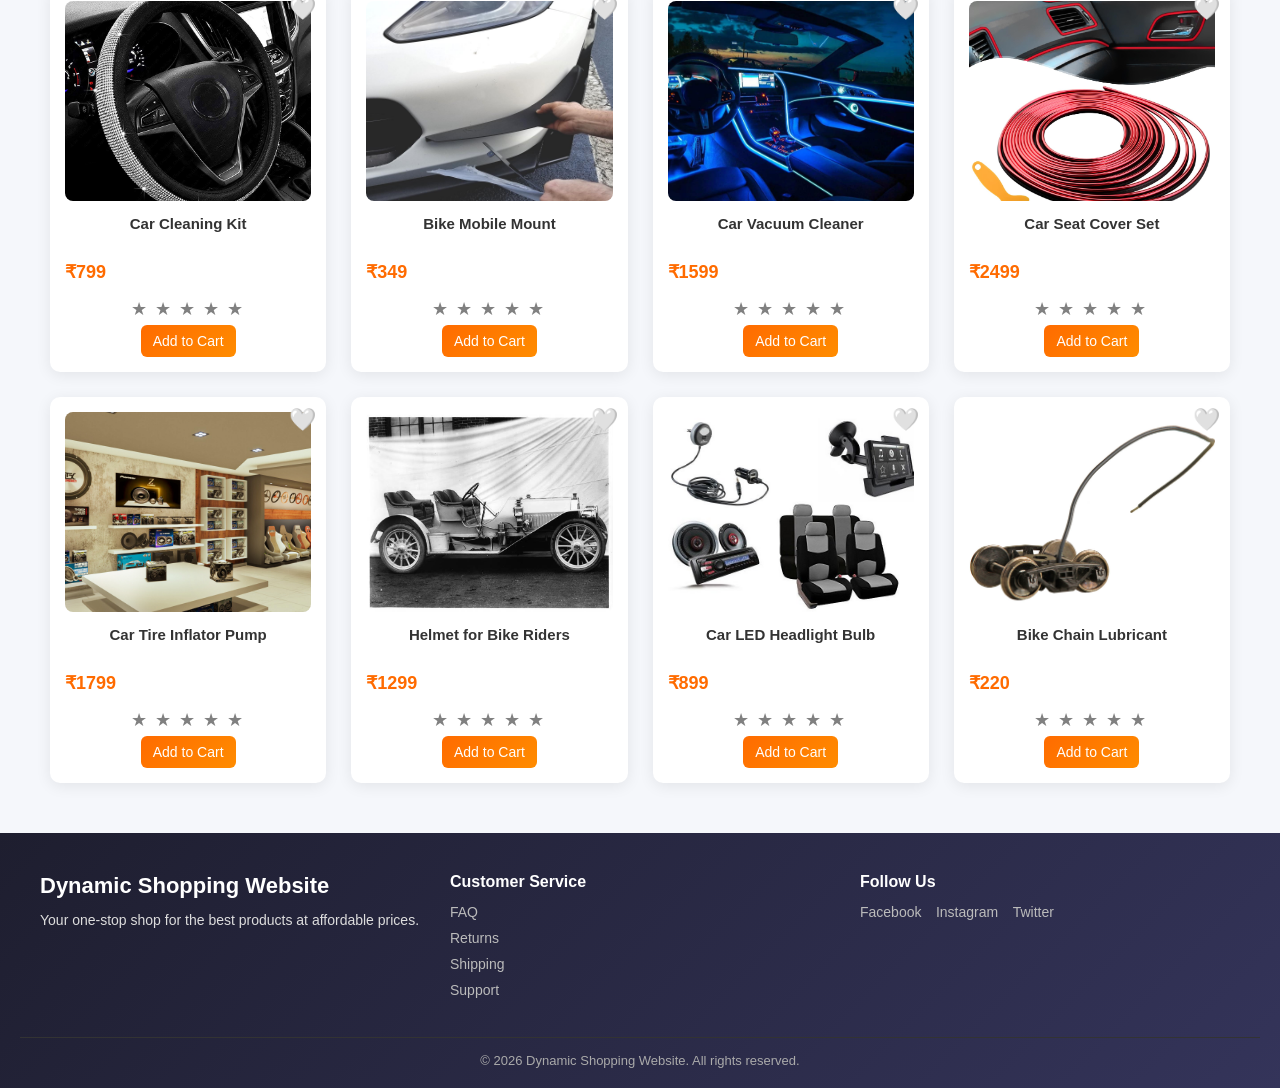
==== commit 4ee8c98b: "updade code" ====
--- a/Pages/index.html
+++ b/Pages/index.html
@@ -4,15 +4,20 @@
 <meta charset="UTF-8">
 <meta name="viewport" content="width=device-width, initial-scale=1.0">
 <title>Dynamic Shopping Website</title>
+
 <link rel="icon" type="image/png" href="../favicon.png">
 <link rel="stylesheet" href="../Css/web.css">
+
 </head>
 
 <body>
+
 <nav class="navbar">
 <h2 class="logo">Dynamic Shopping Website</h2>
+
 <div class="nav-right">
 <input type="text" id="searchInput" placeholder="Search products...">
+
 <select id="categorySelect"></select>
 
 <select id="sortSelect">
@@ -24,9 +29,10 @@
 <a href="cart.html">
 Cart (<span id="cartCount">0</span>)
 </a>
+
 <a href="wishlist.html">Wishlist ❤️</a>
+<a href="orders.html">My Orders</a>
 
-<a href="orders.html">My Orders</a>
 <button id="logoutBtn" onclick="logout()">Logout</button>
 </div>
 </nav>
@@ -37,8 +43,14 @@
 
 <button id="scrollTopBtn">↑</button>
 
-<!-- <script src="../JavaScript//auth.js"></script> -->
+<footer id="footer"></footer>
+
 <script src="../JavaScript/main.js"></script>
+
+<script type="module">
+import { footer } from "../Componets/footer.js";
+document.getElementById("footer").innerHTML = footer();
+</script>
 
 </body>
 </html>
--- a/Css/web.css
+++ b/Css/web.css
@@ -568,7 +568,7 @@
   z-index: 99;
   border: none;
   outline: none;
-  background-color: #653fbf;
+  background-color: #ea5d06;
   color: white;
   cursor: pointer;
   padding: 15px 20px;
@@ -578,7 +578,7 @@
 }
 
 #scrollTopBtn:hover {
-  background-color: #7b6fe7;
+  background-color: #dd8211;
 }
 
 
@@ -820,4 +820,80 @@
 .cart:hover {
     background-color: #930606;  
     cursor: pointer;             
-}+}
+
+/* Footer */
+.footer {
+  background:linear-gradient(135deg,#1e1e2f,#34345a); 
+  color: #ddd;
+  padding: 40px 20px 20px;
+  font-family: Arial, sans-serif;
+}
+
+.footer-container {
+  max-width: 1200px;
+  margin: auto;
+  display: grid;
+  grid-template-columns: repeat(auto-fit, minmax(220px, 1fr));
+  gap: 30px;
+}
+
+.footer-section h3 {
+  color: #fff;
+  margin-bottom: 10px;
+  font-size: 22px;
+}
+
+.footer-section h4 {
+  color: #fff;
+  margin-bottom: 12px;
+  font-size: 16px;
+}
+
+.footer-section p {
+  font-size: 14px;
+  line-height: 1.6;
+}
+
+.footer-section ul {
+  list-style: none;
+  padding: 0;
+}
+
+.footer-section ul li {
+  margin-bottom: 8px;
+}
+
+.footer-section ul li a {
+  text-decoration: none;
+  color: #bbb;
+  font-size: 14px;
+  transition: 0.3s;
+}
+
+.footer-section ul li a:hover {
+  color: #fff;
+}
+
+.social-links a {
+  display: inline-block;
+  margin-right: 10px;
+  color: #bbb;
+  text-decoration: none;
+  font-size: 14px;
+  transition: 0.3s;
+}
+
+.social-links a:hover {
+  color: #fff;
+}
+
+.footer-bottom {
+  text-align: center;
+  border-top: 1px solid #333;
+  margin-top: 30px;
+  padding-top: 15px;
+  font-size: 13px;
+  color: #aaa;
+}
+
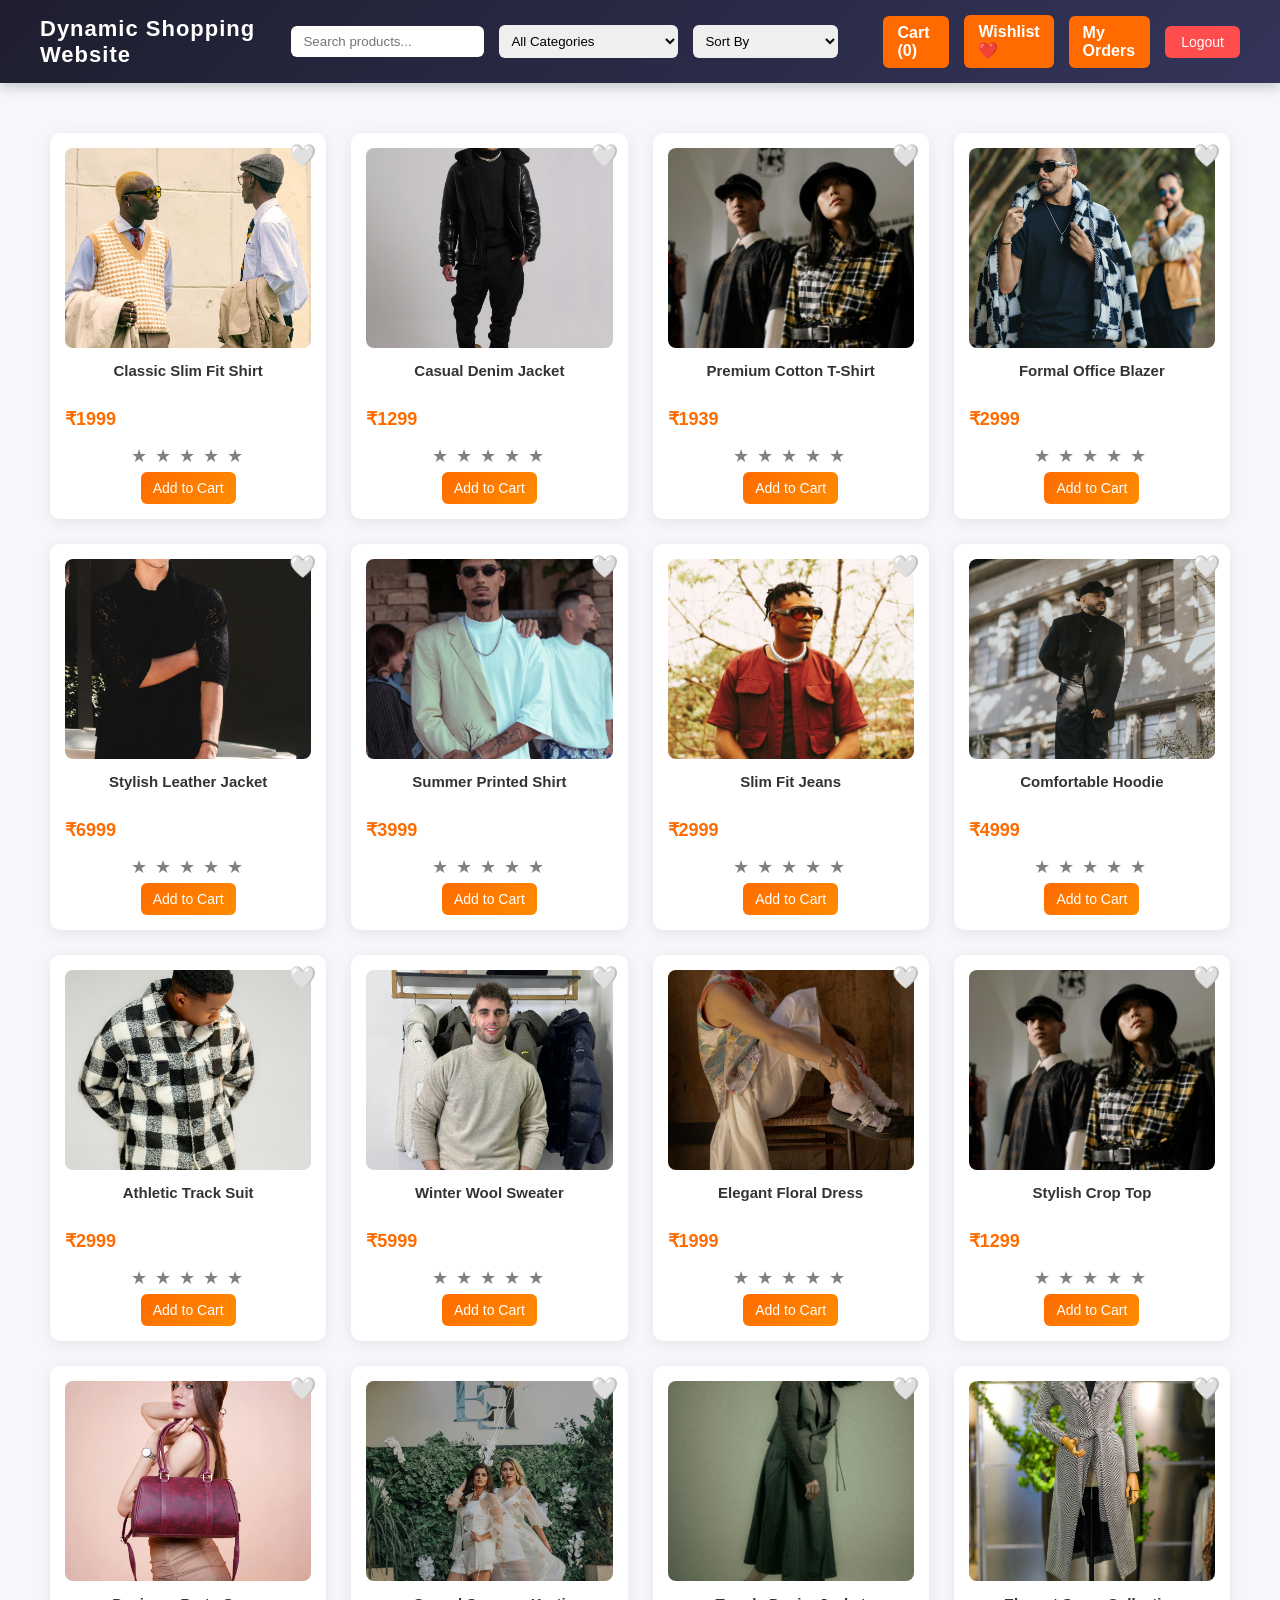
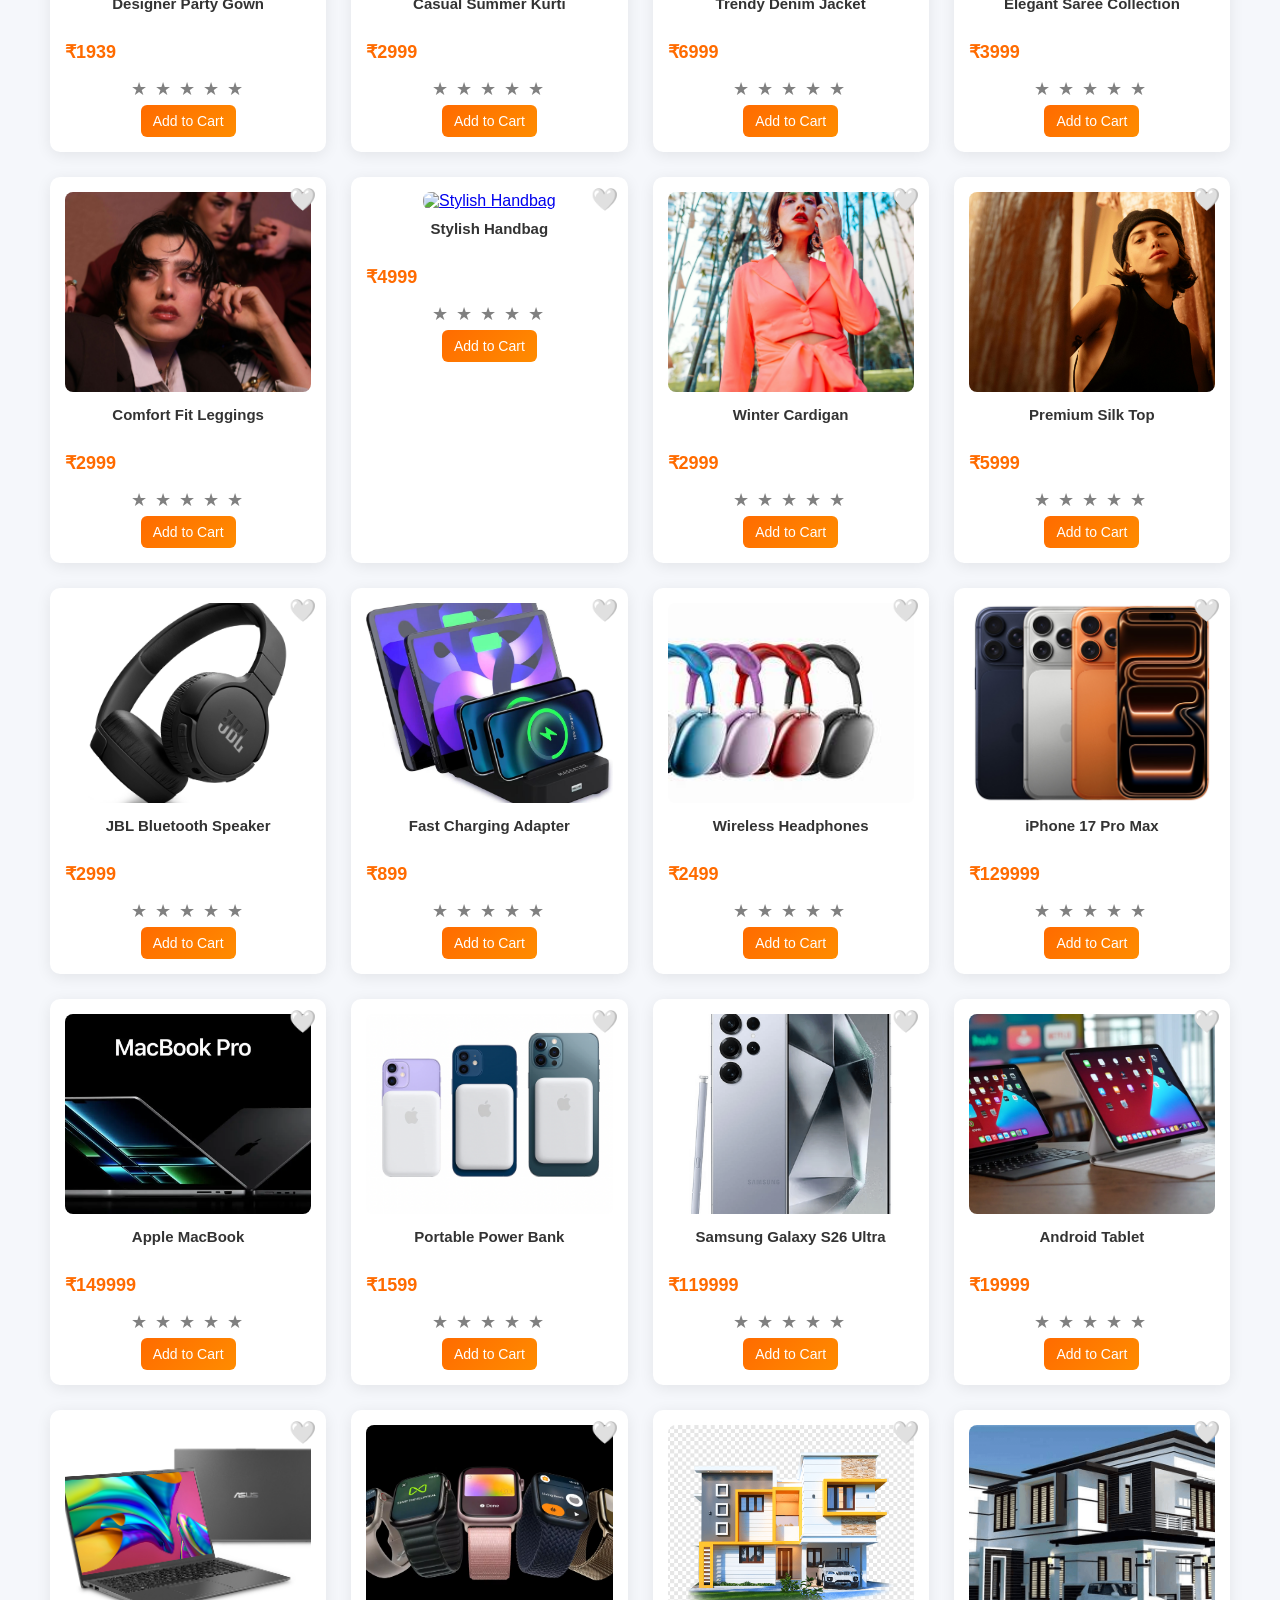
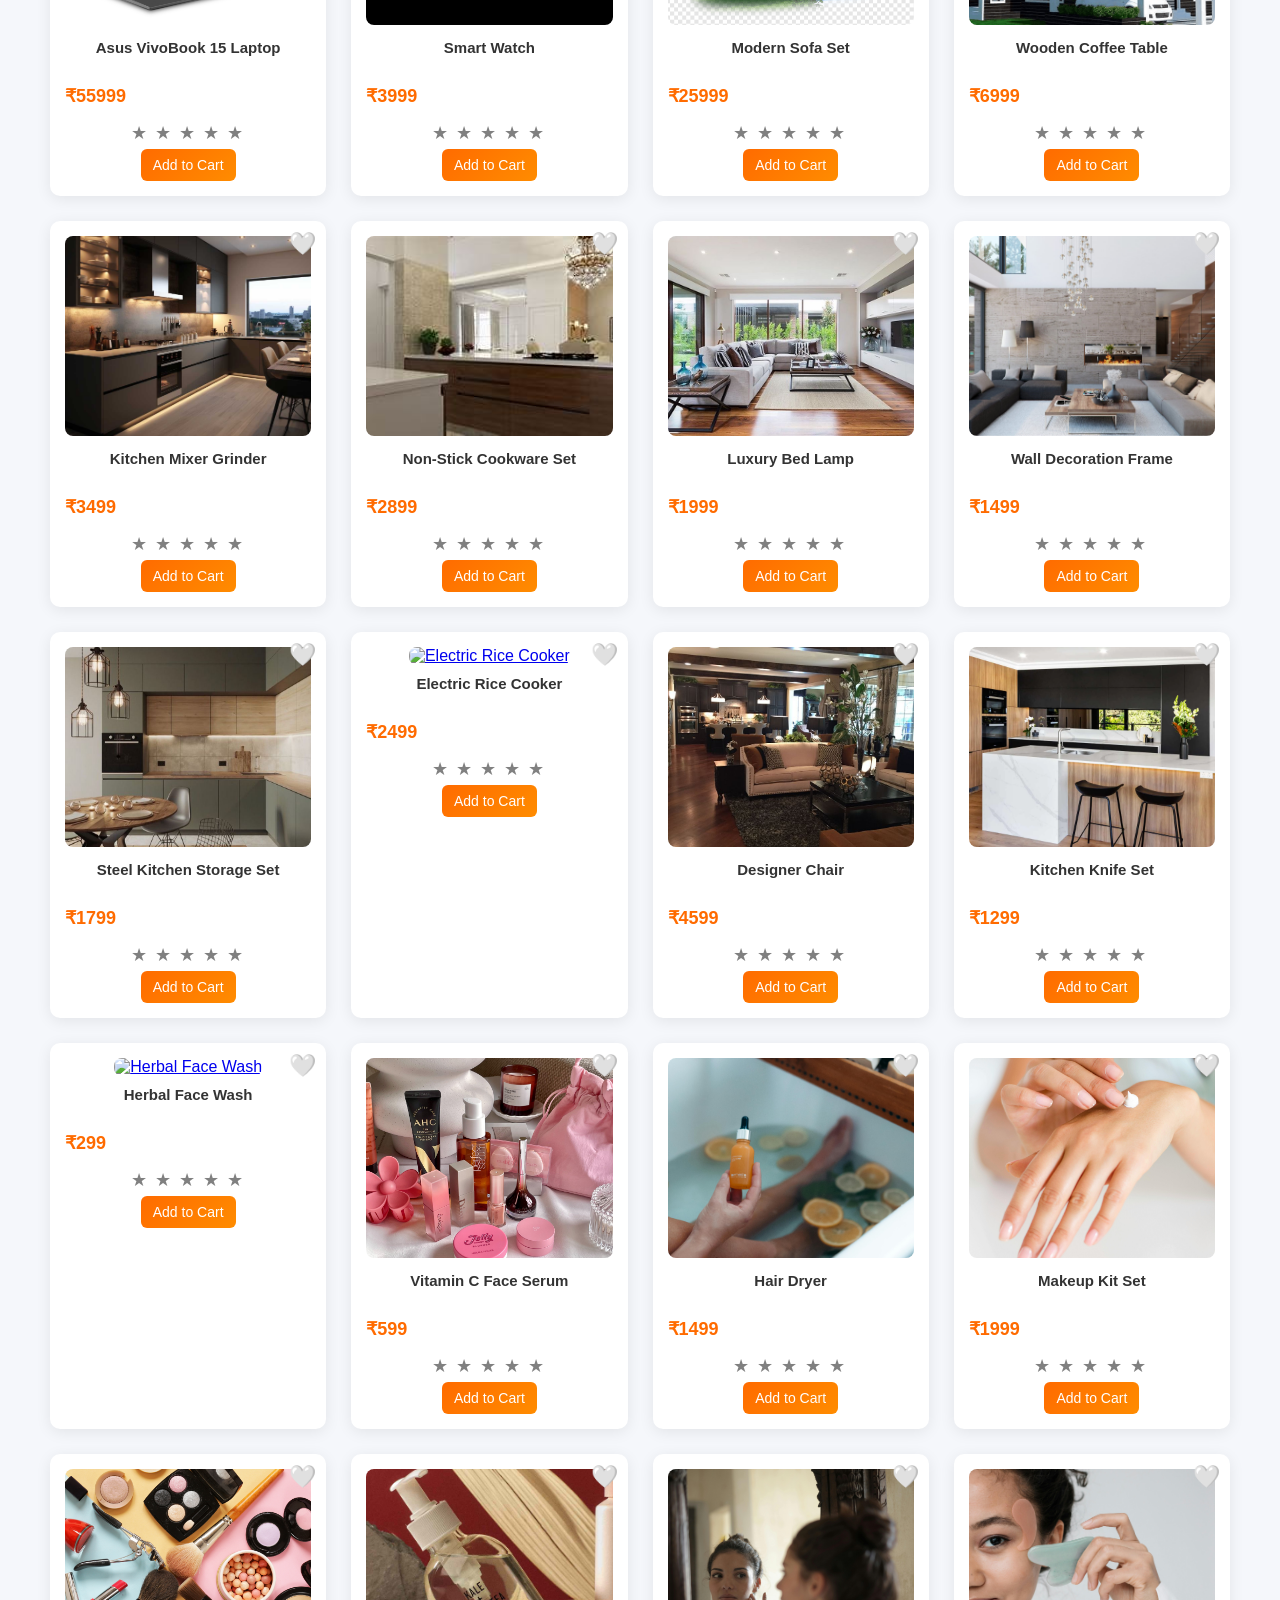
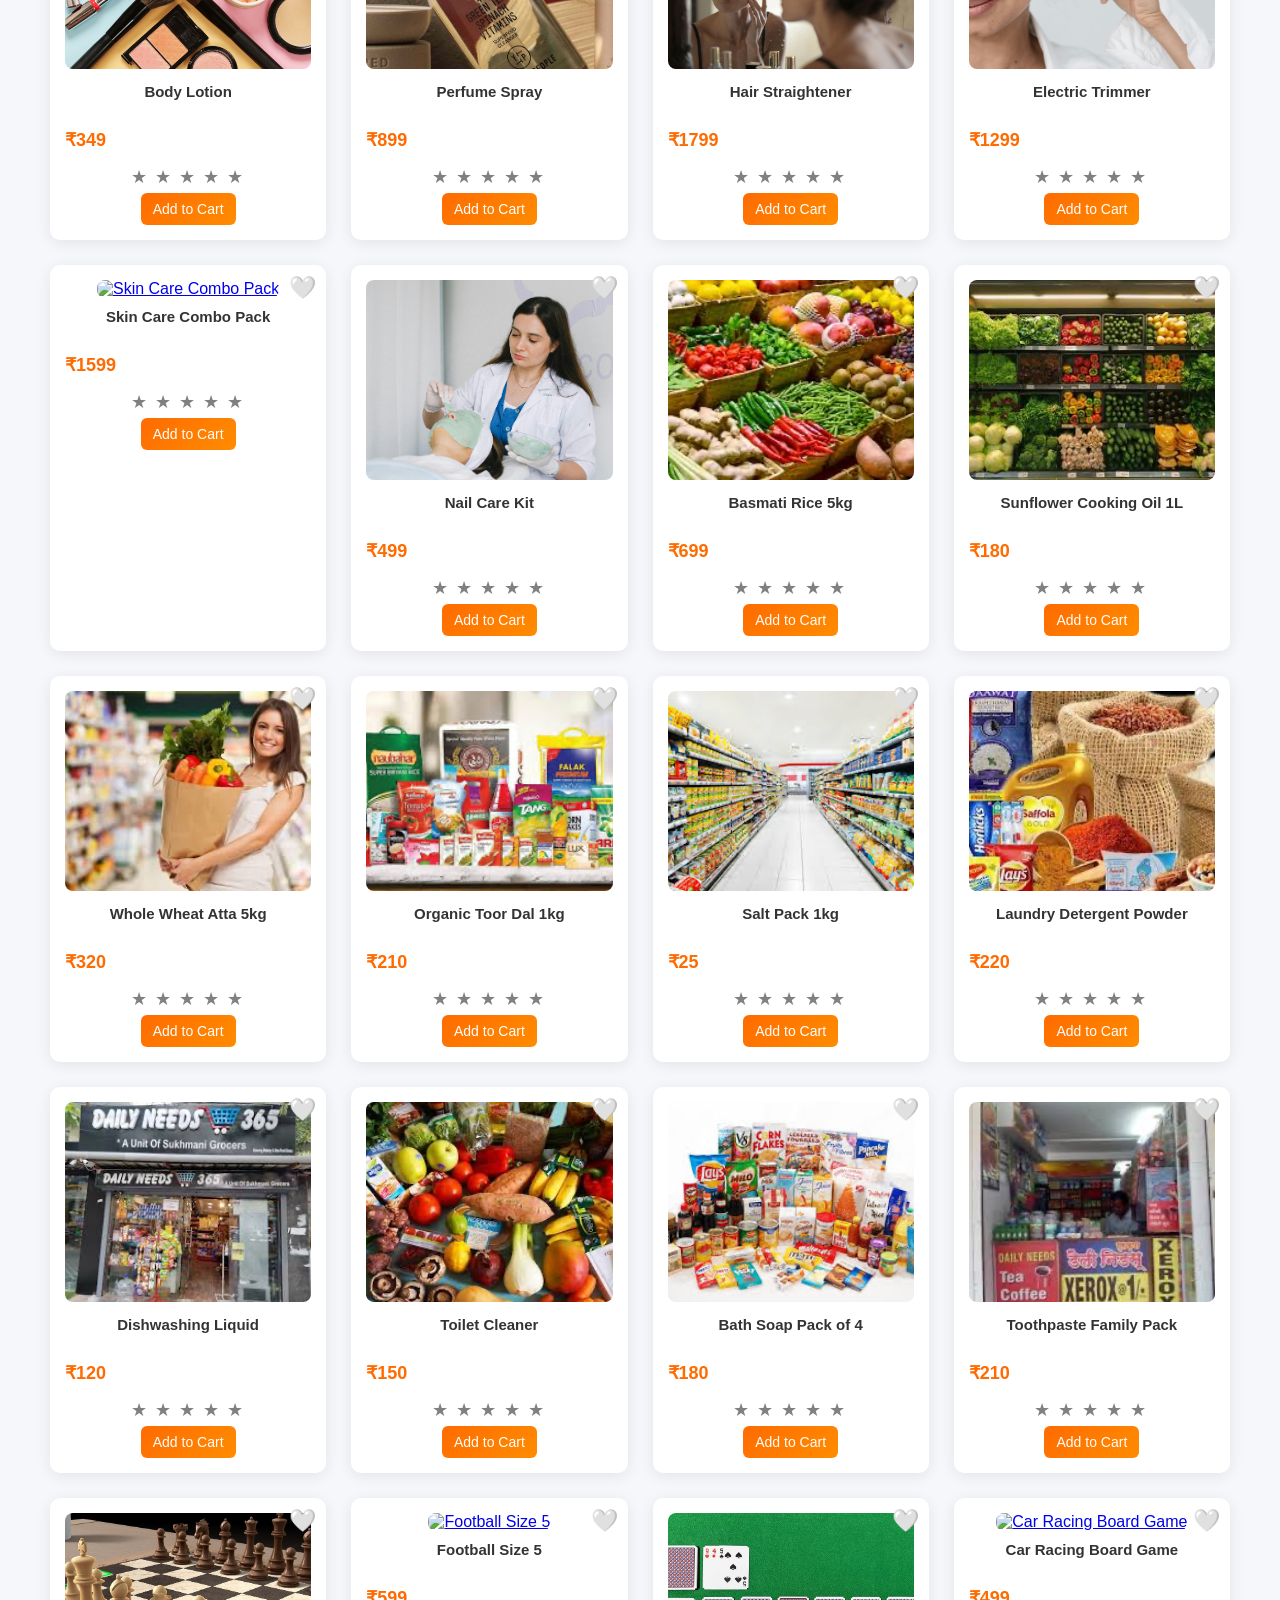
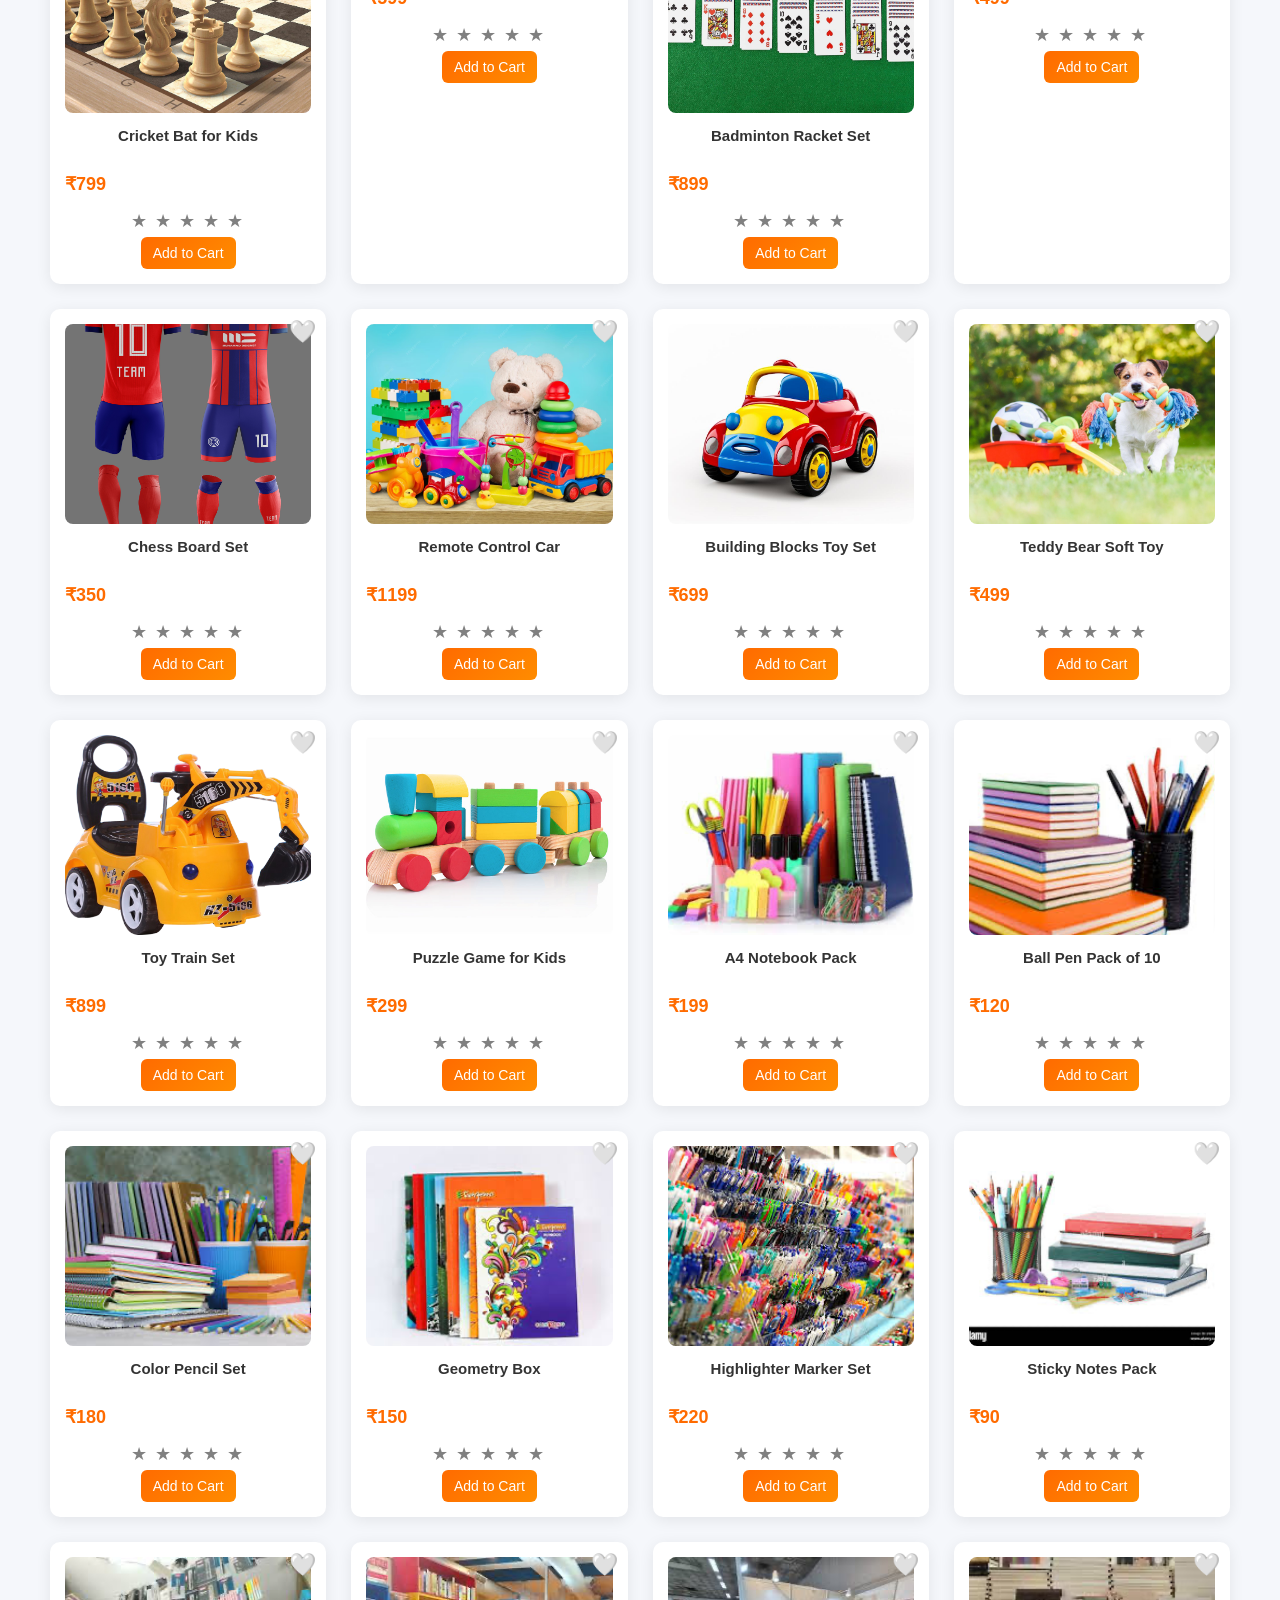
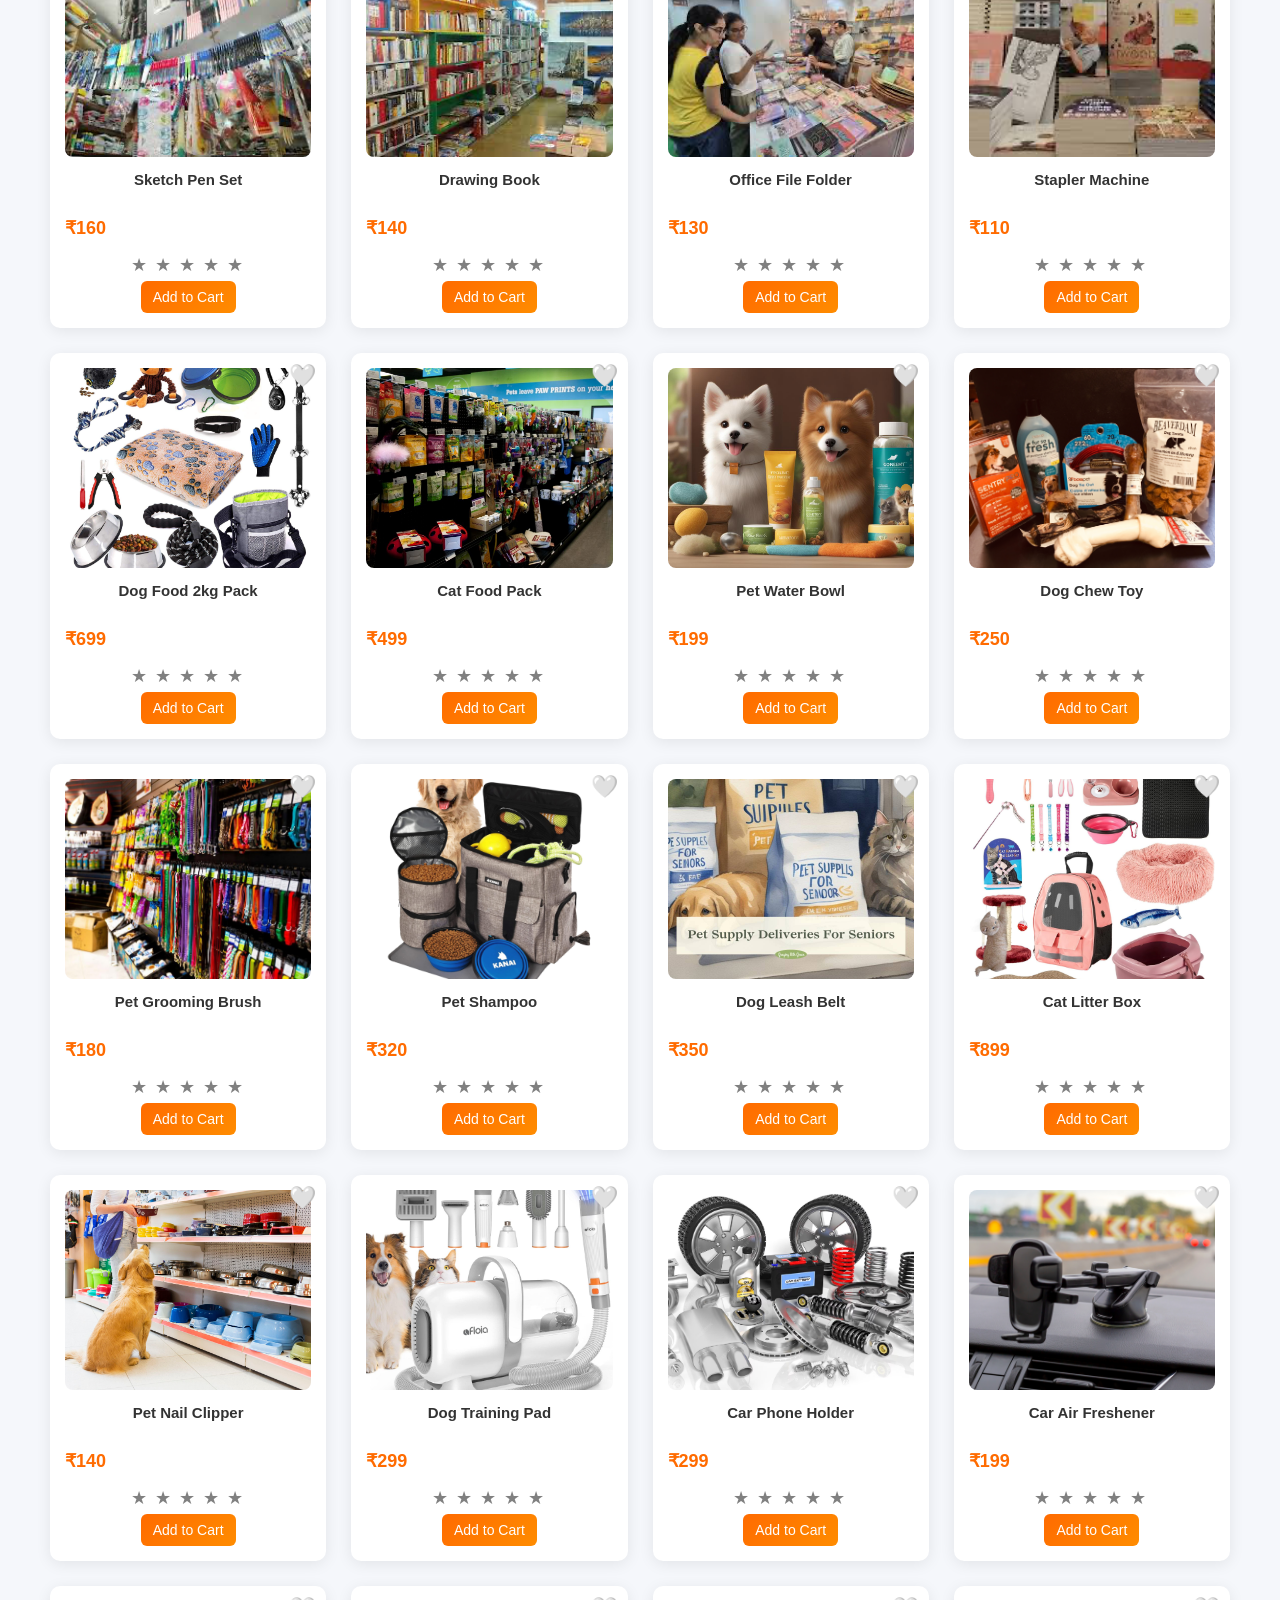
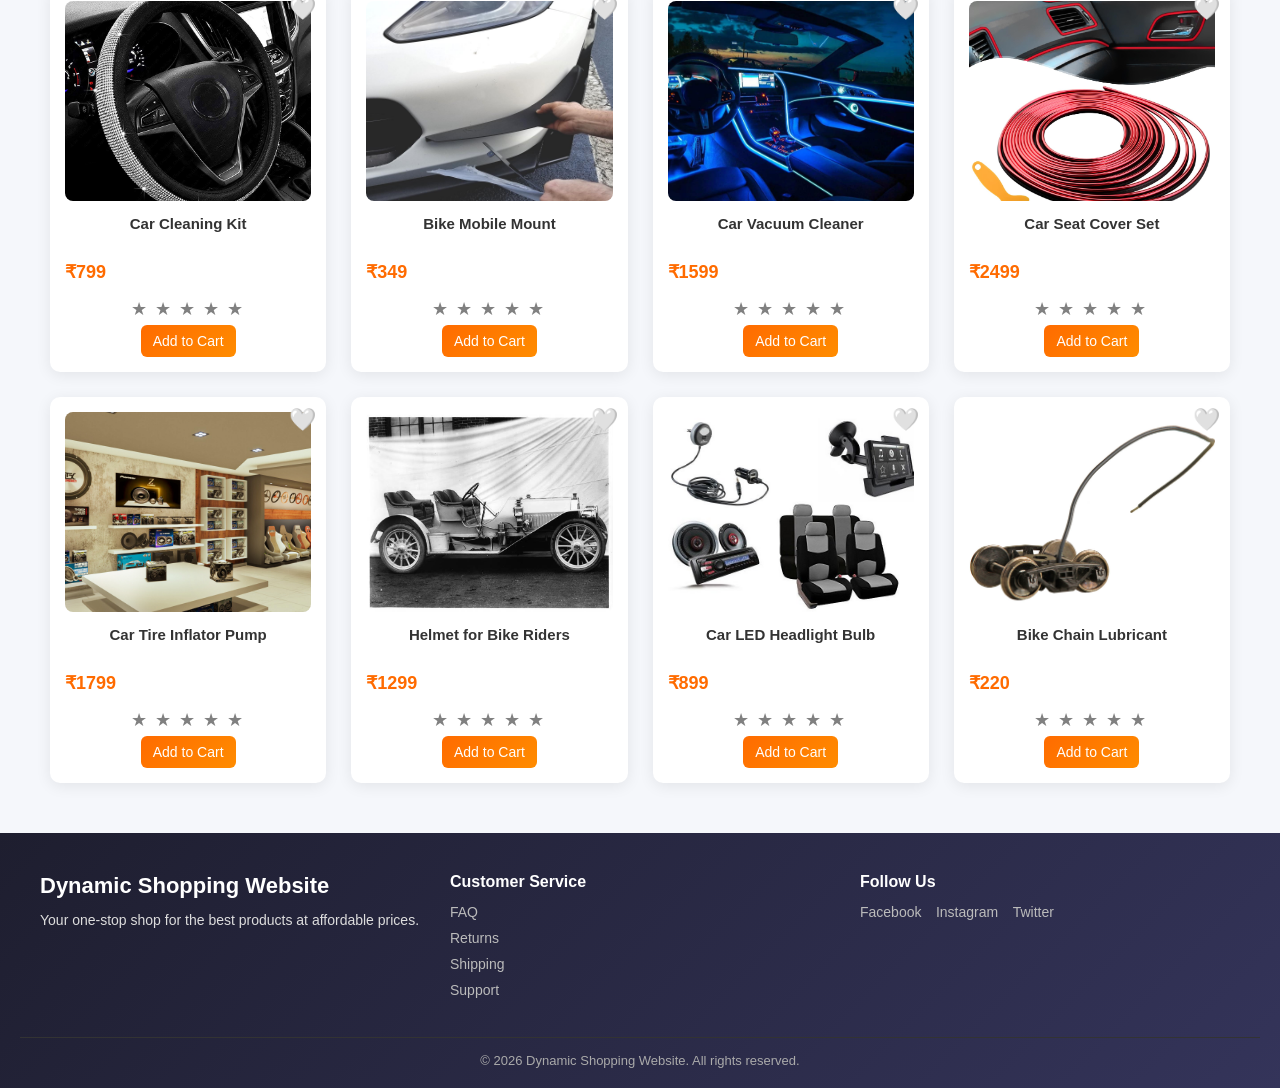
==== commit 70b1ef83: "code update" ====
--- a/Pages/index.html
+++ b/Pages/index.html
@@ -1,56 +1,55 @@
-<!DOCTYPE html>
-<html lang="en">
-<head>
-<meta charset="UTF-8">
-<meta name="viewport" content="width=device-width, initial-scale=1.0">
-<title>Dynamic Shopping Website</title>
-
-<link rel="icon" type="image/png" href="../favicon.png">
-<link rel="stylesheet" href="../Css/web.css">
-
-</head>
-
-<body>
-
-<nav class="navbar">
-<h2 class="logo">Dynamic Shopping Website</h2>
-
-<div class="nav-right">
-<input type="text" id="searchInput" placeholder="Search products...">
-
-<select id="categorySelect"></select>
-
-<select id="sortSelect">
-<option value="">Sort By</option>
-<option value="low">Price: Low to High</option>
-<option value="high">Price: High to Low</option>
-</select>
-
-<a href="cart.html">
-Cart (<span id="cartCount">0</span>)
-</a>
-
-<a href="wishlist.html">Wishlist ❤️</a>
-<a href="orders.html">My Orders</a>
-
-<button id="logoutBtn" onclick="logout()">Logout</button>
-</div>
-</nav>
-
-<section class="products">
-<div id="productContainer" class="product-grid"></div>
-</section>
-
-<button id="scrollTopBtn">↑</button>
-
-<footer id="footer"></footer>
-
-<script src="../JavaScript/main.js"></script>
-
-<script type="module">
-import { footer } from "../Componets/footer.js";
-document.getElementById("footer").innerHTML = footer();
-</script>
-
-</body>
+<!DOCTYPE html>
+<html lang="en">
+<head>
+<meta charset="UTF-8">
+<meta name="viewport" content="width=device-width, initial-scale=1.0">
+<title>Dynamic Shopping Website</title>
+<link rel="icon" type="image/png" href="../favicon.png">
+<link rel="stylesheet" href="../Css/web.css">
+</head>
+
+<body>
+
+<nav class="navbar">
+<h2 class="logo">Dynamic Shopping Website</h2>
+
+<div class="nav-right">
+<input type="text" id="searchInput" placeholder="Search products...">
+
+<select id="categorySelect"></select>
+
+<select id="sortSelect">
+<option value="">Sort By</option>
+<option value="low">Price: Low to High</option>
+<option value="high">Price: High to Low</option>
+</select>
+
+<span id="username"></span>
+<a href="cart.html">
+Cart (<span id="cartCount">0</span>)
+</a>
+
+<a href="wishlist.html">Wishlist ❤️</a>
+<a href="orders.html">My Orders</a>
+
+<button id="logoutBtn" onclick="logout()">Logout</button>
+</div>
+</nav>
+
+<section class="products">
+<div id="productContainer" class="product-grid"></div>
+</section>
+
+<button id="scrollTopBtn">↑</button>
+
+<footer id="footer"></footer>
+
+<script src="../JavaScript/main.js"></script>
+
+<script type="module">
+import { footer } from "../Componets/footer.js";
+document.getElementById("footer").innerHTML = footer();
+</script>
+
+</body>
 </html>
--- a/Css/web.css
+++ b/Css/web.css
@@ -1,899 +1,965 @@
-*{
-margin:0;
-padding:0;
-box-sizing:border-box;
-font-family:Arial, Helvetica, sans-serif;
-}
-
-body{
-background:#f5f7fb;
-color:#333;
-}
-
-.navbar{
-display:flex;
-justify-content:space-between;
-align-items:center;
-padding:15px 40px;
-background:linear-gradient(135deg,#1e1e2f,#34345a);
-color:white;
-box-shadow:0 4px 12px rgba(0,0,0,0.2);
-position:sticky;
-top:0;
-z-index:100;
-}
-
-.logo{
-font-size:22px;
-font-weight:bold;
-letter-spacing:1px;
-}
-
-.nav-right{
-display:flex;
-gap:15px;
-align-items:center;
-}
-
-#searchInput{
-padding:8px 12px;
-border-radius:6px;
-border:none;
-outline:none;
-width:200px;
-transition:0.3s;
-}
-
-#searchInput:focus{
-box-shadow:0 0 0 2px rgba(255,107,0,0.4);
-}
-
-#categorySelect,
-#sortSelect{
-padding:8px;
-border-radius:6px;
-border:none;
-cursor:pointer;
-}
-
-.nav-right a{
-text-decoration:none;
-background:#ff6b00;
-color:white;
-padding:8px 14px;
-border-radius:6px;
-font-weight:600;
-transition:0.3s;
-}
-
-.nav-right a:hover{
-background:#ff8c00;
-transform:translateY(-2px);
-}
-
-.products{
-max-width:1300px;
-margin:auto;
-padding:30px;
-}
-
-#productContainer{
-display:grid;
-grid-template-columns:repeat(auto-fit,minmax(220px,1fr));
-gap:25px;
-}
-
-.product-card{
-background:white;
-border-radius:12px;
-padding:15px;
-box-shadow:0 3px 15px rgba(0,0,0,0.08);
-text-align:center;
-transition:all .3s ease;
-position:relative;
-overflow:hidden;
-}
-
-.product-card:hover{
-transform:translateY(-8px);
-box-shadow:0 10px 25px rgba(0,0,0,0.15);
-}
-
-.product-card img{
-width:100%;
-height:170px;
-object-fit:contain;
-margin-bottom:10px;
-transition:0.3s;
-}
-
-.product-card:hover img{
-transform:scale(1.05);
-}
-
-.product-card h4{
-font-size:15px;
-margin-bottom:6px;
-height:40px;
-overflow:hidden;
-}
-
-.product-card p{
-font-size:18px;
-font-weight:bold;
-color:#ff6b00;
-margin-bottom:10px;
-}
-
-.product-card button{
-background:linear-gradient(135deg,#ff6b00,#ff8c00);
-border:none;
-padding:8px 12px;
-color:white;
-border-radius:6px;
-cursor:pointer;
-font-size:14px;
-transition:0.3s;
-}
-
-.product-card button:hover{
-transform:translateY(-2px);
-box-shadow:0 5px 12px rgba(0,0,0,0.2);
-}
-
-.quantity-controls{
-display:flex;
-justify-content:center;
-align-items:center;
-gap:10px;
-}
-
-.quantity-controls button{
-width:32px;
-height:32px;
-font-size:16px;
-padding:0;
-border-radius:6px;
-}
-
-.quantity-controls span{
-font-weight:bold;
-font-size:15px;
-}
-
-.product-card::before{
-content:"";
-position:absolute;
-top:0;
-left:-100%;
-width:100%;
-height:100%;
-background:linear-gradient(
-120deg,
-transparent,
-rgba(255,255,255,0.3),
-transparent
-);
-transition:0.5s;
-}
-
-.product-card:hover::before{
-left:100%;
-}
-
-/* CART PAGE STYLING */
-.cart-section {
-    max-width: 1200px;
-    margin: 40px auto;
-    padding: 20px;
-    display: flex;
-    flex-wrap: wrap;
-    gap: 30px;
-}
-
-.cart-link {
-    color: #ccc;
-}
-
-.cart-section h2 {
-    width: 100%;
-    text-align: center;
-    font-size: 26px;
-    margin-bottom: 30px;
-    color: #333;
-}
-
-.cart-item {
-    flex: 1 1 100%;
-    display: flex;
-    align-items: center;
-    justify-content: space-between;
-    background: #fff;
-    padding: 15px 20px;
-    border-radius: 12px;
-    box-shadow: 0 5px 15px rgba(0,0,0,0.05);
-    transition: all 0.3s ease;
-}
-
-.cart-item:hover {
-    transform: translateY(-5px);
-    box-shadow: 0 10px 25px rgba(0,0,0,0.1);
-}
-
-.cart-item img {
-    width: 80px;
-    height: 80px;
-    object-fit: cover;
-    border-radius: 8px;
-}
-
-.cart-item h4 {
-    flex: 1;
-    margin-left: 15px;
-    font-size: 16px;
-    color: #444;
-}
-
-.cart-item p {
-    font-weight: bold;
-    color: #ff6b00;
-    margin-right: 15px;
-}
-
-.cart-item div {
-    display: flex;
-    align-items: center;
-    gap: 8px;
-}
-
-.cart-item div button {
-    width: 32px;
-    height: 32px;
-    border: none;
-    border-radius: 6px;
-    background: #ff6b00;
-    color: white;
-    font-size: 16px;
-    cursor: pointer;
-    transition: 0.3s;
-}
-
-.cart-item div button:hover {
-    background: #ff8c00;
-}
-
-.cart-item button:last-child {
-    background: #dc3545;
-    margin-left: 15px;
-}
-
-.cart-item button:last-child:hover {
-    background: #b02a37;
-}
-
-.cart-summary {
-    flex: 1 1 350px;
-    background: #fff;
-    padding: 25px;
-    border-radius: 12px;
-    box-shadow: 0 5px 20px rgba(0,0,0,0.05);
-    height: fit-content;
-    transition: all 0.3s ease;
-}
-
-.cart-summary h3,
-.cart-summary h2 {
-    display: flex;
-    justify-content: space-between;
-    margin: 12px 0;
-    color: #333;
-}
-
-.cart-summary hr {
-    margin: 15px 0;
-    border: 0.5px solid #eee;
-}
-
-.cart-summary button {
-    width: 100%;
-    padding: 14px;
-    margin-top: 20px;
-    background: linear-gradient(135deg,#ff6b00,#ff8c00);
-    border: none;
-    color: white;
-    font-size: 16px;
-    font-weight: 600;
-    border-radius: 8px;
-    cursor: pointer;
-    transition: all 0.3s ease;
-    box-shadow: 0 4px 12px rgba(0,0,0,0.15);
-}
-
-.cart-summary button:hover {
-    transform: translateY(-3px);
-    box-shadow: 0 8px 20px rgba(0,0,0,0.25);
-    background: linear-gradient(135deg,#ff7b20,#ffa500);
-}
-
-
-/* CHECKOUT PAGE STYLING */
-.checkout-container {
-    max-width: 1200px;
-    margin: 40px auto;
-    display: flex;
-    gap: 40px;
-    flex-wrap: wrap;
-}
-
-.shipping-form {
-    flex: 1 1 450px;
-    background: #fff;
-    padding: 30px;
-    border-radius: 12px;
-    box-shadow: 0 5px 20px rgba(0,0,0,0.05);
-    transition: all 0.3s ease;
-}
-
-.shipping-form:hover {
-    transform: translateY(-3px);
-    box-shadow: 0 10px 25px rgba(0,0,0,0.1);
-}
-
-.shipping-form h2 {
-    margin-bottom: 20px;
-    font-size: 24px;
-    color: #333;
-}
-
-.shipping-form input,
-.shipping-form select {
-    display: block;
-    width: 100%;
-    margin-bottom: 15px;
-    padding: 12px;
-    border-radius: 8px;
-    border: 1px solid #ccc;
-    font-size: 14px;
-    transition: all 0.3s ease;
-}
-
-.shipping-form input:focus,
-.shipping-form select:focus {
-    border-color: #ff6b00;
-    outline: none;
-    box-shadow: 0 0 0 3px rgba(255,107,0,0.2);
-}
-
-.shipping-form button {
-    width: 100%;
-    padding: 14px;
-    background: linear-gradient(135deg,#ff6b00,#ff8c00);
-    color: white;
-    font-size: 16px;
-    font-weight: 600;
-    border: none;
-    border-radius: 8px;
-    cursor: pointer;
-    transition: all 0.3s ease;
-    box-shadow: 0 4px 12px rgba(0,0,0,0.15);
-}
-
-.shipping-form button:hover {
-    transform: translateY(-2px);
-    box-shadow: 0 8px 20px rgba(0,0,0,0.25);
-    background: linear-gradient(135deg,#ff7b20,#ffa500);
-}
-
-.order-summary {
-    flex: 1 1 350px;
-    background: #fff;
-    padding: 30px;
-    border-radius: 12px;
-    box-shadow: 0 5px 20px rgba(0,0,0,0.05);
-    height: fit-content;
-    transition: all 0.3s ease;
-}
-
-.order-summary h2 {
-    margin-bottom: 20px;
-    color: #333;
-}
-
-.summary-item {
-    display: flex;
-    justify-content: space-between;
-    padding: 10px 0;
-    border-bottom: 1px solid #eee;
-    font-size: 15px;
-    color: #444;
-}
-
-.summary-item:last-child {
-    border-bottom: none;
-}
-
-.order-summary h3 {
-    display: flex;
-    justify-content: space-between;
-    margin-top: 20px;
-    font-size: 18px;
-    font-weight: bold;
-    color: #000;
-}
-
-/* PRODUCT DETAILS PAGE STYLING */
-.product-container {
-    display: flex;
-    gap: 40px;
-    padding: 40px;
-    background: #fff;
-    border-radius: 12px;
-    box-shadow: 0 5px 20px rgba(0,0,0,0.05);
-    flex-wrap: wrap;
-    transition: all 0.3s ease;
-}
-
-.product-container:hover {
-    transform: translateY(-2px);
-    box-shadow: 0 10px 25px rgba(0,0,0,0.1);
-}
-
-.product-image {
-    flex: 1 1 300px;
-    display: flex;
-    justify-content: center;
-    align-items: center;
-    border-radius: 12px;
-    overflow: hidden;
-    background: #f9f9f9;
-    padding: 20px;
-    transition: transform 0.3s ease;
-}
-
-.product-image img {
-    width: 100%;
-    max-width: 350px;
-    height: auto;
-    object-fit: contain;
-    border-radius: 10px;
-    transition: transform 0.3s ease;
-}
-
-.product-image img:hover {
-    transform: scale(1.05);
-}
-
-.product-details {
-    flex: 1 1 350px;
-    display: flex;
-    flex-direction: column;
-    justify-content: flex-start;
-    gap: 15px;
-}
-
-.product-details h2 {
-    font-size: 26px;
-    color: #222;
-}
-
-.product-details p {
-    font-size: 16px;
-    color: #555;
-}
-
-.product-details h3 {
-    font-size: 22px;
-    color: #ff6b00;
-}
-
-.product-details button {
-    padding: 12px 20px;
-    background: linear-gradient(135deg,#ff6b00,#ff8c00);
-    color: #fff;
-    font-size: 16px;
-    font-weight: 600;
-    border: none;
-    border-radius: 8px;
-    cursor: pointer;
-    transition: all 0.3s ease;
-    box-shadow: 0 4px 12px rgba(0,0,0,0.15);
-}
-
-.product-details button:hover {
-    transform: translateY(-2px);
-    box-shadow: 0 8px 20px rgba(0,0,0,0.25);
-    background: linear-gradient(135deg,#ff7b20,#ffa500);
-}
-
-#relatedProducts{
-display:grid;
-grid-template-columns:repeat(4,1fr);
-gap:20px;
-padding:20px;
-}
-
-.product-card{
-background:white;
-padding:15px;
-text-align:center;
-border-radius:10px;
-}
-
-.quantity-controls{
-display:flex;
-align-items:center;
-gap:10px;
-margin-top:10px;
-}
-
-.quantity-controls button{
-width:30px;
-height:30px;
-font-size:18px;
-cursor:pointer;
-}
-
-.quantity-controls span{
-font-weight:bold;
-}
-
-
-.product-card img{
-width:100%;
-height:200px;
-object-fit:cover;
-border-radius:8px;
-}
-
-.product-grid{
-display:grid;
-grid-template-columns:repeat(auto-fit,minmax(220px,1fr));
-gap:20px;
-padding:20px;
-}
-
-.product-card img{
-width:100%;
-height:200px;
-object-fit:cover;
-border-radius:8px;
-}
-
-/* scroll button */
-#scrollTopBtn {
-  display: none; 
-  position: fixed;
-  bottom: 50px;
-  right: 30px;
-  z-index: 99;
-  border: none;
-  outline: none;
-  background-color: #ea5d06;
-  color: white;
-  cursor: pointer;
-  padding: 15px 20px;
-  border-radius: 50%;
-  font-size: 25px;
-  transition: 0.3s;
-}
-
-#scrollTopBtn:hover {
-  background-color: #dd8211;
-}
-
-
-/* Order Histrory */
-.logo{
-color:rgb(255, 255, 255);
-font-weight:600;
-letter-spacing:1px;
-}
-
-.cart-link{
-text-decoration:none;
-color:rgb(97, 90, 90);
-padding:8px 16px;
-border-radius:6px;
-background:rgba(255,255,255,0.15);
-transition:0.3s;
-}
-
-.cart-link:hover{
-background:white;
-color:#333;
-transform:translateY(-2px);
-}
-
-.orders-container{
-max-width:1000px;
-margin:40px auto;
-padding:20px;
-}
-
-.orders-container h2{
-text-align:center;
-margin-bottom:30px;
-color:rgb(194, 25, 25);
-font-weight:500;
-}
-
-.order-card{
-background:rgba(255,255,255,0.15);
-backdrop-filter:blur(12px);
-border-radius:14px;
-padding:25px;
-margin-bottom:25px;
-color:rgb(111, 89, 89);
-box-shadow:0 10px 25px rgba(0,0,0,0.2);
-transition:0.4s ease;
-border:1px solid rgba(255,255,255,0.2);
-}
-
-.order-card:hover{
-transform:translateY(-6px) scale(1.01);
-box-shadow:0 15px 35px rgba(0,0,0,0.35);
-}
-
-.order-card h3{
-margin-bottom:6px;
-font-size:18px;
-color:#7d2d2d;
-}
-
-.order-card p{
-font-size:14px;
-margin:3px 0;
-color:#932e2e;
-}
-
-.order-card h4{
-margin-top:10px;
-font-weight:500;
-color:#09db79;
-}
-
-.order-card hr{
-margin-top:15px;
-border:none;
-height:1px;
-background:rgba(255,255,255,0.2);
-}
-
-#ordersContainer h3{
-text-align:center;
-color:rgb(226, 37, 37);
-background:rgba(255,255,255,0.1);
-padding:20px;
-border-radius:10px;
-}
-
-/* Rating */
-.rating{
-margin:6px 0;
-font-size:18px;
-cursor:pointer;
-}
-
-.rating span{
-color:gray;
-margin-right:3px;
-}
-
-/* wishlist */
-.wishlist-icon{
-position:absolute;
-top:10px;
-right:10px;
-font-size:22px;
-cursor:pointer;
-}
-
-.product-card{
-position:relative;
-}
-
-.rating{
-font-size:18px;
-margin:5px 0;
-}
-
-.rating span{
-color:gray;
-cursor:pointer;
-}
-
-.price-wishlist{
-display:flex;
-justify-content:space-between;
-align-items:center;
-}
-
-.wishlist-icon{
-font-size:22px;
-cursor:pointer;
-}
-
-
-.auth-container{
-width:100%;
-height:100vh;
-display:flex;
-justify-content:center;
-align-items:center;
-}
-
-.auth-box{
-width:350px;
-background:white;
-padding:30px;
-border-radius:10px;
-box-shadow:0 5px 20px rgba(0,0,0,0.1);
-text-align:center;
-}
-
-
-.auth-box h2{
-margin-bottom:20px;
-color:#333;
-}
-
-.auth-box input{
-width:100%;
-padding:12px;
-margin:10px 0;
-border:1px solid #ddd;
-border-radius:6px;
-font-size:14px;
-outline:none;
-transition:0.3s;
-}
-
-.auth-box input:focus{
-border-color:#ff6b00;
-}
-
-.auth-box button{
-width:100%;
-padding:12px;
-background:#ff6b00;
-border:none;
-color:white;
-font-size:16px;
-border-radius:6px;
-cursor:pointer;
-transition:0.3s;
-}
-
-.auth-box button:hover{
-background:#e65c00;
-}
-
-.auth-box p{
-margin-top:15px;
-font-size:14px;
-}
-
-.auth-box a{
-color:#ff6b00;
-text-decoration:none;
-font-weight:bold;
-}
-
-.auth-box a:hover{
-text-decoration:underline;
-}
-
-/* Logout Button */
-
-#logoutBtn{
-padding:8px 16px;
-background:#ff4d4d;
-color:white;
-border:none;
-border-radius:6px;
-cursor:pointer;
-font-size:14px;
-font-weight:500;
-transition:0.3s;
-}
-
-#logoutBtn:hover{
-background:#e60000;
-transform:scale(1.05);
-}
-
-#logoutBtn:active{
-transform:scale(0.95);
-}
-
-.cart {
-    display: inline-block;      
-    padding: 10px 20px;          
-    background-color: #cd1616;   
-    color: #fff;                
-    text-decoration: none;       
-    border-radius: 5px;          
-    font-weight: bold;           
-    transition: background 0.3s; 
-}
-
-.cart:hover {
-    background-color: #930606;  
-    cursor: pointer;             
-}
-
-/* Footer */
-.footer {
-  background:linear-gradient(135deg,#1e1e2f,#34345a); 
-  color: #ddd;
-  padding: 40px 20px 20px;
-  font-family: Arial, sans-serif;
-}
-
-.footer-container {
-  max-width: 1200px;
-  margin: auto;
-  display: grid;
-  grid-template-columns: repeat(auto-fit, minmax(220px, 1fr));
-  gap: 30px;
-}
-
-.footer-section h3 {
-  color: #fff;
-  margin-bottom: 10px;
-  font-size: 22px;
-}
-
-.footer-section h4 {
-  color: #fff;
-  margin-bottom: 12px;
-  font-size: 16px;
-}
-
-.footer-section p {
-  font-size: 14px;
-  line-height: 1.6;
-}
-
-.footer-section ul {
-  list-style: none;
-  padding: 0;
-}
-
-.footer-section ul li {
-  margin-bottom: 8px;
-}
-
-.footer-section ul li a {
-  text-decoration: none;
-  color: #bbb;
-  font-size: 14px;
-  transition: 0.3s;
-}
-
-.footer-section ul li a:hover {
-  color: #fff;
-}
-
-.social-links a {
-  display: inline-block;
-  margin-right: 10px;
-  color: #bbb;
-  text-decoration: none;
-  font-size: 14px;
-  transition: 0.3s;
-}
-
-.social-links a:hover {
-  color: #fff;
-}
-
-.footer-bottom {
-  text-align: center;
-  border-top: 1px solid #333;
-  margin-top: 30px;
-  padding-top: 15px;
-  font-size: 13px;
-  color: #aaa;
-}
-
+*{
+margin:0;
+padding:0;
+box-sizing:border-box;
+font-family:Arial, Helvetica, sans-serif;
+}
+
+body{
+background:#f5f7fb;
+color:#333;
+}
+
+.navbar{
+display:flex;
+justify-content:space-between;
+align-items:center;
+padding:15px 40px;
+background:linear-gradient(135deg,#1e1e2f,#34345a);
+color:white;
+box-shadow:0 4px 12px rgba(0,0,0,0.2);
+position:sticky;
+top:0;
+z-index:100;
+}
+
+.logo{
+font-size:22px;
+font-weight:bold;
+letter-spacing:1px;
+}
+
+.nav-right{
+display:flex;
+gap:15px;
+align-items:center;
+}
+
+#searchInput{
+padding:8px 12px;
+border-radius:6px;
+border:none;
+outline:none;
+width:200px;
+transition:0.3s;
+}
+
+#searchInput:focus{
+box-shadow:0 0 0 2px rgba(255,107,0,0.4);
+}
+
+#categorySelect,
+#sortSelect{
+padding:8px;
+border-radius:6px;
+border:none;
+cursor:pointer;
+}
+
+.nav-right a{
+text-decoration:none;
+background:#ff6b00;
+color:white;
+padding:8px 14px;
+border-radius:6px;
+font-weight:600;
+transition:0.3s;
+}
+
+.nav-right a:hover{
+background:#ff8c00;
+transform:translateY(-2px);
+}
+
+.products{
+max-width:1300px;
+margin:auto;
+padding:30px;
+}
+
+#productContainer{
+display:grid;
+grid-template-columns:repeat(auto-fit,minmax(220px,1fr));
+gap:25px;
+}
+
+.product-card{
+background:white;
+border-radius:12px;
+padding:15px;
+box-shadow:0 3px 15px rgba(0,0,0,0.08);
+text-align:center;
+transition:all .3s ease;
+position:relative;
+overflow:hidden;
+}
+
+.product-card:hover{
+transform:translateY(-8px);
+box-shadow:0 10px 25px rgba(0,0,0,0.15);
+}
+
+.product-card img{
+width:100%;
+height:170px;
+object-fit:contain;
+margin-bottom:10px;
+transition:0.3s;
+}
+
+.product-card:hover img{
+transform:scale(1.05);
+}
+
+.product-card h4{
+font-size:15px;
+margin-bottom:6px;
+height:40px;
+overflow:hidden;
+}
+
+.product-card p{
+font-size:18px;
+font-weight:bold;
+color:#ff6b00;
+margin-bottom:10px;
+}
+
+.product-card button{
+background:linear-gradient(135deg,#ff6b00,#ff8c00);
+border:none;
+padding:8px 12px;
+color:white;
+border-radius:6px;
+cursor:pointer;
+font-size:14px;
+transition:0.3s;
+}
+
+.product-card button:hover{
+transform:translateY(-2px);
+box-shadow:0 5px 12px rgba(0,0,0,0.2);
+}
+
+.quantity-controls{
+display:flex;
+justify-content:center;
+align-items:center;
+gap:10px;
+}
+
+.quantity-controls button{
+width:32px;
+height:32px;
+font-size:16px;
+padding:0;
+border-radius:6px;
+}
+
+.quantity-controls span{
+font-weight:bold;
+font-size:15px;
+}
+
+.product-card::before{
+content:"";
+position:absolute;
+top:0;
+left:-100%;
+width:100%;
+height:100%;
+background:linear-gradient(
+120deg,
+transparent,
+rgba(255,255,255,0.3),
+transparent
+);
+transition:0.5s;
+}
+
+.product-card:hover::before{
+left:100%;
+}
+
+/* CART PAGE STYLING */
+.cart-section {
+    max-width: 1200px;
+    margin: 40px auto;
+    padding: 20px;
+    display: flex;
+    flex-wrap: wrap;
+    gap: 30px;
+}
+
+.cart-link {
+    color: #ccc;
+}
+
+.cart-section h2 {
+    width: 100%;
+    text-align: center;
+    font-size: 26px;
+    margin-bottom: 30px;
+    color: #333;
+}
+
+.cart-item {
+    flex: 1 1 100%;
+    display: flex;
+    align-items: center;
+    justify-content: space-between;
+    background: #fff;
+    padding: 15px 20px;
+    border-radius: 12px;
+    box-shadow: 0 5px 15px rgba(0,0,0,0.05);
+    transition: all 0.3s ease;
+}
+
+.cart-item:hover {
+    transform: translateY(-5px);
+    box-shadow: 0 10px 25px rgba(0,0,0,0.1);
+}
+
+.cart-item img {
+    width: 80px;
+    height: 80px;
+    object-fit: cover;
+    border-radius: 8px;
+}
+
+.cart-item h4 {
+    flex: 1;
+    margin-left: 15px;
+    font-size: 16px;
+    color: #444;
+}
+
+.cart-item p {
+    font-weight: bold;
+    color: #ff6b00;
+    margin-right: 15px;
+}
+
+.cart-item div {
+    display: flex;
+    align-items: center;
+    gap: 8px;
+}
+
+.cart-item div button {
+    width: 32px;
+    height: 32px;
+    border: none;
+    border-radius: 6px;
+    background: #ff6b00;
+    color: white;
+    font-size: 16px;
+    cursor: pointer;
+    transition: 0.3s;
+}
+
+.cart-item div button:hover {
+    background: #ff8c00;
+}
+
+.cart-item button:last-child {
+    background: #dc3545;
+    margin-left: 15px;
+}
+
+.cart-item button:last-child:hover {
+    background: #b02a37;
+}
+
+.cart-summary {
+    flex: 1 1 350px;
+    background: #fff;
+    padding: 25px;
+    border-radius: 12px;
+    box-shadow: 0 5px 20px rgba(0,0,0,0.05);
+    height: fit-content;
+    transition: all 0.3s ease;
+}
+
+.cart-summary h3,
+.cart-summary h2 {
+    display: flex;
+    justify-content: space-between;
+    margin: 12px 0;
+    color: #333;
+}
+
+.cart-summary hr {
+    margin: 15px 0;
+    border: 0.5px solid #eee;
+}
+
+.cart-summary button {
+    width: 100%;
+    padding: 14px;
+    margin-top: 20px;
+    background: linear-gradient(135deg,#ff6b00,#ff8c00);
+    border: none;
+    color: white;
+    font-size: 16px;
+    font-weight: 600;
+    border-radius: 8px;
+    cursor: pointer;
+    transition: all 0.3s ease;
+    box-shadow: 0 4px 12px rgba(0,0,0,0.15);
+}
+
+.cart-summary button:hover {
+    transform: translateY(-3px);
+    box-shadow: 0 8px 20px rgba(0,0,0,0.25);
+    background: linear-gradient(135deg,#ff7b20,#ffa500);
+}
+
+
+/* CHECKOUT PAGE STYLING */
+.checkout-container {
+    max-width: 1200px;
+    margin: 40px auto;
+    display: flex;
+    gap: 40px;
+    flex-wrap: wrap;
+}
+
+.shipping-form {
+    flex: 1 1 450px;
+    background: #fff;
+    padding: 30px;
+    border-radius: 12px;
+    box-shadow: 0 5px 20px rgba(0,0,0,0.05);
+    transition: all 0.3s ease;
+}
+
+.shipping-form:hover {
+    transform: translateY(-3px);
+    box-shadow: 0 10px 25px rgba(0,0,0,0.1);
+}
+
+.shipping-form h2 {
+    margin-bottom: 20px;
+    font-size: 24px;
+    color: #333;
+}
+
+.shipping-form input,
+.shipping-form select {
+    display: block;
+    width: 100%;
+    margin-bottom: 15px;
+    padding: 12px;
+    border-radius: 8px;
+    border: 1px solid #ccc;
+    font-size: 14px;
+    transition: all 0.3s ease;
+}
+
+.shipping-form input:focus,
+.shipping-form select:focus {
+    border-color: #ff6b00;
+    outline: none;
+    box-shadow: 0 0 0 3px rgba(255,107,0,0.2);
+}
+
+.shipping-form button {
+    width: 100%;
+    padding: 14px;
+    background: linear-gradient(135deg,#ff6b00,#ff8c00);
+    color: white;
+    font-size: 16px;
+    font-weight: 600;
+    border: none;
+    border-radius: 8px;
+    cursor: pointer;
+    transition: all 0.3s ease;
+    box-shadow: 0 4px 12px rgba(0,0,0,0.15);
+}
+
+.shipping-form button:hover {
+    transform: translateY(-2px);
+    box-shadow: 0 8px 20px rgba(0,0,0,0.25);
+    background: linear-gradient(135deg,#ff7b20,#ffa500);
+}
+
+.order-summary {
+    flex: 1 1 350px;
+    background: #fff;
+    padding: 30px;
+    border-radius: 12px;
+    box-shadow: 0 5px 20px rgba(0,0,0,0.05);
+    height: fit-content;
+    transition: all 0.3s ease;
+}
+
+.order-summary h2 {
+    margin-bottom: 20px;
+    color: #333;
+}
+
+.summary-item {
+    display: flex;
+    justify-content: space-between;
+    padding: 10px 0;
+    border-bottom: 1px solid #eee;
+    font-size: 15px;
+    color: #444;
+}
+
+.summary-item:last-child {
+    border-bottom: none;
+}
+
+.order-summary h3 {
+    display: flex;
+    justify-content: space-between;
+    margin-top: 20px;
+    font-size: 18px;
+    font-weight: bold;
+    color: #000;
+}
+
+/* PRODUCT DETAILS PAGE STYLING */
+.product-container {
+    display: flex;
+    gap: 40px;
+    padding: 40px;
+    background: #fff;
+    border-radius: 12px;
+    box-shadow: 0 5px 20px rgba(0,0,0,0.05);
+    flex-wrap: wrap;
+    transition: all 0.3s ease;
+}
+
+.product-container:hover {
+    transform: translateY(-2px);
+    box-shadow: 0 10px 25px rgba(0,0,0,0.1);
+}
+
+.product-image {
+    flex: 1 1 300px;
+    display: flex;
+    justify-content: center;
+    align-items: center;
+    border-radius: 12px;
+    overflow: hidden;
+    background: #f9f9f9;
+    padding: 20px;
+    transition: transform 0.3s ease;
+}
+
+.product-image img {
+    width: 100%;
+    max-width: 350px;
+    height: auto;
+    object-fit: contain;
+    border-radius: 10px;
+    transition: transform 0.3s ease;
+}
+
+.product-image img:hover {
+    transform: scale(1.05);
+}
+
+.product-details {
+    flex: 1 1 350px;
+    display: flex;
+    flex-direction: column;
+    justify-content: flex-start;
+    gap: 15px;
+}
+
+.product-details h2 {
+    font-size: 26px;
+    color: #222;
+}
+
+.product-details p {
+    font-size: 16px;
+    color: #555;
+}
+
+.product-details h3 {
+    font-size: 22px;
+    color: #ff6b00;
+}
+
+.product-details button {
+    padding: 12px 20px;
+    background: linear-gradient(135deg,#ff6b00,#ff8c00);
+    color: #fff;
+    font-size: 16px;
+    font-weight: 600;
+    border: none;
+    border-radius: 8px;
+    cursor: pointer;
+    transition: all 0.3s ease;
+    box-shadow: 0 4px 12px rgba(0,0,0,0.15);
+}
+
+.product-details button:hover {
+    transform: translateY(-2px);
+    box-shadow: 0 8px 20px rgba(0,0,0,0.25);
+    background: linear-gradient(135deg,#ff7b20,#ffa500);
+}
+
+#relatedProducts{
+display:grid;
+grid-template-columns:repeat(4,1fr);
+gap:20px;
+padding:20px;
+}
+
+.product-card{
+background:white;
+padding:15px;
+text-align:center;
+border-radius:10px;
+}
+
+.quantity-controls{
+display:flex;
+align-items:center;
+gap:10px;
+margin-top:10px;
+}
+
+.quantity-controls button{
+width:30px;
+height:30px;
+font-size:18px;
+cursor:pointer;
+}
+
+.quantity-controls span{
+font-weight:bold;
+}
+
+
+.product-card img{
+width:100%;
+height:200px;
+object-fit:cover;
+border-radius:8px;
+}
+
+.product-grid{
+display:grid;
+grid-template-columns:repeat(auto-fit,minmax(220px,1fr));
+gap:20px;
+padding:20px;
+}
+
+.product-card img{
+width:100%;
+height:200px;
+object-fit:cover;
+border-radius:8px;
+}
+
+/* scroll button */
+#scrollTopBtn {
+  display: none; 
+  position: fixed;
+  bottom: 50px;
+  right: 30px;
+  z-index: 99;
+  border: none;
+  outline: none;
+  background-color: #ea5d06;
+  color: white;
+  cursor: pointer;
+  padding: 15px 20px;
+  border-radius: 50%;
+  font-size: 25px;
+  transition: 0.3s;
+}
+
+#scrollTopBtn:hover {
+  background-color: #dd8211;
+}
+
+
+/* Order Histrory */
+.logo{
+color:rgb(255, 255, 255);
+font-weight:600;
+letter-spacing:1px;
+}
+
+.cart-link{
+text-decoration:none;
+color:rgb(97, 90, 90);
+padding:8px 16px;
+border-radius:6px;
+background:rgba(255,255,255,0.15);
+transition:0.3s;
+}
+
+.cart-link:hover{
+background:white;
+color:#333;
+transform:translateY(-2px);
+}
+
+.orders-container{
+max-width:1000px;
+margin:40px auto;
+padding:20px;
+}
+
+.orders-container h2{
+text-align:center;
+margin-bottom:30px;
+color:rgb(194, 25, 25);
+font-weight:500;
+}
+
+.order-card{
+background:rgba(255,255,255,0.15);
+backdrop-filter:blur(12px);
+border-radius:14px;
+padding:25px;
+margin-bottom:25px;
+color:rgb(111, 89, 89);
+box-shadow:0 10px 25px rgba(0,0,0,0.2);
+transition:0.4s ease;
+border:1px solid rgba(255,255,255,0.2);
+}
+
+.order-card:hover{
+transform:translateY(-6px) scale(1.01);
+box-shadow:0 15px 35px rgba(0,0,0,0.35);
+}
+
+.order-card h3{
+margin-bottom:6px;
+font-size:18px;
+color:#7d2d2d;
+}
+
+.order-card p{
+font-size:14px;
+margin:3px 0;
+color:#932e2e;
+}
+
+.order-card h4{
+margin-top:10px;
+font-weight:500;
+color:#09db79;
+}
+
+.order-card hr{
+margin-top:15px;
+border:none;
+height:1px;
+background:rgba(255,255,255,0.2);
+}
+
+#ordersContainer h3{
+text-align:center;
+color:rgb(226, 37, 37);
+background:rgba(255,255,255,0.1);
+padding:20px;
+border-radius:10px;
+}
+
+/* Rating */
+.rating{
+margin:6px 0;
+font-size:18px;
+cursor:pointer;
+}
+
+.rating span{
+color:gray;
+margin-right:3px;
+}
+
+/* wishlist */
+.wishlist-icon{
+position:absolute;
+top:10px;
+right:10px;
+font-size:22px;
+cursor:pointer;
+}
+
+.product-card{
+position:relative;
+}
+
+.rating{
+font-size:18px;
+margin:5px 0;
+}
+
+.rating span{
+color:gray;
+cursor:pointer;
+}
+
+.price-wishlist{
+display:flex;
+justify-content:space-between;
+align-items:center;
+}
+
+.wishlist-icon{
+font-size:22px;
+cursor:pointer;
+}
+
+
+.auth-container{
+width:100%;
+height:100vh;
+display:flex;
+justify-content:center;
+align-items:center;
+}
+
+.auth-box{
+width:350px;
+background:white;
+padding:30px;
+border-radius:10px;
+box-shadow:0 5px 20px rgba(0,0,0,0.1);
+text-align:center;
+}
+
+
+.auth-box h2{
+margin-bottom:20px;
+color:#333;
+}
+
+.auth-box input{
+width:100%;
+padding:12px;
+margin:10px 0;
+border:1px solid #ddd;
+border-radius:6px;
+font-size:14px;
+outline:none;
+transition:0.3s;
+}
+
+.auth-box input:focus{
+border-color:#ff6b00;
+}
+
+.auth-box button{
+width:100%;
+padding:12px;
+background:#ff6b00;
+border:none;
+color:white;
+font-size:16px;
+border-radius:6px;
+cursor:pointer;
+transition:0.3s;
+}
+
+.auth-box button:hover{
+background:#e65c00;
+}
+
+.auth-box p{
+margin-top:15px;
+font-size:14px;
+}
+
+.auth-box a{
+color:#ff6b00;
+text-decoration:none;
+font-weight:bold;
+}
+
+.auth-box a:hover{
+text-decoration:underline;
+}
+
+/* Logout Button */
+
+#logoutBtn{
+padding:8px 16px;
+background:#ff4d4d;
+color:white;
+border:none;
+border-radius:6px;
+cursor:pointer;
+font-size:14px;
+font-weight:500;
+transition:0.3s;
+}
+
+#logoutBtn:hover{
+background:#e60000;
+transform:scale(1.05);
+}
+
+#logoutBtn:active{
+transform:scale(0.95);
+}
+
+.cart {
+    display: inline-block;      
+    padding: 10px 20px;          
+    background-color: #cd1616;   
+    color: #fff;                
+    text-decoration: none;       
+    border-radius: 5px;          
+    font-weight: bold;           
+    transition: background 0.3s; 
+}
+
+.cart:hover {
+    background-color: #930606;  
+    cursor: pointer;             
+}
+
+/* Footer */
+.footer {
+  background:linear-gradient(135deg,#1e1e2f,#34345a); 
+  color: #ddd;
+  padding: 40px 20px 20px;
+  font-family: Arial, sans-serif;
+}
+
+.footer-container {
+  max-width: 1200px;
+  margin: auto;
+  display: grid;
+  grid-template-columns: repeat(auto-fit, minmax(220px, 1fr));
+  gap: 30px;
+}
+
+.footer-section h3 {
+  color: #fff;
+  margin-bottom: 10px;
+  font-size: 22px;
+}
+
+.footer-section h4 {
+  color: #fff;
+  margin-bottom: 12px;
+  font-size: 16px;
+}
+
+.footer-section p {
+  font-size: 14px;
+  line-height: 1.6;
+}
+
+.footer-section ul {
+  list-style: none;
+  padding: 0;
+}
+
+.footer-section ul li {
+  margin-bottom: 8px;
+}
+
+.footer-section ul li a {
+  text-decoration: none;
+  color: #bbb;
+  font-size: 14px;
+  transition: 0.3s;
+}
+
+.footer-section ul li a:hover {
+  color: #fff;
+}
+
+.social-links a {
+  display: inline-block;
+  margin-right: 10px;
+  color: #bbb;
+  text-decoration: none;
+  font-size: 14px;
+  transition: 0.3s;
+}
+
+.social-links a:hover {
+  color: #fff;
+}
+
+.footer-bottom {
+  text-align: center;
+  border-top: 1px solid #333;
+  margin-top: 30px;
+  padding-top: 15px;
+  font-size: 13px;
+  color: #aaa;
+}
+
+/* username */
+#username{
+  font-weight:600;
+  margin-right:15px;
+  color:#ddd9d9;
+  position:relative;
+}
+
+#username::after{
+  content:"";
+  position:absolute;
+  left:0;
+  bottom:-4px;
+  width:0%;
+  height:2px;
+  background:#ff7a18;
+  transition:0.4s;
+}
+
+#username:hover::after{
+  width:100%;
+}
+
+/* Skeleton Card */
+
+.skeleton-card{
+width:220px;
+padding:15px;
+border-radius:10px;
+background:#fff;
+box-shadow:0 2px 10px rgba(0,0,0,0.1);
+}
+
+.skeleton-img{
+width:100%;
+height:180px;
+background:#e0e0e0;
+border-radius:8px;
+margin-bottom:10px;
+}
+
+.skeleton-text{
+height:15px;
+background:#e0e0e0;
+margin-bottom:8px;
+border-radius:5px;
+}
+
+/* Animation */
+
+.skeleton-img,
+.skeleton-text{
+animation:skeleton-loading 1.2s infinite alternate;
+}
+
+@keyframes skeleton-loading{
+
+0%{
+background-color:#e0e0e0;
+}
+
+100%{
+background-color:#f5f5f5;
+}
+
+}
